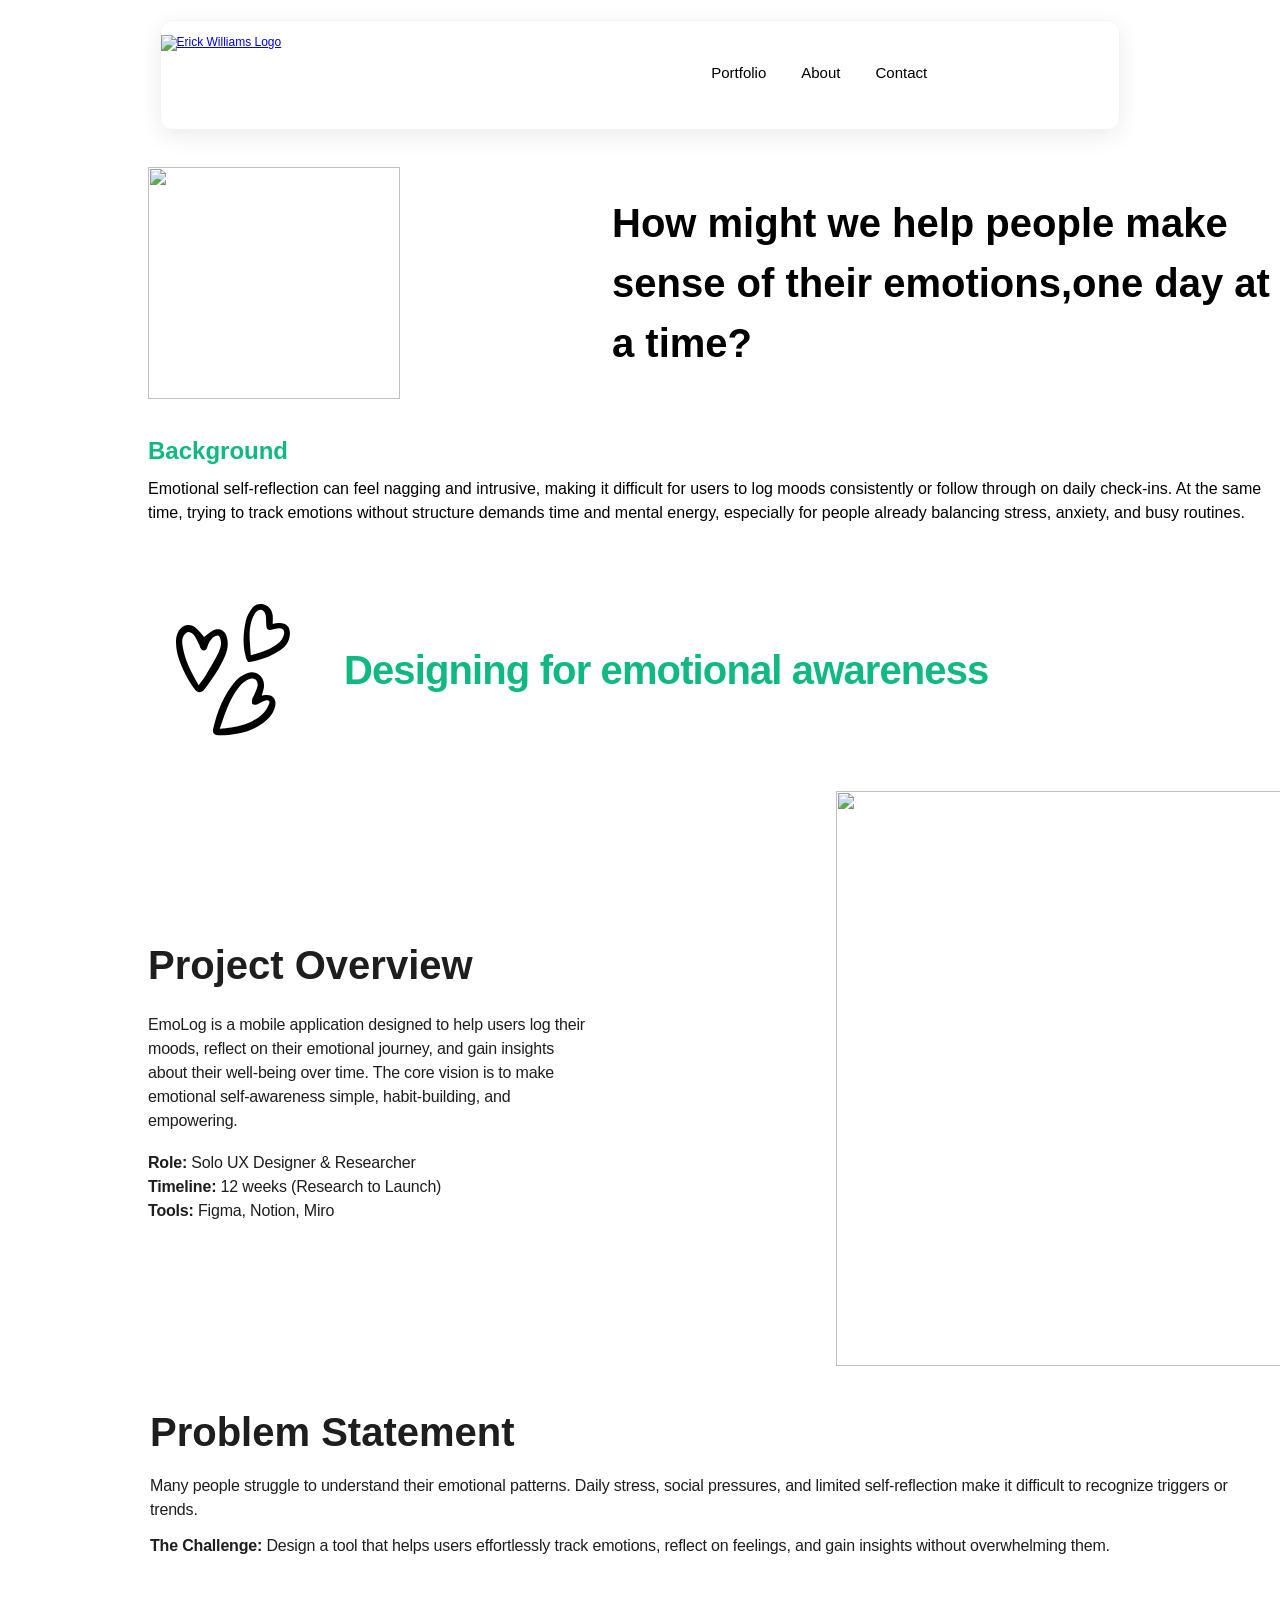
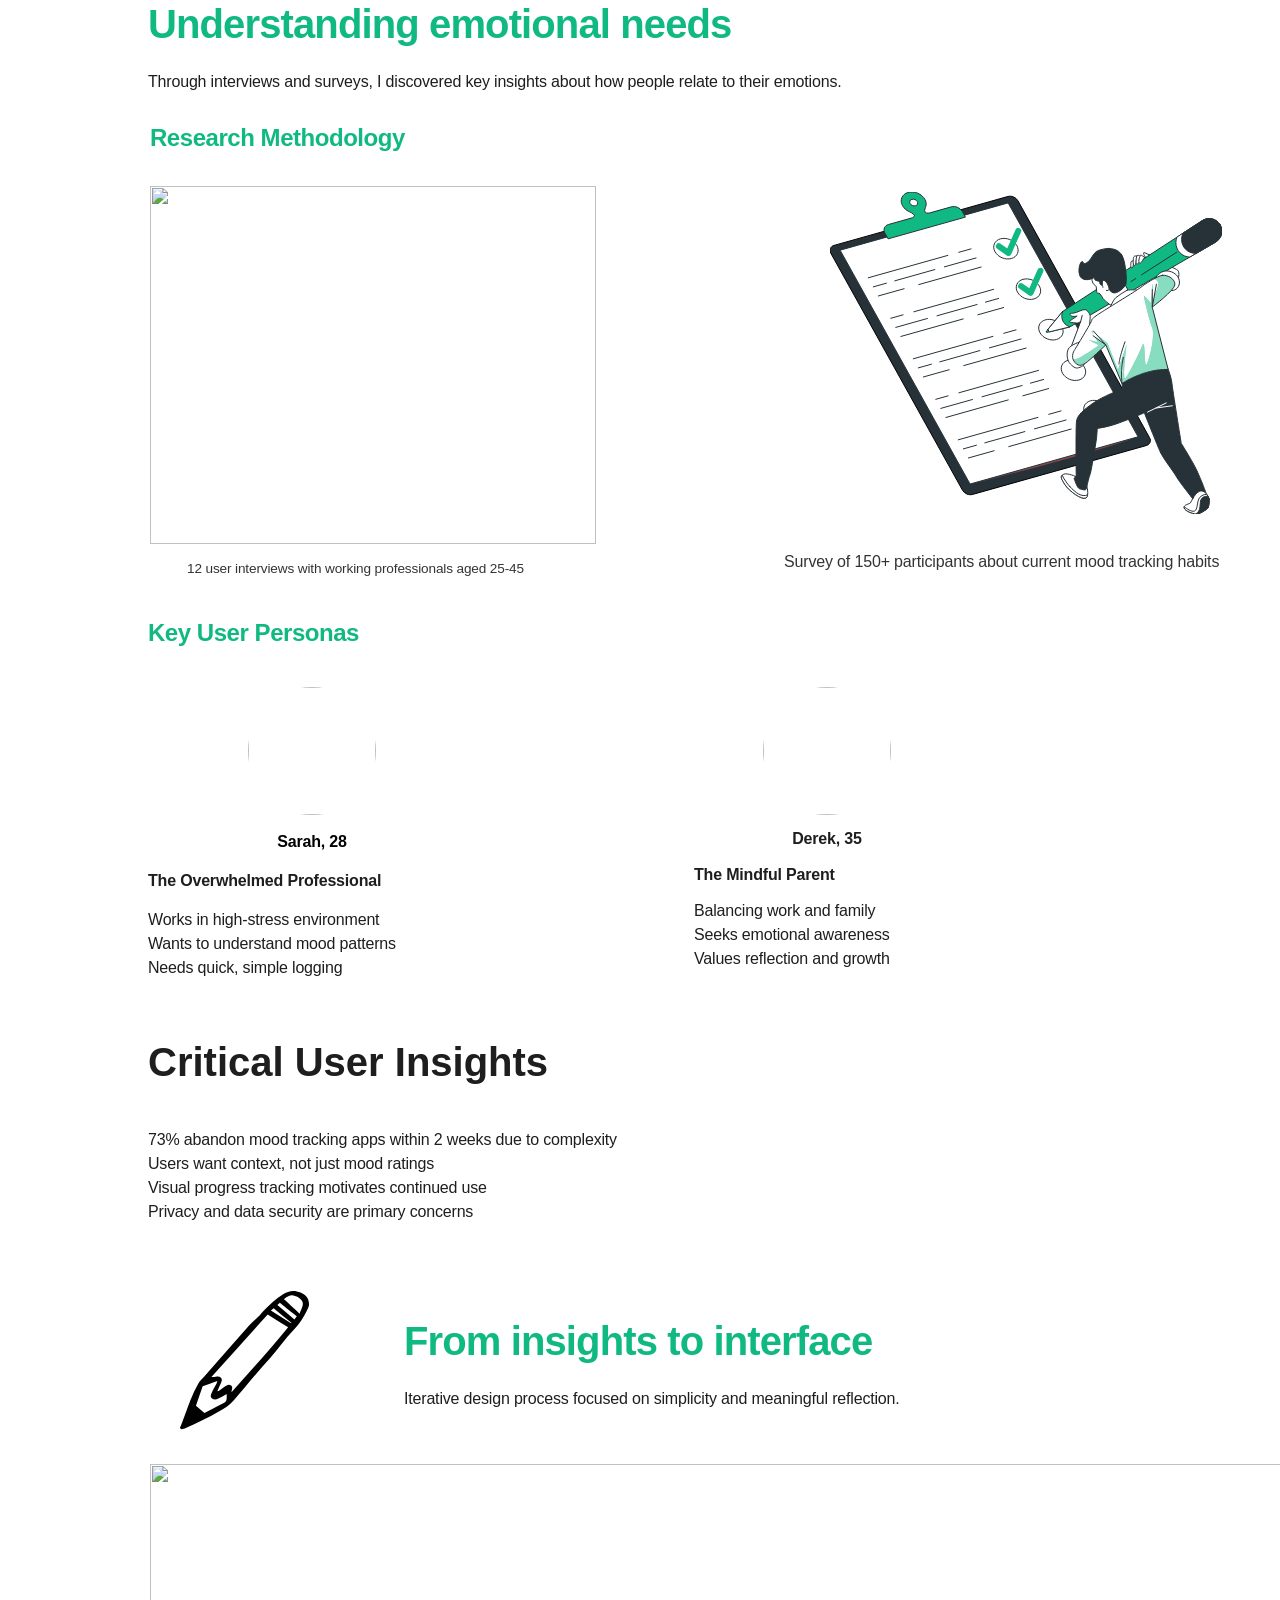
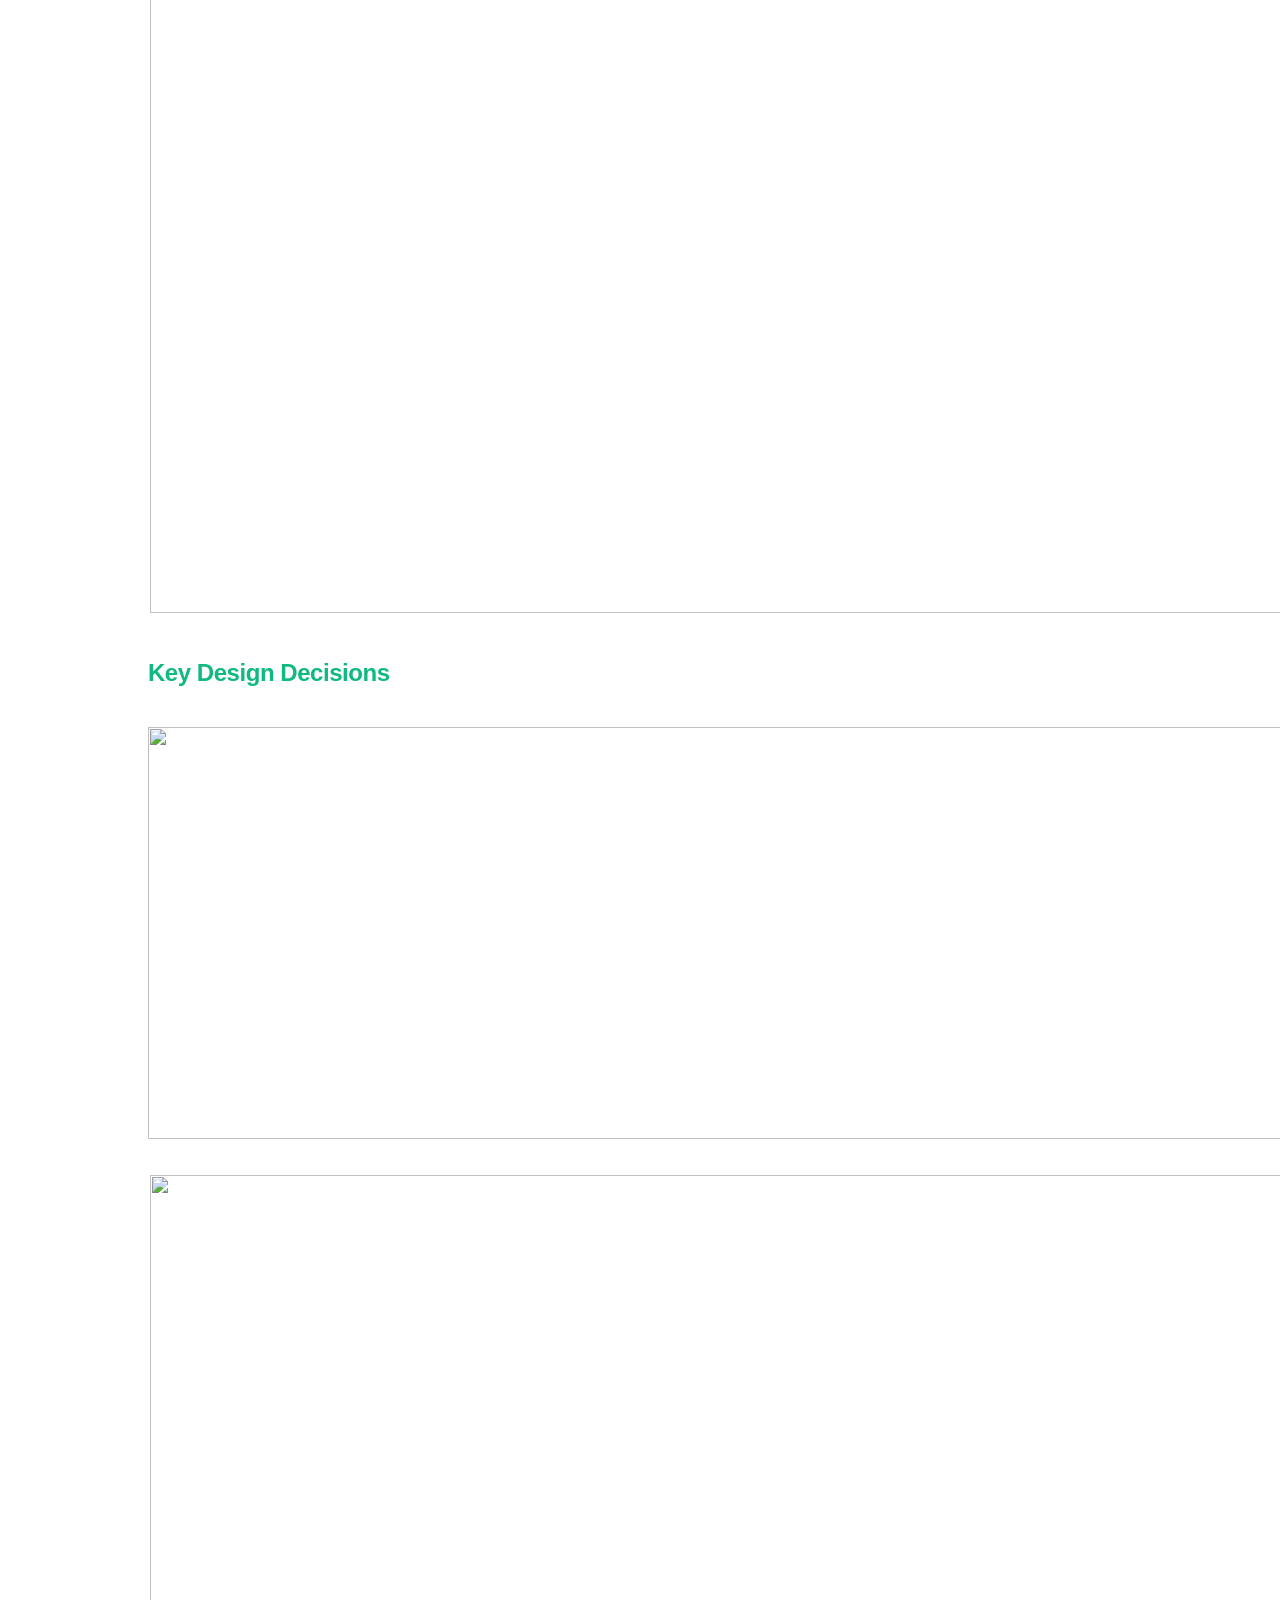
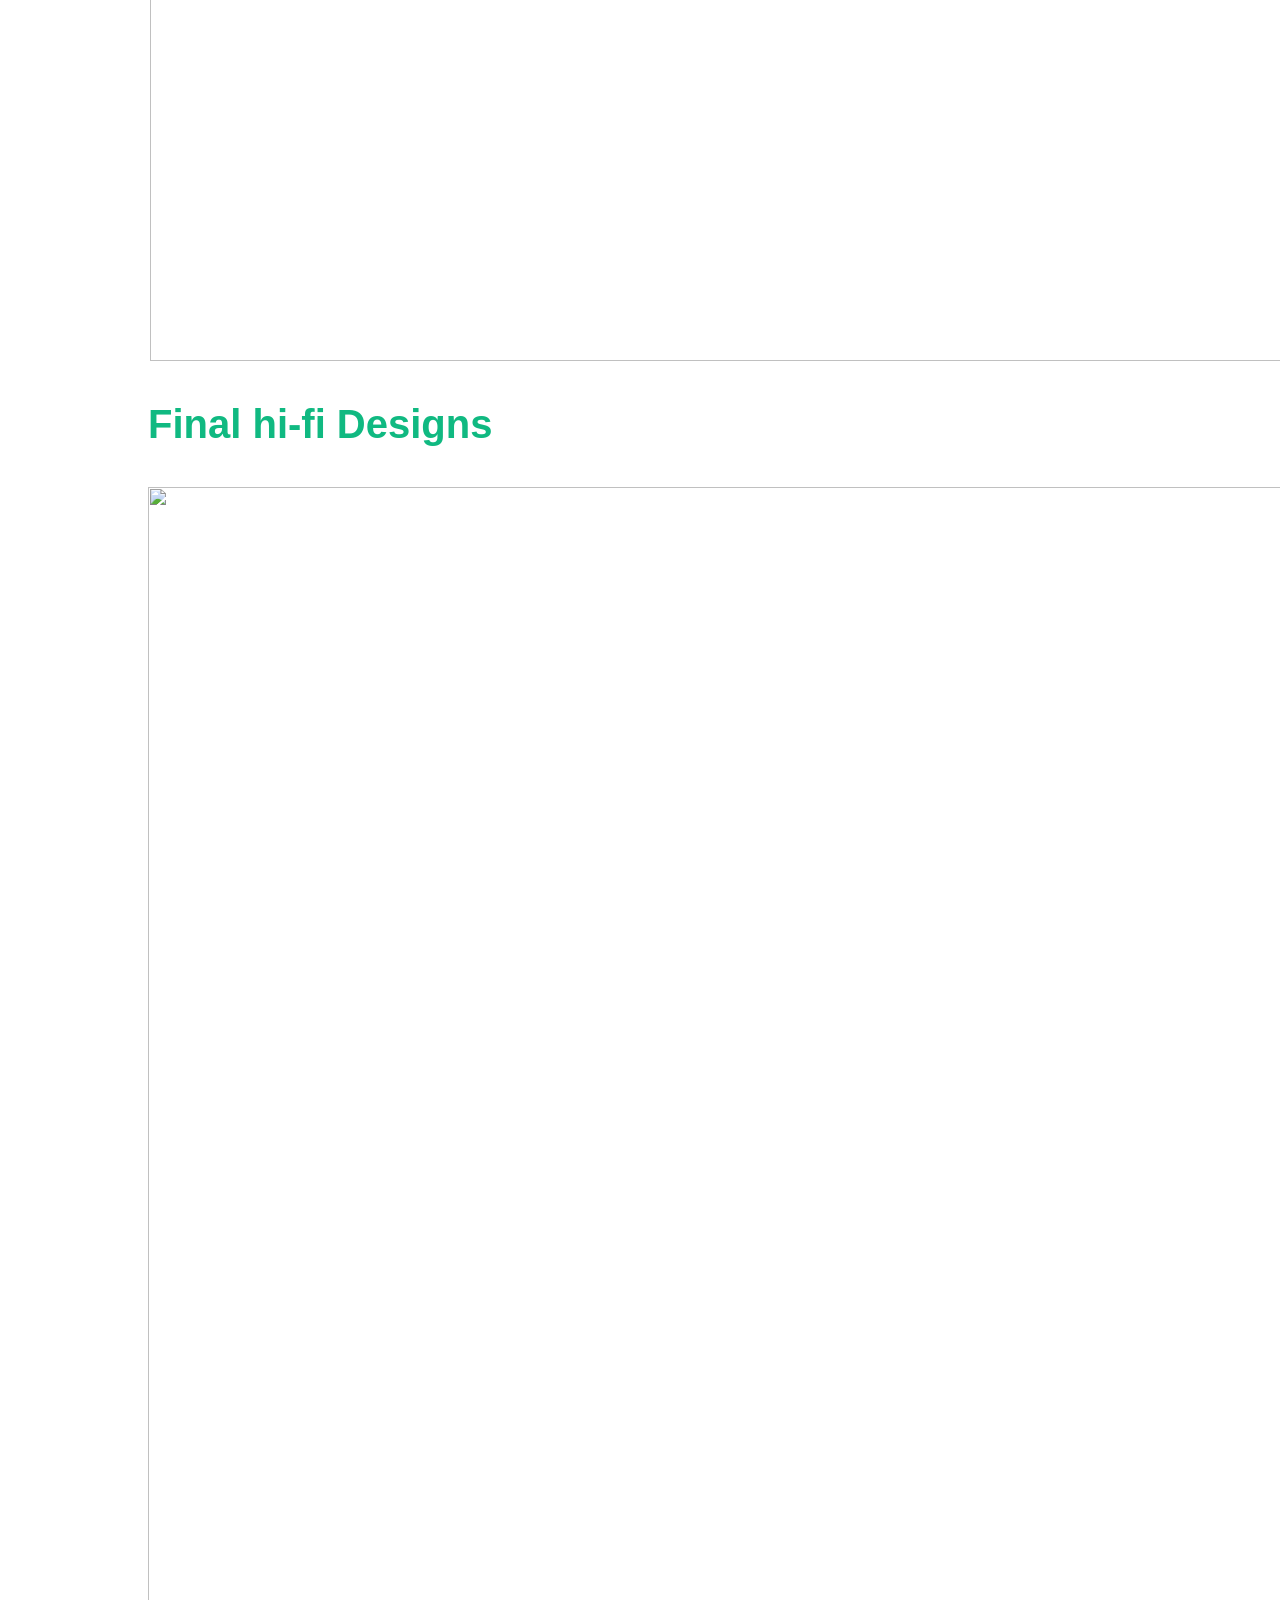
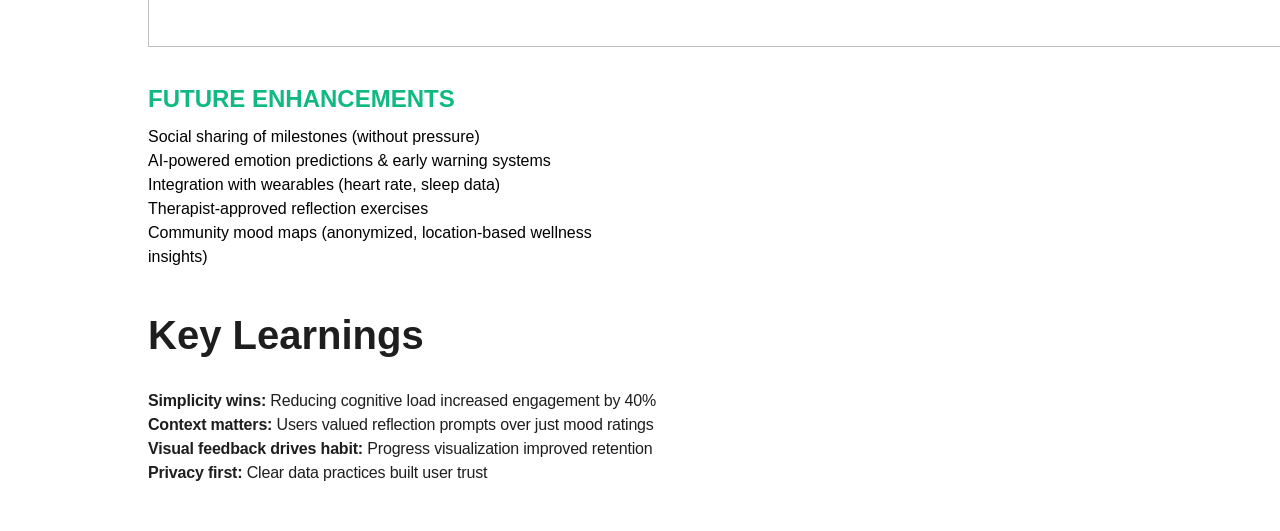
==== Emo.html @ 5cee4906 "Add files via upload" ====
<!doctype html>
<html lang="en" dir="ltr">
<head>
    <meta charset="utf-8">
    <meta name="viewport" content="width=1440">
    <meta name="generator" content="Framer af7f236">
    <title>Emolog</title>
    <meta name="description" content="Emolog">
    <meta name="framer-search-index" content="https://framerusercontent.com/sites/6wAgMSxkYLhuu4BOmdJles/searchIndex-xoBM63Dup2Z7.json">
    
    <link rel="apple-touch-icon" href="https://framerusercontent.com/sites/icons/default-touch-icon.v3.png">
    <!-- Open Graph / Facebook -->
    <meta property="og:type" content="website">
    <meta property="og:title" content="EmoLog">
    <meta property="og:description" content="">
    <!-- Twitter -->
    <meta name="twitter:card" content="summary_large_image">
    <meta name="twitter:title" content="EmoLog">
    <meta name="twitter:description" content="Emolog">
    
    <style data-framer-font-css>/* latin-ext */
@font-face {
  font-family: 'Outfit';
  font-style: normal;
  font-weight: 600;
  font-display: swap;
  src: url(https://fonts.gstatic.com/s/outfit/v15/QGYyz_MVcBeNP4NjuGObqx1XmO1I4e6yO4i0ExAo.woff2) format('woff2');
  unicode-range: U+0100-02BA, U+02BD-02C5, U+02C7-02CC, U+02CE-02D7, U+02DD-02FF, U+0304, U+0308, U+0329, U+1D00-1DBF, U+1E00-1E9F, U+1EF2-1EFF, U+2020, U+20A0-20AB, U+20AD-20C0, U+2113, U+2C60-2C7F, U+A720-A7FF;
}
/* latin */
@font-face {
  font-family: 'Outfit';
  font-style: normal;
  font-weight: 600;
  font-display: swap;
  src: url(https://fonts.gstatic.com/s/outfit/v15/QGYyz_MVcBeNP4NjuGObqx1XmO1I4e6yO4a0Ew.woff2) format('woff2');
  unicode-range: U+0000-00FF, U+0131, U+0152-0153, U+02BB-02BC, U+02C6, U+02DA, U+02DC, U+0304, U+0308, U+0329, U+2000-206F, U+20AC, U+2122, U+2191, U+2193, U+2212, U+2215, U+FEFF, U+FFFD;
}

@font-face { font-family: "Inter"; src: url("https://framerusercontent.com/assets/DpPBYI0sL4fYLgAkX8KXOPVt7c.woff2"); font-display: swap; font-style: normal; font-weight: 700; unicode-range: U+0460-052F, U+1C80-1C88, U+20B4, U+2DE0-2DFF, U+A640-A69F, U+FE2E-FE2F }
@font-face { font-family: "Inter"; src: url("https://framerusercontent.com/assets/4RAEQdEOrcnDkhHiiCbJOw92Lk.woff2"); font-display: swap; font-style: normal; font-weight: 700; unicode-range: U+0301, U+0400-045F, U+0490-0491, U+04B0-04B1, U+2116 }
@font-face { font-family: "Inter"; src: url("https://framerusercontent.com/assets/1K3W8DizY3v4emK8Mb08YHxTbs.woff2"); font-display: swap; font-style: normal; font-weight: 700; unicode-range: U+1F00-1FFF }
@font-face { font-family: "Inter"; src: url("https://framerusercontent.com/assets/tUSCtfYVM1I1IchuyCwz9gDdQ.woff2"); font-display: swap; font-style: normal; font-weight: 700; unicode-range: U+0370-03FF }
@font-face { font-family: "Inter"; src: url("https://framerusercontent.com/assets/VgYFWiwsAC5OYxAycRXXvhze58.woff2"); font-display: swap; font-style: normal; font-weight: 700; unicode-range: U+0100-024F, U+0259, U+1E00-1EFF, U+2020, U+20A0-20AB, U+20AD-20CF, U+2113, U+2C60-2C7F, U+A720-A7FF }
@font-face { font-family: "Inter"; src: url("https://framerusercontent.com/assets/syRNPWzAMIrcJ3wIlPIP43KjQs.woff2"); font-display: swap; font-style: normal; font-weight: 700; unicode-range: U+0000-00FF, U+0131, U+0152-0153, U+02BB-02BC, U+02C6, U+02DA, U+02DC, U+2000-206F, U+2070, U+2074-207E, U+2080-208E, U+20AC, U+2122, U+2191, U+2193, U+2212, U+2215, U+FEFF, U+FFFD }
@font-face { font-family: "Inter"; src: url("https://framerusercontent.com/assets/GIryZETIX4IFypco5pYZONKhJIo.woff2"); font-display: swap; font-style: normal; font-weight: 700; unicode-range: U+0102-0103, U+0110-0111, U+0128-0129, U+0168-0169, U+01A0-01A1, U+01AF-01B0, U+1EA0-1EF9, U+20AB }
@font-face { font-family: "Inter"; src: url("https://framerusercontent.com/assets/5vvr9Vy74if2I6bQbJvbw7SY1pQ.woff2"); font-display: swap; font-style: normal; font-weight: 400; unicode-range: U+0460-052F, U+1C80-1C88, U+20B4, U+2DE0-2DFF, U+A640-A69F, U+FE2E-FE2F }
@font-face { font-family: "Inter"; src: url("https://framerusercontent.com/assets/EOr0mi4hNtlgWNn9if640EZzXCo.woff2"); font-display: swap; font-style: normal; font-weight: 400; unicode-range: U+0301, U+0400-045F, U+0490-0491, U+04B0-04B1, U+2116 }
@font-face { font-family: "Inter"; src: url("https://framerusercontent.com/assets/Y9k9QrlZAqio88Klkmbd8VoMQc.woff2"); font-display: swap; font-style: normal; font-weight: 400; unicode-range: U+1F00-1FFF }
@font-face { font-family: "Inter"; src: url("https://framerusercontent.com/assets/OYrD2tBIBPvoJXiIHnLoOXnY9M.woff2"); font-display: swap; font-style: normal; font-weight: 400; unicode-range: U+0370-03FF }
@font-face { font-family: "Inter"; src: url("https://framerusercontent.com/assets/JeYwfuaPfZHQhEG8U5gtPDZ7WQ.woff2"); font-display: swap; font-style: normal; font-weight: 400; unicode-range: U+0100-024F, U+0259, U+1E00-1EFF, U+2020, U+20A0-20AB, U+20AD-20CF, U+2113, U+2C60-2C7F, U+A720-A7FF }
@font-face { font-family: "Inter"; src: url("https://framerusercontent.com/assets/GrgcKwrN6d3Uz8EwcLHZxwEfC4.woff2"); font-display: swap; font-style: normal; font-weight: 400; unicode-range: U+0000-00FF, U+0131, U+0152-0153, U+02BB-02BC, U+02C6, U+02DA, U+02DC, U+2000-206F, U+2070, U+2074-207E, U+2080-208E, U+20AC, U+2122, U+2191, U+2193, U+2212, U+2215, U+FEFF, U+FFFD }
@font-face { font-family: "Inter"; src: url("https://framerusercontent.com/assets/b6Y37FthZeALduNqHicBT6FutY.woff2"); font-display: swap; font-style: normal; font-weight: 400; unicode-range: U+0102-0103, U+0110-0111, U+0128-0129, U+0168-0169, U+01A0-01A1, U+01AF-01B0, U+1EA0-1EF9, U+20AB }
@font-face { font-family: "Inter"; src: url("https://framerusercontent.com/assets/5A3Ce6C9YYmCjpQx9M4inSaKU.woff2"); font-display: swap; font-style: normal; font-weight: 500; unicode-range: U+0460-052F, U+1C80-1C88, U+20B4, U+2DE0-2DFF, U+A640-A69F, U+FE2E-FE2F }
@font-face { font-family: "Inter"; src: url("https://framerusercontent.com/assets/Qx95Xyt0Ka3SGhinnbXIGpEIyP4.woff2"); font-display: swap; font-style: normal; font-weight: 500; unicode-range: U+0301, U+0400-045F, U+0490-0491, U+04B0-04B1, U+2116 }
@font-face { font-family: "Inter"; src: url("https://framerusercontent.com/assets/6mJuEAguuIuMog10gGvH5d3cl8.woff2"); font-display: swap; font-style: normal; font-weight: 500; unicode-range: U+1F00-1FFF }
@font-face { font-family: "Inter"; src: url("https://framerusercontent.com/assets/xYYWaj7wCU5zSQH0eXvSaS19wo.woff2"); font-display: swap; font-style: normal; font-weight: 500; unicode-range: U+0370-03FF }
@font-face { font-family: "Inter"; src: url("https://framerusercontent.com/assets/otTaNuNpVK4RbdlT7zDDdKvQBA.woff2"); font-display: swap; font-style: normal; font-weight: 500; unicode-range: U+0100-024F, U+0259, U+1E00-1EFF, U+2020, U+20A0-20AB, U+20AD-20CF, U+2113, U+2C60-2C7F, U+A720-A7FF }
@font-face { font-family: "Inter"; src: url("https://framerusercontent.com/assets/UjlFhCnUjxhNfep4oYBPqnEssyo.woff2"); font-display: swap; font-style: normal; font-weight: 500; unicode-range: U+0000-00FF, U+0131, U+0152-0153, U+02BB-02BC, U+02C6, U+02DA, U+02DC, U+2000-206F, U+2070, U+2074-207E, U+2080-208E, U+20AC, U+2122, U+2191, U+2193, U+2212, U+2215, U+FEFF, U+FFFD }
@font-face { font-family: "Inter"; src: url("https://framerusercontent.com/assets/DolVirEGb34pEXEp8t8FQBSK4.woff2"); font-display: swap; font-style: normal; font-weight: 500; unicode-range: U+0102-0103, U+0110-0111, U+0128-0129, U+0168-0169, U+01A0-01A1, U+01AF-01B0, U+1EA0-1EF9, U+20AB }
@font-face { font-family: "Inter"; src: url("https://framerusercontent.com/assets/hyOgCu0Xnghbimh0pE8QTvtt2AU.woff2"); font-display: swap; font-style: normal; font-weight: 600; unicode-range: U+0460-052F, U+1C80-1C88, U+20B4, U+2DE0-2DFF, U+A640-A69F, U+FE2E-FE2F }
@font-face { font-family: "Inter"; src: url("https://framerusercontent.com/assets/NeGmSOXrPBfEFIy5YZeHq17LEDA.woff2"); font-display: swap; font-style: normal; font-weight: 600; unicode-range: U+0301, U+0400-045F, U+0490-0491, U+04B0-04B1, U+2116 }
@font-face { font-family: "Inter"; src: url("https://framerusercontent.com/assets/oYaAX5himiTPYuN8vLWnqBbfD2s.woff2"); font-display: swap; font-style: normal; font-weight: 600; unicode-range: U+1F00-1FFF }
@font-face { font-family: "Inter"; src: url("https://framerusercontent.com/assets/lEJLP4R0yuCaMCjSXYHtJw72M.woff2"); font-display: swap; font-style: normal; font-weight: 600; unicode-range: U+0370-03FF }
@font-face { font-family: "Inter"; src: url("https://framerusercontent.com/assets/cRJyLNuTJR5jbyKzGi33wU9cqIQ.woff2"); font-display: swap; font-style: normal; font-weight: 600; unicode-range: U+0100-024F, U+0259, U+1E00-1EFF, U+2020, U+20A0-20AB, U+20AD-20CF, U+2113, U+2C60-2C7F, U+A720-A7FF }
@font-face { font-family: "Inter"; src: url("https://framerusercontent.com/assets/yDtI2UI8XcEg1W2je9XPN3Noo.woff2"); font-display: swap; font-style: normal; font-weight: 600; unicode-range: U+0000-00FF, U+0131, U+0152-0153, U+02BB-02BC, U+02C6, U+02DA, U+02DC, U+2000-206F, U+2070, U+2074-207E, U+2080-208E, U+20AC, U+2122, U+2191, U+2193, U+2212, U+2215, U+FEFF, U+FFFD }
@font-face { font-family: "Inter"; src: url("https://framerusercontent.com/assets/A0Wcc7NgXMjUuFdquHDrIZpzZw0.woff2"); font-display: swap; font-style: normal; font-weight: 600; unicode-range: U+0102-0103, U+0110-0111, U+0128-0129, U+0168-0169, U+01A0-01A1, U+01AF-01B0, U+1EA0-1EF9, U+20AB }
@font-face { font-family: "Outfit Placeholder"; src: local("Arial"); ascent-override: 99.94%; descent-override: 25.98%; line-gap-override: 0.00%; size-adjust: 100.06% }
@font-face { font-family: "Inter Placeholder"; src: local("Arial"); ascent-override: 89.79%; descent-override: 22.36%; line-gap-override: 0.00%; size-adjust: 107.89% }</style>
    <link href="https://fonts.gstatic.com" rel="preconnect" crossorigin>
    <meta name="robots" content="max-image-preview:large"><link rel="canonical" href="https://significant-choice-087292.framer.app/"><meta property="og:url" content="https://significant-choice-087292.framer.app/"><style data-framer-css-ssr-minified data-framer-components="framer-lib-cursors-host framer-5zXHu">html,body,#main{box-sizing:border-box;margin:0;padding:0}:root{-webkit-font-smoothing:antialiased;-moz-osx-font-smoothing:grayscale}*{box-sizing:border-box;-webkit-font-smoothing:inherit}h1,h2,h3,h4,h5,h6,p,figure{margin:0}body,input,textarea,select,button{font-family:sans-serif;font-size:12px}@supports (z-index:calc(infinity)){#__framer-badge-container{--infinity:infinity}}#__framer-badge-container{pointer-events:none;width:100%;z-index:calc(var(--infinity,2147480000));justify-content:flex-end;padding:20px;display:flex;position:fixed;bottom:0}body{--framer-will-change-override:none}@supports (background:-webkit-named-image(i)) and (not (grid-template-rows:subgrid)){body{--framer-will-change-override:transform}}body{--framer-will-change-filter-override:none}@supports (background:-webkit-named-image(i)) and (not (position-area:top right)){body{--framer-will-change-filter-override:filter}}[data-framer-component-type]{position:absolute}[data-framer-component-type=Text]{cursor:inherit}[data-framer-component-text-autosized] *{white-space:pre}[data-framer-component-type=Text]>*{text-align:var(--framer-text-alignment,start)}[data-framer-component-type=Text] span span,[data-framer-component-type=Text] p span,[data-framer-component-type=Text] h1 span,[data-framer-component-type=Text] h2 span,[data-framer-component-type=Text] h3 span,[data-framer-component-type=Text] h4 span,[data-framer-component-type=Text] h5 span,[data-framer-component-type=Text] h6 span{display:block}[data-framer-component-type=Text] span span span,[data-framer-component-type=Text] p span span,[data-framer-component-type=Text] h1 span span,[data-framer-component-type=Text] h2 span span,[data-framer-component-type=Text] h3 span span,[data-framer-component-type=Text] h4 span span,[data-framer-component-type=Text] h5 span span,[data-framer-component-type=Text] h6 span span{display:unset}[data-framer-component-type=Text] div div span,[data-framer-component-type=Text] a div span,[data-framer-component-type=Text] span span span,[data-framer-component-type=Text] p span span,[data-framer-component-type=Text] h1 span span,[data-framer-component-type=Text] h2 span span,[data-framer-component-type=Text] h3 span span,[data-framer-component-type=Text] h4 span span,[data-framer-component-type=Text] h5 span span,[data-framer-component-type=Text] h6 span span,[data-framer-component-type=Text] a{font-family:var(--font-family);font-style:var(--font-style);font-weight:min(calc(var(--framer-font-weight-increase,0) + var(--font-weight,400)),900);color:var(--text-color);letter-spacing:var(--letter-spacing);font-size:var(--font-size);text-transform:var(--text-transform);--text-decoration:var(--framer-text-decoration-style,solid)var(--framer-text-decoration,none)var(--framer-text-decoration-color,currentcolor)var(--framer-text-decoration-thickness,auto);--text-decoration-skip-ink:var(--framer-text-decoration-skip-ink);--text-underline-offset:var(--framer-text-decoration-offset);line-height:var(--line-height);--font-family:var(--framer-font-family);--font-style:var(--framer-font-style);--font-weight:var(--framer-font-weight);--text-color:var(--framer-text-color);--letter-spacing:var(--framer-letter-spacing);--font-size:var(--framer-font-size);--text-transform:var(--framer-text-transform);--line-height:var(--framer-line-height)}[data-framer-component-type=Text] a,[data-framer-component-type=Text] a div span,[data-framer-component-type=Text] a span span span,[data-framer-component-type=Text] a p span span,[data-framer-component-type=Text] a h1 span span,[data-framer-component-type=Text] a h2 span span,[data-framer-component-type=Text] a h3 span span,[data-framer-component-type=Text] a h4 span span,[data-framer-component-type=Text] a h5 span span,[data-framer-component-type=Text] a h6 span span{--font-family:var(--framer-link-font-family,var(--framer-font-family));--font-style:var(--framer-link-font-style,var(--framer-font-style));--font-weight:var(--framer-link-font-weight,var(--framer-font-weight));--text-color:var(--framer-link-text-color,var(--framer-text-color));--font-size:var(--framer-link-font-size,var(--framer-font-size));--text-transform:var(--framer-link-text-transform,var(--framer-text-transform));--text-decoration:var(--framer-link-text-decoration-style,var(--framer-text-decoration-style,solid))var(--framer-link-text-decoration,var(--framer-text-decoration,none))var(--framer-link-text-decoration-color,var(--framer-text-decoration-color,currentcolor))var(--framer-link-text-decoration-thickness,var(--framer-text-decoration-thickness,auto));--text-decoration-skip-ink:var(--framer-link-text-decoration-skip-ink,var(--framer-text-decoration-skip-ink));--text-underline-offset:var(--framer-link-text-decoration-offset,var(--framer-text-decoration-offset))}[data-framer-component-type=Text] a:hover,[data-framer-component-type=Text] a div span:hover,[data-framer-component-type=Text] a span span span:hover,[data-framer-component-type=Text] a p span span:hover,[data-framer-component-type=Text] a h1 span span:hover,[data-framer-component-type=Text] a h2 span span:hover,[data-framer-component-type=Text] a h3 span span:hover,[data-framer-component-type=Text] a h4 span span:hover,[data-framer-component-type=Text] a h5 span span:hover,[data-framer-component-type=Text] a h6 span span:hover{--font-family:var(--framer-link-hover-font-family,var(--framer-link-font-family,var(--framer-font-family)));--font-style:var(--framer-link-hover-font-style,var(--framer-link-font-style,var(--framer-font-style)));--font-weight:var(--framer-link-hover-font-weight,var(--framer-link-font-weight,var(--framer-font-weight)));--text-color:var(--framer-link-hover-text-color,var(--framer-link-text-color,var(--framer-text-color)));--font-size:var(--framer-link-hover-font-size,var(--framer-link-font-size,var(--framer-font-size)));--text-transform:var(--framer-link-hover-text-transform,var(--framer-link-text-transform,var(--framer-text-transform)));--text-decoration:var(--framer-link-hover-text-decoration-style,var(--framer-link-text-decoration-style,var(--framer-text-decoration-style,solid)))var(--framer-link-hover-text-decoration,var(--framer-link-text-decoration,var(--framer-text-decoration,none)))var(--framer-link-hover-text-decoration-color,var(--framer-link-text-decoration-color,var(--framer-text-decoration-color,currentcolor)))var(--framer-link-hover-text-decoration-thickness,var(--framer-link-text-decoration-thickness,var(--framer-text-decoration-thickness,auto)));--text-decoration-skip-ink:var(--framer-link-hover-text-decoration-skip-ink,var(--framer-link-text-decoration-skip-ink,var(--framer-text-decoration-skip-ink)));--text-underline-offset:var(--framer-link-hover-text-decoration-offset,var(--framer-link-text-decoration-offset,var(--framer-text-decoration-offset)))}[data-framer-component-type=Text].isCurrent a,[data-framer-component-type=Text].isCurrent a div span,[data-framer-component-type=Text].isCurrent a span span span,[data-framer-component-type=Text].isCurrent a p span span,[data-framer-component-type=Text].isCurrent a h1 span span,[data-framer-component-type=Text].isCurrent a h2 span span,[data-framer-component-type=Text].isCurrent a h3 span span,[data-framer-component-type=Text].isCurrent a h4 span span,[data-framer-component-type=Text].isCurrent a h5 span span,[data-framer-component-type=Text].isCurrent a h6 span span{--font-family:var(--framer-link-current-font-family,var(--framer-link-font-family,var(--framer-font-family)));--font-style:var(--framer-link-current-font-style,var(--framer-link-font-style,var(--framer-font-style)));--font-weight:var(--framer-link-current-font-weight,var(--framer-link-font-weight,var(--framer-font-weight)));--text-color:var(--framer-link-current-text-color,var(--framer-link-text-color,var(--framer-text-color)));--font-size:var(--framer-link-current-font-size,var(--framer-link-font-size,var(--framer-font-size)));--text-transform:var(--framer-link-current-text-transform,var(--framer-link-text-transform,var(--framer-text-transform)));--text-decoration:var(--framer-link-current-text-decoration-style,var(--framer-link-text-decoration-style,var(--framer-text-decoration-style,solid)))var(--framer-link-current-text-decoration,var(--framer-link-text-decoration,var(--framer-text-decoration,none)))var(--framer-link-current-text-decoration-color,var(--framer-link-text-decoration-color,var(--framer-text-decoration-color,currentcolor)))var(--framer-link-current-text-decoration-thickness,var(--framer-link-text-decoration-thickness,var(--framer-text-decoration-thickness,auto)));--text-decoration-skip-ink:var(--framer-link-current-text-decoration-skip-ink,var(--framer-link-text-decoration-skip-ink,var(--framer-text-decoration-skip-ink)));--text-underline-offset:var(--framer-link-current-text-decoration-offset,var(--framer-link-text-decoration-offset,var(--framer-text-decoration-offset)))}[data-framer-component-type=RichTextContainer]{outline:none;flex-direction:column;flex-shrink:0;justify-content:flex-start;display:flex}p.framer-text,div.framer-text,figure.framer-text,h1.framer-text,h2.framer-text,h3.framer-text,h4.framer-text,h5.framer-text,h6.framer-text,ol.framer-text,ul.framer-text{margin:0;padding:0}p.framer-text,div.framer-text,h1.framer-text,h2.framer-text,h3.framer-text,h4.framer-text,h5.framer-text,h6.framer-text,li.framer-text,ol.framer-text,ul.framer-text,mark.framer-text,span.framer-text:not([data-text-fill]){font-family:var(--framer-blockquote-font-family,var(--framer-font-family,Inter,Inter Placeholder,sans-serif));font-style:var(--framer-blockquote-font-style,var(--framer-font-style,normal));font-weight:var(--framer-blockquote-font-weight,var(--framer-font-weight,400));color:var(--framer-blockquote-text-color,var(--framer-text-color,#000));font-size:calc(var(--framer-blockquote-font-size,var(--framer-font-size,16px))*var(--framer-font-size-scale,1));letter-spacing:var(--framer-blockquote-letter-spacing,var(--framer-letter-spacing,0));text-transform:var(--framer-blockquote-text-transform,var(--framer-text-transform,none));-webkit-text-decoration-line:var(--framer-blockquote-text-decoration,var(--framer-text-decoration,initial));text-decoration-line:var(--framer-blockquote-text-decoration,var(--framer-text-decoration,initial));-webkit-text-decoration-style:var(--framer-blockquote-text-decoration-style,var(--framer-text-decoration-style,initial));text-decoration-style:var(--framer-blockquote-text-decoration-style,var(--framer-text-decoration-style,initial));-webkit-text-decoration-color:var(--framer-blockquote-text-decoration-color,var(--framer-text-decoration-color,initial));text-decoration-color:var(--framer-blockquote-text-decoration-color,var(--framer-text-decoration-color,initial));text-decoration-thickness:var(--framer-blockquote-text-decoration-thickness,var(--framer-text-decoration-thickness,initial));text-decoration-skip-ink:var(--framer-blockquote-text-decoration-skip-ink,var(--framer-text-decoration-skip-ink,initial));text-underline-offset:var(--framer-blockquote-text-decoration-offset,var(--framer-text-decoration-offset,initial));line-height:var(--framer-blockquote-line-height,var(--framer-line-height,1.2em));text-align:var(--framer-blockquote-text-alignment,var(--framer-text-alignment,start));-webkit-text-stroke-width:var(--framer-text-stroke-width,initial);-webkit-text-stroke-color:var(--framer-text-stroke-color,initial);-moz-font-feature-settings:var(--framer-font-open-type-features,initial);-webkit-font-feature-settings:var(--framer-font-open-type-features,initial);font-feature-settings:var(--framer-font-open-type-features,initial);font-variation-settings:var(--framer-font-variation-axes,normal);text-wrap:var(--framer-text-wrap-override,var(--framer-text-wrap))}mark.framer-text,p.framer-text,div.framer-text,h1.framer-text,h2.framer-text,h3.framer-text,h4.framer-text,h5.framer-text,h6.framer-text,li.framer-text,ol.framer-text,ul.framer-text{background-color:var(--framer-blockquote-text-background-color,var(--framer-text-background-color,initial));border-radius:var(--framer-blockquote-text-background-radius,var(--framer-text-background-radius,initial));corner-shape:var(--framer-blockquote-text-background-corner-shape,var(--framer-text-background-corner-shape,initial));padding:var(--framer-blockquote-text-background-padding,var(--framer-text-background-padding,initial))}@supports not (color:color(display-p3 1 1 1)){p.framer-text,div.framer-text,h1.framer-text,h2.framer-text,h3.framer-text,h4.framer-text,h5.framer-text,h6.framer-text,li.framer-text,ol.framer-text,ul.framer-text,span.framer-text:not([data-text-fill]){color:var(--framer-blockquote-text-color-rgb,var(--framer-blockquote-text-color,var(--framer-text-color-rgb,var(--framer-text-color,#000))));-webkit-text-stroke-color:var(--framer-text-stroke-color-rgb,var(--framer-text-stroke-color,initial))}mark.framer-text{background-color:var(--framer-blockquote-text-background-color-rgb,var(--framer-blockquote-text-background-color,var(--framer-text-background-color-rgb,var(--framer-text-background-color,initial))))}}.framer-fit-text .framer-text{white-space:nowrap;white-space-collapse:preserve}strong.framer-text{font-family:var(--framer-blockquote-font-family-bold,var(--framer-font-family-bold));font-style:var(--framer-blockquote-font-style-bold,var(--framer-font-style-bold));font-weight:var(--framer-blockquote-font-weight-bold,var(--framer-font-weight-bold,bolder));font-variation-settings:var(--framer-blockquote-font-variation-axes-bold,var(--framer-font-variation-axes-bold))}em.framer-text{font-family:var(--framer-blockquote-font-family-italic,var(--framer-font-family-italic));font-style:var(--framer-blockquote-font-style-italic,var(--framer-font-style-italic,italic));font-weight:var(--framer-blockquote-font-weight-italic,var(--framer-font-weight-italic));font-variation-settings:var(--framer-blockquote-font-variation-axes-italic,var(--framer-font-variation-axes-italic))}em.framer-text>strong.framer-text{font-family:var(--framer-blockquote-font-family-bold-italic,var(--framer-font-family-bold-italic));font-style:var(--framer-blockquote-font-style-bold-italic,var(--framer-font-style-bold-italic,italic));font-weight:var(--framer-blockquote-font-weight-bold-italic,var(--framer-font-weight-bold-italic,bolder));font-variation-settings:var(--framer-blockquote-font-variation-axes-bold-italic,var(--framer-font-variation-axes-bold-italic))}p.framer-text:not(:first-child),div.framer-text:not(:first-child),h1.framer-text:not(:first-child),h2.framer-text:not(:first-child),h3.framer-text:not(:first-child),h4.framer-text:not(:first-child),h5.framer-text:not(:first-child),h6.framer-text:not(:first-child),ol.framer-text:not(:first-child),ul.framer-text:not(:first-child),blockquote.framer-text:not(:first-child),table.framer-text:not(:first-child),figure.framer-text:not(:first-child),.framer-image.framer-text:not(:first-child){margin-top:var(--framer-blockquote-paragraph-spacing,var(--framer-paragraph-spacing,0))}li.framer-text>ul.framer-text:nth-child(2),li.framer-text>ol.framer-text:nth-child(2){margin-top:0}.framer-text[data-text-fill]{-webkit-text-fill-color:transparent;padding:max(0em,calc(calc(1.3em - var(--framer-blockquote-line-height,var(--framer-line-height,1.3em)))/2));margin:min(0em,calc(calc(1.3em - var(--framer-blockquote-line-height,var(--framer-line-height,1.3em)))/-2));-webkit-background-clip:text;background-clip:text;display:inline-block}code.framer-text,code.framer-text span.framer-text:not([data-text-fill]){font-family:var(--framer-code-font-family,var(--framer-font-family,Inter,Inter Placeholder,sans-serif));font-style:var(--framer-blockquote-font-style,var(--framer-code-font-style,var(--framer-font-style,normal)));font-weight:var(--framer-blockquote-font-weight,var(--framer-code-font-weight,var(--framer-font-weight,400)));color:var(--framer-blockquote-text-color,var(--framer-code-text-color,var(--framer-text-color,#000)));font-size:calc(var(--framer-blockquote-font-size,var(--framer-font-size,16px))*var(--framer-font-size-scale,1));letter-spacing:var(--framer-blockquote-letter-spacing,var(--framer-letter-spacing,0));line-height:var(--framer-blockquote-line-height,var(--framer-line-height,1.2em))}@supports not (color:color(display-p3 1 1 1)){code.framer-text,code.framer-text span.framer-text:not([data-text-fill]){color:var(--framer-blockquote-text-color-rgb,var(--framer-blockquote-text-color,var(--framer-code-text-color-rgb,var(--framer-code-text-color,var(--framer-text-color-rgb,var(--framer-text-color,#000))))))}}blockquote.framer-text{unicode-bidi:initial;margin-block-start:initial;margin-block-end:initial;margin-inline-start:initial;margin-inline-end:initial}a.framer-text,a.framer-text span.framer-text:not([data-text-fill]),span.framer-text[data-nested-link],span.framer-text[data-nested-link] span.framer-text:not([data-text-fill]){color:inherit;font-family:var(--framer-blockquote-font-family,var(--framer-link-font-family,var(--framer-font-family,Inter,Inter Placeholder,sans-serif)));font-style:var(--framer-blockquote-font-style,var(--framer-link-font-style,var(--framer-font-style,normal)));font-weight:var(--framer-blockquote-font-weight,var(--framer-link-font-weight,var(--framer-font-weight,400)));font-size:calc(var(--framer-blockquote-font-size,var(--framer-font-size,16px))*var(--framer-font-size-scale,1));text-transform:var(--framer-blockquote-text-transform,var(--framer-link-text-transform,var(--framer-text-transform,none)));cursor:var(--framer-custom-cursors,pointer);background-color:initial;border-radius:var(--framer-link-text-background-radius,initial);corner-shape:var(--framer-link-text-background-corner-shape,initial);padding:var(--framer-link-text-background-padding,initial)}a.framer-text,span.framer-text[data-nested-link]{color:var(--framer-blockquote-text-color,var(--framer-link-text-color,var(--framer-text-color,#000)));-webkit-text-decoration-line:var(--framer-blockquote-text-decoration,var(--framer-link-text-decoration,var(--framer-text-decoration,initial)));text-decoration-line:var(--framer-blockquote-text-decoration,var(--framer-link-text-decoration,var(--framer-text-decoration,initial)));-webkit-text-decoration-style:var(--framer-blockquote-text-decoration-style,var(--framer-link-text-decoration-style,var(--framer-text-decoration-style,initial)));text-decoration-style:var(--framer-blockquote-text-decoration-style,var(--framer-link-text-decoration-style,var(--framer-text-decoration-style,initial)));-webkit-text-decoration-color:var(--framer-blockquote-text-decoration-color,var(--framer-link-text-decoration-color,var(--framer-text-decoration-color,initial)));text-decoration-color:var(--framer-blockquote-text-decoration-color,var(--framer-link-text-decoration-color,var(--framer-text-decoration-color,initial)));text-decoration-thickness:var(--framer-blockquote-text-decoration-thickness,var(--framer-link-text-decoration-thickness,var(--framer-text-decoration-thickness,initial)));text-decoration-skip-ink:var(--framer-blockquote-text-decoration-skip-ink,var(--framer-link-text-decoration-skip-ink,var(--framer-text-decoration-skip-ink,initial)));text-underline-offset:var(--framer-blockquote-text-decoration-offset,var(--framer-link-text-decoration-offset,var(--framer-text-decoration-offset,initial)));background-color:var(--framer-link-text-background-color,initial)}@supports not (color:color(display-p3 1 1 1)){a.framer-text,span.framer-text[data-nested-link]{color:var(--framer-blockquote-text-color-rgb,var(--framer-blockquote-text-color,var(--framer-link-text-color-rgb,var(--framer-link-text-color,var(--framer-text-color-rgb,var(--framer-text-color,#000))))));background-color:var(--framer-link-text-background-color-rgb,var(--framer-link-text-background-color,initial));-webkit-text-decoration-color:var(--framer-link-text-decoration-color-rgb,var(--framer-link-text-decoration-color,var(--framer-text-decoration-color-rgb,var(--framer-text-decoration-color,currentcolor))));text-decoration-color:var(--framer-link-text-decoration-color-rgb,var(--framer-link-text-decoration-color,var(--framer-text-decoration-color-rgb,var(--framer-text-decoration-color,currentcolor))))}}code.framer-text a.framer-text,code.framer-text a.framer-text span.framer-text:not([data-text-fill]),code.framer-text span.framer-text[data-nested-link],code.framer-text span.framer-text[data-nested-link] span.framer-text:not([data-text-fill]){font-family:var(--framer-code-font-family,var(--framer-font-family,Inter,Inter Placeholder,sans-serif));font-style:var(--framer-blockquote-font-style,var(--framer-code-font-style,var(--framer-font-style,normal)));font-weight:var(--framer-blockquote-font-weight,var(--framer-code-font-weight,var(--framer-font-weight,400)));color:inherit;font-size:calc(var(--framer-blockquote-font-size,var(--framer-font-size,16px))*var(--framer-font-size-scale,1))}code.framer-text a.framer-text,code.framer-text span.framer-text[data-nested-link]{color:var(--framer-blockquote-text-color,var(--framer-link-text-color,var(--framer-code-text-color,var(--framer-text-color,#000))))}@supports not (color:color(display-p3 1 1 1)){code.framer-text a.framer-text,code.framer-text a.framer-text span.framer-text:not([data-text-fill]),code.framer-text span.framer-text[data-nested-link],code.framer-text span.framer-text[data-nested-link] span.framer-text:not([data-text-fill]){color:var(--framer-blockquote-text-color-rgb,var(--framer-blockquote-text-color,var(--framer-link-text-color-rgb,var(--framer-link-text-color,var(--framer-code-text-color-rgb,var(--framer-code-text-color,var(--framer-text-color-rgb,var(--framer-text-color,#000))))))))}}a.framer-text:hover,a.framer-text:hover span.framer-text:not([data-text-fill]),span.framer-text[data-nested-link]:hover,span.framer-text[data-nested-link]:hover span.framer-text:not([data-text-fill]){font-family:var(--framer-link-hover-font-family,var(--framer-blockquote-font-family,var(--framer-link-font-family,var(--framer-font-family,Inter,Inter Placeholder,sans-serif))));font-style:var(--framer-link-hover-font-style,var(--framer-blockquote-font-style,var(--framer-link-font-style,var(--framer-font-style,normal))));font-weight:var(--framer-link-hover-font-weight,var(--framer-blockquote-font-weight,var(--framer-link-font-weight,var(--framer-font-weight,400))));font-size:calc(var(--framer-link-hover-font-size,var(--framer-blockquote-font-size,var(--framer-font-size,16px)))*var(--framer-font-size-scale,1));text-transform:var(--framer-link-hover-text-transform,var(--framer-blockquote-text-transform,var(--framer-link-text-transform,var(--framer-text-transform,none))));border-radius:var(--framer-link-hover-text-background-radius,var(--framer-link-text-background-radius,var(--framer-text-background-radius,initial)));corner-shape:var(--framer-link-hover-text-background-corner-shape,var(--framer-link-text-background-corner-shape,var(--framer-text-background-corner-shape,initial)));padding:var(--framer-link-hover-text-background-padding,var(--framer-link-text-background-padding,var(--framer-text-background-padding,initial)))}a.framer-text:hover,span.framer-text[data-nested-link]:hover{color:var(--framer-link-hover-text-color,var(--framer-blockquote-text-color,var(--framer-link-text-color,var(--framer-text-color,#000))));-webkit-text-decoration-line:var(--framer-link-hover-text-decoration,var(--framer-blockquote-text-decoration,var(--framer-link-text-decoration,var(--framer-text-decoration,initial))));text-decoration-line:var(--framer-link-hover-text-decoration,var(--framer-blockquote-text-decoration,var(--framer-link-text-decoration,var(--framer-text-decoration,initial))));-webkit-text-decoration-style:var(--framer-link-hover-text-decoration-style,var(--framer-blockquote-text-decoration-style,var(--framer-link-text-decoration-style,var(--framer-text-decoration-style,initial))));text-decoration-style:var(--framer-link-hover-text-decoration-style,var(--framer-blockquote-text-decoration-style,var(--framer-link-text-decoration-style,var(--framer-text-decoration-style,initial))));-webkit-text-decoration-color:var(--framer-link-hover-text-decoration-color,var(--framer-blockquote-text-decoration-color,var(--framer-link-text-decoration-color,var(--framer-text-decoration-color,initial))));text-decoration-color:var(--framer-link-hover-text-decoration-color,var(--framer-blockquote-text-decoration-color,var(--framer-link-text-decoration-color,var(--framer-text-decoration-color,initial))));text-decoration-thickness:var(--framer-link-hover-text-decoration-thickness,var(--framer-blockquote-text-decoration-thickness,var(--framer-link-text-decoration-thickness,var(--framer-text-decoration-thickness,initial))));text-decoration-skip-ink:var(--framer-link-hover-text-decoration-skip-ink,var(--framer-blockquote-text-decoration-skip-ink,var(--framer-link-text-decoration-skip-ink,var(--framer-text-decoration-skip-ink,initial))));text-underline-offset:var(--framer-link-hover-text-decoration-offset,var(--framer-blockquote-text-decoration-offset,var(--framer-link-text-decoration-offset,var(--framer-text-decoration-offset,initial))));background-color:var(--framer-link-hover-text-background-color,var(--framer-link-text-background-color,var(--framer-text-background-color,initial)))}@supports not (color:color(display-p3 1 1 1)){a.framer-text:hover,span.framer-text[data-nested-link]:hover{color:var(--framer-link-hover-text-color-rgb,var(--framer-link-hover-text-color,var(--framer-blockquote-text-color-rgb,var(--framer-blockquote-text-color,var(--framer-link-text-color-rgb,var(--framer-link-text-color,var(--framer-text-color-rgb,var(--framer-text-color,#000))))))));background-color:var(--framer-link-hover-text-background-color-rgb,var(--framer-link-hover-text-background-color,var(--framer-link-text-background-color-rgb,var(--framer-link-text-background-color,var(--framer-text-background-color-rgb,var(--framer-text-background-color,initial))))));-webkit-text-decoration-color:var(--framer-link-hover-text-decoration-color-rgb,var(--framer-link-hover-text-decoration-color,var(--framer-link-text-decoration-color-rgb,var(--framer-link-text-decoration-color,var(--framer-text-decoration-color-rgb,var(--framer-text-decoration-color,currentcolor))))));text-decoration-color:var(--framer-link-hover-text-decoration-color-rgb,var(--framer-link-hover-text-decoration-color,var(--framer-link-text-decoration-color-rgb,var(--framer-link-text-decoration-color,var(--framer-text-decoration-color-rgb,var(--framer-text-decoration-color,currentcolor))))))}}code.framer-text a.framer-text:hover,code.framer-text span.framer-text[data-nested-link]:hover{color:var(--framer-link-hover-text-color,var(--framer-blockquote-text-color,var(--framer-link-text-color,var(--framer-code-text-color,var(--framer-text-color,#000)))))}@supports not (color:color(display-p3 1 1 1)){code.framer-text a.framer-text:hover,code.framer-text span.framer-text[data-nested-link]:hover{color:var(--framer-link-hover-text-color-rgb,var(--framer-link-hover-text-color,var(--framer-blockquote-text-color-rgb,var(--framer-blockquote-text-color,var(--framer-link-text-color-rgb,var(--framer-link-text-color,var(--framer-code-text-color-rgb,var(--framer-code-text-color,var(--framer-text-color-rgb,var(--framer-text-color,#000))))))))))}}a.framer-text[data-framer-page-link-current],a.framer-text[data-framer-page-link-current] span.framer-text:not([data-text-fill]),span.framer-text[data-framer-page-link-current],span.framer-text[data-framer-page-link-current] span.framer-text:not([data-text-fill]){font-family:var(--framer-link-current-font-family,var(--framer-link-font-family,var(--framer-font-family,Inter,Inter Placeholder,sans-serif)));font-style:var(--framer-link-current-font-style,var(--framer-link-font-style,var(--framer-font-style,normal)));font-weight:var(--framer-link-current-font-weight,var(--framer-link-font-weight,var(--framer-font-weight,400)));font-size:calc(var(--framer-link-current-font-size,var(--framer-link-font-size,var(--framer-font-size,16px)))*var(--framer-font-size-scale,1));text-transform:var(--framer-link-current-text-transform,var(--framer-link-text-transform,var(--framer-text-transform,none)));border-radius:var(--framer-link-current-text-background-radius,var(--framer-link-text-background-radius,initial));corner-shape:var(--framer-link-current-text-background-corner-shape,var(--framer-link-text-background-corner-shape,initial));padding:var(--framer-link-current-text-background-padding,var(--framer-link-text-background-padding,initial))}a.framer-text[data-framer-page-link-current],span.framer-text[data-framer-page-link-current]{color:var(--framer-link-current-text-color,var(--framer-link-text-color,var(--framer-text-color,#000)));-webkit-text-decoration-line:var(--framer-link-current-text-decoration,var(--framer-link-text-decoration,var(--framer-text-decoration,initial)));text-decoration-line:var(--framer-link-current-text-decoration,var(--framer-link-text-decoration,var(--framer-text-decoration,initial)));-webkit-text-decoration-style:var(--framer-link-current-text-decoration-style,var(--framer-link-text-decoration-style,var(--framer-text-decoration-style,initial)));text-decoration-style:var(--framer-link-current-text-decoration-style,var(--framer-link-text-decoration-style,var(--framer-text-decoration-style,initial)));-webkit-text-decoration-color:var(--framer-link-current-text-decoration-color,var(--framer-link-text-decoration-color,var(--framer-text-decoration-color,initial)));text-decoration-color:var(--framer-link-current-text-decoration-color,var(--framer-link-text-decoration-color,var(--framer-text-decoration-color,initial)));text-decoration-thickness:var(--framer-link-current-text-decoration-thickness,var(--framer-link-text-decoration-thickness,var(--framer-text-decoration-thickness,initial)));text-decoration-skip-ink:var(--framer-link-current-text-decoration-skip-ink,var(--framer-link-text-decoration-skip-ink,var(--framer-text-decoration-skip-ink,initial)));text-underline-offset:var(--framer-link-current-text-decoration-offset,var(--framer-link-text-decoration-offset,var(--framer-text-decoration-offset,initial)));background-color:var(--framer-link-current-text-background-color,var(--framer-link-text-background-color,var(--framer-text-background-color,initial)))}@supports not (color:color(display-p3 1 1 1)){a.framer-text[data-framer-page-link-current],span.framer-text[data-framer-page-link-current]{color:var(--framer-link-current-text-color-rgb,var(--framer-link-current-text-color,var(--framer-link-text-color-rgb,var(--framer-link-text-color,var(--framer-text-color-rgb,var(--framer-text-color,#000))))));background-color:var(--framer-link-current-text-background-color-rgb,var(--framer-link-current-text-background-color,var(--framer-link-text-background-color-rgb,var(--framer-link-text-background-color,var(--framer-text-background-color-rgb,var(--framer-text-background-color,initial))))));-webkit-text-decoration-color:var(--framer-link-current-text-decoration-color-rgb,var(--framer-link-current-text-decoration-color,var(--framer-link-text-decoration-color-rgb,var(--framer-link-text-decoration-color,var(--framer-text-decoration-color-rgb,var(--framer-text-decoration-color,currentcolor))))));text-decoration-color:var(--framer-link-current-text-decoration-color-rgb,var(--framer-link-current-text-decoration-color,var(--framer-link-text-decoration-color-rgb,var(--framer-link-text-decoration-color,var(--framer-text-decoration-color-rgb,var(--framer-text-decoration-color,currentcolor))))))}}code.framer-text a.framer-text[data-framer-page-link-current],code.framer-text a.framer-text[data-framer-page-link-current] span.framer-text:not([data-text-fill]),code.framer-text span.framer-text[data-framer-page-link-current],code.framer-text span.framer-text[data-framer-page-link-current] span.framer-text:not([data-text-fill]){font-family:var(--framer-code-font-family,var(--framer-font-family,Inter,Inter Placeholder,sans-serif));font-style:var(--framer-code-font-style,var(--framer-font-style,normal));font-weight:var(--framer-code-font-weight,var(--framer-font-weight,400));color:inherit;font-size:calc(var(--framer-link-current-font-size,var(--framer-link-font-size,var(--framer-font-size,16px)))*var(--framer-font-size-scale,1))}code.framer-text a.framer-text[data-framer-page-link-current],code.framer-text span.framer-text[data-framer-page-link-current]{color:var(--framer-link-current-text-color,var(--framer-link-text-color,var(--framer-code-text-color,var(--framer-text-color,#000))))}@supports not (color:color(display-p3 1 1 1)){code.framer-text a.framer-text[data-framer-page-link-current],code.framer-text a.framer-text[data-framer-page-link-current] span.framer-text:not([data-text-fill]),code.framer-text span.framer-text[data-framer-page-link-current],code.framer-text span.framer-text[data-framer-page-link-current] span.framer-text:not([data-text-fill]){color:var(--framer-link-current-text-color-rgb,var(--framer-link-current-text-color,var(--framer-link-text-color-rgb,var(--framer-link-text-color,var(--framer-code-text-color-rgb,var(--framer-code-text-color,var(--framer-text-color-rgb,var(--framer-text-color,#000))))))));background-color:var(--framer-link-current-text-background-color-rgb,var(--framer-link-current-text-background-color,var(--framer-link-text-background-color-rgb,var(--framer-link-text-background-color,var(--framer-text-background-color-rgb,var(--framer-text-background-color,initial))))))}}a.framer-text[data-framer-page-link-current]:hover,a.framer-text[data-framer-page-link-current]:hover span.framer-text:not([data-text-fill]),span.framer-text[data-framer-page-link-current]:hover,span.framer-text[data-framer-page-link-current]:hover span.framer-text:not([data-text-fill]){color:inherit;font-family:var(--framer-link-hover-font-family,var(--framer-link-current-font-family,var(--framer-link-font-family,var(--framer-font-family,Inter,Inter Placeholder,sans-serif))));font-style:var(--framer-link-hover-font-style,var(--framer-link-current-font-style,var(--framer-link-font-style,var(--framer-font-style,normal))));font-weight:var(--framer-link-hover-font-weight,var(--framer-link-current-font-weight,var(--framer-link-font-weight,var(--framer-font-weight,400))));font-size:calc(var(--framer-link-hover-font-size,var(--framer-link-current-font-size,var(--framer-link-font-size,var(--framer-font-size,16px))))*var(--framer-font-size-scale,1));text-transform:var(--framer-link-hover-text-transform,var(--framer-link-current-text-transform,var(--framer-link-text-transform,var(--framer-text-transform,none))));border-radius:var(--framer-link-hover-text-background-radius,var(--framer-link-current-text-background-radius,var(--framer-link-text-background-radius,initial)));corner-shape:var(--framer-link-hover-text-background-corner-shape,var(--framer-link-current-text-background-corner-shape,var(--framer-link-text-background-corner-shape,initial)));padding:var(--framer-link-hover-text-background-padding,var(--framer-link-current-text-background-padding,var(--framer-link-text-background-padding,initial)))}a.framer-text[data-framer-page-link-current]:hover,span.framer-text[data-framer-page-link-current]:hover{color:var(--framer-link-hover-text-color,var(--framer-link-current-text-color,var(--framer-link-text-color,var(--framer-text-color,#000))));-webkit-text-decoration-line:var(--framer-link-hover-text-decoration,var(--framer-link-current-text-decoration,var(--framer-link-text-decoration,var(--framer-text-decoration,initial))));text-decoration-line:var(--framer-link-hover-text-decoration,var(--framer-link-current-text-decoration,var(--framer-link-text-decoration,var(--framer-text-decoration,initial))));-webkit-text-decoration-style:var(--framer-link-hover-text-decoration-style,var(--framer-link-current-text-decoration-style,var(--framer-link-text-decoration-style,var(--framer-text-decoration-style,initial))));text-decoration-style:var(--framer-link-hover-text-decoration-style,var(--framer-link-current-text-decoration-style,var(--framer-link-text-decoration-style,var(--framer-text-decoration-style,initial))));-webkit-text-decoration-color:var(--framer-link-hover-text-decoration-color,var(--framer-link-current-text-decoration-color,var(--framer-link-text-decoration-color,var(--framer-text-decoration-color,initial))));text-decoration-color:var(--framer-link-hover-text-decoration-color,var(--framer-link-current-text-decoration-color,var(--framer-link-text-decoration-color,var(--framer-text-decoration-color,initial))));text-decoration-thickness:var(--framer-link-hover-text-decoration-thickness,var(--framer-link-current-text-decoration-thickness,var(--framer-link-text-decoration-thickness,var(--framer-text-decoration-thickness,initial))));text-decoration-skip-ink:var(--framer-link-hover-text-decoration-skip-ink,var(--framer-link-current-text-decoration-skip-ink,var(--framer-link-text-decoration-skip-ink,var(--framer-text-decoration-skip-ink,initial))));text-underline-offset:var(--framer-link-hover-text-decoration-offset,var(--framer-link-current-text-decoration-offset,var(--framer-link-text-decoration-offset,var(--framer-text-decoration-offset,initial))));background-color:var(--framer-link-hover-text-background-color,var(--framer-link-current-text-background-color,var(--framer-link-text-background-color,initial)))}@supports not (color:color(display-p3 1 1 1)){a.framer-text[data-framer-page-link-current]:hover,span.framer-text[data-framer-page-link-current]:hover{color:var(--framer-link-hover-text-color-rgb,var(--framer-link-hover-text-color,var(--framer-link-current-text-color-rgb,var(--framer-link-current-text-color,var(--framer-link-text-color-rgb,var(--framer-link-text-color,var(--framer-code-text-color-rgb,var(--framer-code-text-color,var(--framer-text-color-rgb,var(--framer-text-color,#000))))))))));background-color:var(--framer-link-hover-text-background-color-rgb,var(--framer-link-hover-text-background-color,var(--framer-link-current-text-background-color-rgb,var(--framer-link-current-text-background-color,var(--framer-link-text-background-color-rgb,var(--framer-link-text-background-color,initial))))));-webkit-text-decoration-color:var(--framer-link-hover-text-decoration-color-rgb,var(--framer-link-hover-text-decoration-color,var(--framer-link-current-text-decoration-color-rgb,var(--framer-link-current-text-decoration-color,var(--framer-link-text-decoration-color-rgb,var(--framer-link-text-decoration-color,var(--framer-text-decoration-color-rgb,var(--framer-text-decoration-color,currentcolor))))))));text-decoration-color:var(--framer-link-hover-text-decoration-color-rgb,var(--framer-link-hover-text-decoration-color,var(--framer-link-current-text-decoration-color-rgb,var(--framer-link-current-text-decoration-color,var(--framer-link-text-decoration-color-rgb,var(--framer-link-text-decoration-color,var(--framer-text-decoration-color-rgb,var(--framer-text-decoration-color,currentcolor))))))))}}code.framer-text a.framer-text[data-framer-page-link-current]:hover,code.framer-text span.framer-text[data-framer-page-link-current]:hover{color:var(--framer-link-hover-text-color,var(--framer-link-current-text-color,var(--framer-link-text-color,var(--framer-code-text-color,var(--framer-text-color,#000)))))}@supports not (color:color(display-p3 1 1 1)){code.framer-text a.framer-text[data-framer-page-link-current]:hover,code.framer-text a.framer-text[data-framer-page-link-current]:hover span.framer-text:not([data-text-fill]),code.framer-text span.framer-text[data-framer-page-link-current]:hover,code.framer-text span.framer-text[data-framer-page-link-current]:hover span.framer-text:not([data-text-fill]){color:var(--framer-link-hover-text-color-rgb,var(--framer-link-hover-text-color,var(--framer-link-current-text-color-rgb,var(--framer-link-current-text-color,var(--framer-link-text-color-rgb,var(--framer-link-text-color,var(--framer-code-text-color-rgb,var(--framer-code-text-color,var(--framer-text-color-rgb,var(--framer-text-color,#000))))))))));background-color:var(--framer-link-hover-text-background-color-rgb,var(--framer-link-hover-text-background-color,var(--framer-link-current-text-background-color-rgb,var(--framer-link-current-text-background-color,var(--framer-link-text-background-color-rgb,var(--framer-link-text-background-color,initial))))))}}.framer-image.framer-text{max-width:100%;height:auto;display:block}.text-styles-preset-reset.framer-text{--framer-font-family:Inter,Inter Placeholder,sans-serif;--framer-font-style:normal;--framer-font-weight:500;--framer-text-color:#000;--framer-font-size:16px;--framer-letter-spacing:0;--framer-text-transform:none;--framer-text-decoration:none;--framer-text-decoration-style:none;--framer-text-decoration-color:none;--framer-text-decoration-thickness:none;--framer-text-decoration-skip-ink:none;--framer-text-decoration-offset:none;--framer-line-height:1.2em;--framer-text-alignment:start;--framer-font-open-type-features:normal;--framer-text-background-color:initial;--framer-text-background-radius:initial;--framer-text-background-corner-shape:initial;--framer-text-background-padding:initial}ol.framer-text{--list-style-type:decimal}ul.framer-text,ol.framer-text{padding-inline-start:0;position:relative}li.framer-text{counter-increment:list-item;padding-inline-start:2ch;list-style:none}ol.framer-text>li.framer-text:before{content:counter(list-item,var(--list-style-type))".";font-variant-numeric:tabular-nums;position:absolute;inset-inline-start:0}ol.framer-text>li.framer-text:nth-last-child(n+10),ol.framer-text>li.framer-text:nth-last-child(n+10)~li{padding-inline-start:3ch}ol.framer-text>li.framer-text:nth-last-child(n+100),ol.framer-text>li.framer-text:nth-last-child(n+100)~li{padding-inline-start:4ch}ol.framer-text>li.framer-text:nth-last-child(n+1000),ol.framer-text>li.framer-text:nth-last-child(n+1000)~li{padding-inline-start:5ch}ol.framer-text>li.framer-text:nth-last-child(n+10000),ol.framer-text>li.framer-text:nth-last-child(n+10000)~li{padding-inline-start:6ch}ol.framer-text>li.framer-text:nth-last-child(n+100000),ol.framer-text>li.framer-text:nth-last-child(n+100000)~li{padding-inline-start:7ch}ol.framer-text>li.framer-text:nth-last-child(n+1000000),ol.framer-text>li.framer-text:nth-last-child(n+1000000)~li{padding-inline-start:8ch}ul.framer-text>li.framer-text:before{content:"•";position:absolute;inset-inline-start:0}.framer-table-wrapper{overflow-x:auto}table.framer-text,.framer-table-wrapper table.framer-text{border-collapse:separate;border-spacing:0;table-layout:auto;word-break:normal;width:100%}td.framer-text,th.framer-text{vertical-align:top;min-width:16ch}.framer-text-module[data-width=fill]>:first-child,.framer-text-module:not([data-width=fit])[style*=aspect-ratio]>:first-child{width:100%}@supports not (aspect-ratio:1){.framer-text-module:not([data-width=fit])[style*=aspect-ratio]{position:relative}.framer-text-module:not([data-width=fit])[style*=aspect-ratio]:before{content:"";padding-bottom:calc(100%/calc(var(--aspect-ratio)));display:block}.framer-text-module[data-width=fill]>:first-child,.framer-text-module:not([data-width=fit])[style*=aspect-ratio]>:first-child{height:100%;position:absolute;top:0;left:0}}[data-framer-component-type=DeprecatedRichText]{cursor:inherit}[data-framer-component-type=DeprecatedRichText] .text-styles-preset-reset{--framer-font-family:Inter,Inter Placeholder,sans-serif;--framer-font-style:normal;--framer-font-weight:500;--framer-text-color:#000;--framer-font-size:16px;--framer-letter-spacing:0;--framer-text-transform:none;--framer-text-decoration:none;--framer-line-height:1.2em;--framer-text-alignment:start;--framer-font-open-type-features:normal;--font-variation-settings:normal}[data-framer-component-type=DeprecatedRichText] p,[data-framer-component-type=DeprecatedRichText] div,[data-framer-component-type=DeprecatedRichText] h1,[data-framer-component-type=DeprecatedRichText] h2,[data-framer-component-type=DeprecatedRichText] h3,[data-framer-component-type=DeprecatedRichText] h4,[data-framer-component-type=DeprecatedRichText] h5,[data-framer-component-type=DeprecatedRichText] h6{margin:0;padding:0}[data-framer-component-type=DeprecatedRichText] p,[data-framer-component-type=DeprecatedRichText] div,[data-framer-component-type=DeprecatedRichText] h1,[data-framer-component-type=DeprecatedRichText] h2,[data-framer-component-type=DeprecatedRichText] h3,[data-framer-component-type=DeprecatedRichText] h4,[data-framer-component-type=DeprecatedRichText] h5,[data-framer-component-type=DeprecatedRichText] h6,[data-framer-component-type=DeprecatedRichText] li,[data-framer-component-type=DeprecatedRichText] ol,[data-framer-component-type=DeprecatedRichText] ul,[data-framer-component-type=DeprecatedRichText] span:not([data-text-fill]){font-family:var(--framer-font-family,Inter,Inter Placeholder,sans-serif);font-style:var(--framer-font-style,normal);font-weight:var(--framer-font-weight,400);color:var(--framer-text-color,#000);font-size:var(--framer-font-size,16px);letter-spacing:var(--framer-letter-spacing,0);text-transform:var(--framer-text-transform,none);-webkit-text-decoration:var(--framer-text-decoration,none);text-decoration:var(--framer-text-decoration,none);line-height:var(--framer-line-height,1.2em);text-align:var(--framer-text-alignment,start)}[data-framer-component-type=DeprecatedRichText] p:not(:first-child),[data-framer-component-type=DeprecatedRichText] div:not(:first-child),[data-framer-component-type=DeprecatedRichText] h1:not(:first-child),[data-framer-component-type=DeprecatedRichText] h2:not(:first-child),[data-framer-component-type=DeprecatedRichText] h3:not(:first-child),[data-framer-component-type=DeprecatedRichText] h4:not(:first-child),[data-framer-component-type=DeprecatedRichText] h5:not(:first-child),[data-framer-component-type=DeprecatedRichText] h6:not(:first-child),[data-framer-component-type=DeprecatedRichText] ol:not(:first-child),[data-framer-component-type=DeprecatedRichText] ul:not(:first-child),[data-framer-component-type=DeprecatedRichText] .framer-image:not(:first-child){margin-top:var(--framer-paragraph-spacing,0)}[data-framer-component-type=DeprecatedRichText] span[data-text-fill]{-webkit-text-fill-color:transparent;-webkit-background-clip:text;background-clip:text;display:inline-block}[data-framer-component-type=DeprecatedRichText] a,[data-framer-component-type=DeprecatedRichText] a span:not([data-text-fill]){font-family:var(--framer-link-font-family,var(--framer-font-family,Inter,Inter Placeholder,sans-serif));font-style:var(--framer-link-font-style,var(--framer-font-style,normal));font-weight:var(--framer-link-font-weight,var(--framer-font-weight,400));color:var(--framer-link-text-color,var(--framer-text-color,#000));font-size:var(--framer-link-font-size,var(--framer-font-size,16px));text-transform:var(--framer-link-text-transform,var(--framer-text-transform,none));-webkit-text-decoration:var(--framer-link-text-decoration,var(--framer-text-decoration,none));text-decoration:var(--framer-link-text-decoration,var(--framer-text-decoration,none))}[data-framer-component-type=DeprecatedRichText] a:hover,[data-framer-component-type=DeprecatedRichText] a:hover span:not([data-text-fill]){font-family:var(--framer-link-hover-font-family,var(--framer-link-font-family,var(--framer-font-family,Inter,Inter Placeholder,sans-serif)));font-style:var(--framer-link-hover-font-style,var(--framer-link-font-style,var(--framer-font-style,normal)));font-weight:var(--framer-link-hover-font-weight,var(--framer-link-font-weight,var(--framer-font-weight,400)));color:var(--framer-link-hover-text-color,var(--framer-link-text-color,var(--framer-text-color,#000)));font-size:var(--framer-link-hover-font-size,var(--framer-link-font-size,var(--framer-font-size,16px)));text-transform:var(--framer-link-hover-text-transform,var(--framer-link-text-transform,var(--framer-text-transform,none)));-webkit-text-decoration:var(--framer-link-hover-text-decoration,var(--framer-link-text-decoration,var(--framer-text-decoration,none)));text-decoration:var(--framer-link-hover-text-decoration,var(--framer-link-text-decoration,var(--framer-text-decoration,none)))}[data-framer-component-type=DeprecatedRichText] a[data-framer-page-link-current],[data-framer-component-type=DeprecatedRichText] a[data-framer-page-link-current] span:not([data-text-fill]):not([data-nested-link]){font-family:var(--framer-link-current-font-family,var(--framer-link-font-family,var(--framer-font-family,Inter,Inter Placeholder,sans-serif)));font-style:var(--framer-link-current-font-style,var(--framer-link-font-style,var(--framer-font-style,normal)));font-weight:var(--framer-link-current-font-weight,var(--framer-link-font-weight,var(--framer-font-weight,400)));color:var(--framer-link-current-text-color,var(--framer-link-text-color,var(--framer-text-color,#000)));font-size:var(--framer-link-current-font-size,var(--framer-link-font-size,var(--framer-font-size,16px)));text-transform:var(--framer-link-current-text-transform,var(--framer-link-text-transform,var(--framer-text-transform,none)));-webkit-text-decoration:var(--framer-link-current-text-decoration,var(--framer-link-text-decoration,var(--framer-text-decoration,none)));text-decoration:var(--framer-link-current-text-decoration,var(--framer-link-text-decoration,var(--framer-text-decoration,none)))}[data-framer-component-type=DeprecatedRichText] a[data-framer-page-link-current]:hover,[data-framer-component-type=DeprecatedRichText] a[data-framer-page-link-current]:hover span:not([data-text-fill]):not([data-nested-link]){font-family:var(--framer-link-hover-font-family,var(--framer-link-current-font-family,var(--framer-link-font-family,var(--framer-font-family,Inter,Inter Placeholder,sans-serif))));font-style:var(--framer-link-hover-font-style,var(--framer-link-current-font-style,var(--framer-link-font-style,var(--framer-font-style,normal))));font-weight:var(--framer-link-hover-font-weight,var(--framer-link-current-font-weight,var(--framer-link-font-weight,var(--framer-font-weight,400))));color:var(--framer-link-hover-text-color,var(--framer-link-current-text-color,var(--framer-link-text-color,var(--framer-text-color,#000))));font-size:var(--framer-link-hover-font-size,var(--framer-link-current-font-size,var(--framer-link-font-size,var(--framer-font-size,16px))));text-transform:var(--framer-link-hover-text-transform,var(--framer-link-current-text-transform,var(--framer-link-text-transform,var(--framer-text-transform,none))));-webkit-text-decoration:var(--framer-link-hover-text-decoration,var(--framer-link-current-text-decoration,var(--framer-link-text-decoration,var(--framer-text-decoration,none))));text-decoration:var(--framer-link-hover-text-decoration,var(--framer-link-current-text-decoration,var(--framer-link-text-decoration,var(--framer-text-decoration,none))))}[data-framer-component-type=DeprecatedRichText] strong{font-weight:bolder}[data-framer-component-type=DeprecatedRichText] em{font-style:italic}[data-framer-component-type=DeprecatedRichText] .framer-image{max-width:100%;height:auto;display:block}[data-framer-component-type=DeprecatedRichText] ul,[data-framer-component-type=DeprecatedRichText] ol{width:100%;margin:0;padding-left:0;display:table}[data-framer-component-type=DeprecatedRichText] li{counter-increment:list-item;list-style:none;display:table-row}[data-framer-component-type=DeprecatedRichText] ol>li:before{box-sizing:border-box;content:counter(list-item)".";white-space:nowrap;width:2.25ch;padding-right:.75ch;display:table-cell}[data-framer-component-type=DeprecatedRichText] ul>li:before{box-sizing:border-box;content:"•";width:2.25ch;padding-right:.75ch;display:table-cell}:not([data-framer-generated])>[data-framer-stack-content-wrapper]>*,:not([data-framer-generated])>[data-framer-stack-content-wrapper]>[data-framer-component-type],:not([data-framer-generated])>[data-framer-stack-content-wrapper]>[data-framer-legacy-stack-gap-enabled]>*,:not([data-framer-generated])>[data-framer-stack-content-wrapper]>[data-framer-legacy-stack-gap-enabled]>[data-framer-component-type]{position:relative}.flexbox-gap-not-supported [data-framer-legacy-stack-gap-enabled=true]>*,[data-framer-legacy-stack-gap-enabled=true][data-framer-stack-flexbox-gap=false]{margin-top:calc(var(--stack-gap-y)/2);margin-bottom:calc(var(--stack-gap-y)/2);margin-right:calc(var(--stack-gap-x)/2);margin-left:calc(var(--stack-gap-x)/2)}[data-framer-stack-content-wrapper][data-framer-stack-gap-enabled=true]{row-gap:var(--stack-native-row-gap);column-gap:var(--stack-native-column-gap)}.flexbox-gap-not-supported [data-framer-stack-content-wrapper][data-framer-stack-gap-enabled=true]{row-gap:unset;column-gap:unset}.flexbox-gap-not-supported [data-framer-stack-direction-reverse=false] [data-framer-legacy-stack-gap-enabled=true]>:first-child,[data-framer-stack-direction-reverse=false] [data-framer-legacy-stack-gap-enabled=true][data-framer-stack-flexbox-gap=false]>:first-child,.flexbox-gap-not-supported [data-framer-stack-direction-reverse=true] [data-framer-legacy-stack-gap-enabled=true]>:last-child,[data-framer-stack-direction-reverse=true] [data-framer-legacy-stack-gap-enabled=true][data-framer-stack-flexbox-gap=false]>:last-child{margin-top:0;margin-left:0}.flexbox-gap-not-supported [data-framer-stack-direction-reverse=false] [data-framer-legacy-stack-gap-enabled=true]>:last-child,[data-framer-stack-direction-reverse=false] [data-framer-legacy-stack-gap-enabled=true][data-framer-stack-flexbox-gap=false]>:last-child,.flexbox-gap-not-supported [data-framer-stack-direction-reverse=true] [data-framer-legacy-stack-gap-enabled=true]>:first-child,[data-framer-stack-direction-reverse=true] [data-framer-legacy-stack-gap-enabled=true][data-framer-stack-flexbox-gap=false]>:first-child{margin-bottom:0;margin-right:0}NavigationContainer [data-framer-component-type=NavigationContainer]>*,[data-framer-component-type=NavigationContainer]>[data-framer-component-type]{position:relative}[data-framer-component-type=Scroll]::-webkit-scrollbar{display:none}[data-framer-component-type=ScrollContentWrapper]>*{position:relative}[data-framer-component-type=NativeScroll]{-webkit-overflow-scrolling:touch}[data-framer-component-type=NativeScroll]>*{position:relative}[data-framer-component-type=NativeScroll].direction-both{overflow:auto}[data-framer-component-type=NativeScroll].direction-vertical{overflow:hidden auto}[data-framer-component-type=NativeScroll].direction-horizontal{overflow:auto hidden}[data-framer-component-type=NativeScroll].direction-vertical>*{width:100%!important}[data-framer-component-type=NativeScroll].direction-horizontal>*{height:100%!important}[data-framer-component-type=NativeScroll].scrollbar-hidden::-webkit-scrollbar{display:none}[data-framer-component-type=PageContentWrapper]>*,[data-framer-component-type=PageContentWrapper]>[data-framer-component-type]{position:relative}[data-framer-component-type=DeviceComponent].no-device>*{width:100%!important;height:100%!important}[data-is-present=false],[data-is-present=false] *{pointer-events:none!important}[data-framer-cursor=pointer]{cursor:pointer}[data-framer-cursor=grab]{cursor:grab}[data-framer-cursor=grab]:active{cursor:grabbing}[data-framer-component-type=Frame] *,[data-framer-component-type=Stack] *{pointer-events:auto}[data-framer-generated] *{pointer-events:unset}.svgContainer svg{display:block}[data-reset=button]{background:0 0;border-width:0;padding:0}[data-hide-scrollbars=true]::-webkit-scrollbar{width:0;height:0}[data-hide-scrollbars=true]::-webkit-scrollbar-thumb{background:0 0}[data-hide-scrollbars=true]{scrollbar-width:none}@supports not (overflow:clip){:root{--overflow-clip-fallback:hidden}}.framer-lightbox-container{opacity:1!important;pointer-events:auto!important}@supports (background:-webkit-named-image(i)) and (not (contain-intrinsic-size:inherit)){div.framer-text,p.framer-text,h1.framer-text,h2.framer-text,h3.framer-text,h4.framer-text,h5.framer-text,h6.framer-text,ol.framer-text,ul.framer-text,li.framer-text,blockquote.framer-text,.framer-text.framer-image{display:var(--text-truncation-display-inline-for-safari-16,revert)}div.framer-text:after,p.framer-text:after,h1.framer-text:after,h2.framer-text:after,h3.framer-text:after,h4.framer-text:after,h5.framer-text:after,h6.framer-text:after,ol.framer-text:after,ul.framer-text:after,li.framer-text:after,blockquote.framer-text:after,.framer-text.framer-image:after{content:var(--text-truncation-line-break-for-safari-16);white-space:pre}.framer-text.framer-text-module,.framer-text.framer-table-wrapper{display:var(--text-truncation-display-none-for-safari-16,revert)}p.framer-text[data-text-fill]{display:var(--text-truncation-display-inline-for-safari-16,inline-block)}}.framer-cursor-none,.framer-cursor-none *{cursor:none!important}.framer-pointer-events-none,.framer-pointer-events-none *{pointer-events:none!important}@supports (aspect-ratio:1){body{--framer-aspect-ratio-supported:auto}}.framer-5zXHu.framer-lux5qc,.framer-5zXHu .framer-lux5qc{display:block}.framer-5zXHu.framer-72rtr7{height:6924px;overflow:var(--overflow-clip-fallback,clip);background-color:#fff;width:1440px;position:relative}.framer-5zXHu .framer-13kuyot{background-color:#fff;flex:none;gap:0;width:1440px;height:6922px;position:absolute;top:0;left:0;overflow:hidden}.framer-5zXHu .framer-hukw5u{flex-flow:row;flex:none;place-content:center flex-start;align-items:center;gap:26px;width:1144px;height:min-content;padding:0;display:flex;position:absolute;top:585px;left:148px;overflow:visible}.framer-5zXHu .framer-i5z5eb{flex:none;gap:0;width:170px;height:170px;position:relative;overflow:visible}.framer-5zXHu .framer-1b2h255,.framer-5zXHu .framer-1xg4fx6{flex:none;gap:0;position:absolute;inset:0;overflow:hidden}.framer-5zXHu .framer-11bg7kv{flex:none;width:114px;height:132px;position:absolute;top:19px;left:28px}.framer-5zXHu .framer-1x6o8js{--framer-paragraph-spacing:0px;white-space:pre-wrap;word-break:break-word;word-wrap:break-word;flex:none;width:662px;height:auto;position:relative}.framer-5zXHu .framer-o5we0c{flex-flow:column;flex:none;place-content:flex-start;align-items:flex-start;gap:10px;width:1144px;height:min-content;padding:0;display:flex;position:absolute;top:435px;left:148px;overflow:visible}.framer-5zXHu .framer-19urfnc,.framer-5zXHu .framer-uywpmq,.framer-5zXHu .framer-iwtj08,.framer-5zXHu .framer-1srm2yw,.framer-5zXHu .framer-iblcd{--framer-paragraph-spacing:0px;white-space:pre-wrap;word-break:break-word;word-wrap:break-word;flex:none;width:1144px;height:auto;position:relative}.framer-5zXHu .framer-1j5gj6{flex-flow:row;flex:none;place-content:center space-between;align-items:center;width:1144px;height:min-content;padding:0;display:flex;position:absolute;top:167px;left:148px;overflow:visible}.framer-5zXHu .framer-yyuxtw{flex:none;width:252px;height:232px;position:relative}.framer-5zXHu .framer-ywsj37{--framer-paragraph-spacing:0px;white-space:pre-wrap;word-break:break-word;word-wrap:break-word;flex:none;width:680px;height:auto;position:relative}.framer-5zXHu .framer-cfetxy{flex-flow:row;flex:none;place-content:center space-between;align-items:center;width:1144px;height:min-content;padding:0;display:flex;position:absolute;top:791px;left:148px;overflow:visible}.framer-5zXHu .framer-1hlc0zo{flex-flow:column;flex:none;place-content:flex-start;align-items:flex-start;gap:18px;width:448px;height:min-content;padding:0;display:flex;position:relative;overflow:visible}.framer-5zXHu .framer-1oz67el,.framer-5zXHu .framer-m2uote{--framer-paragraph-spacing:0px;white-space:pre-wrap;word-break:break-word;word-wrap:break-word;flex:none;width:448px;height:auto;position:relative}.framer-5zXHu .framer-t2n3st{--framer-paragraph-spacing:0px;white-space:pre-wrap;word-break:break-word;word-wrap:break-word;flex:none;width:332px;height:auto;position:relative}.framer-5zXHu .framer-f54s7r{aspect-ratio:.793044;height:var(--framer-aspect-ratio-supported,575px);flex:none;width:456px;position:relative}.framer-5zXHu .framer-1wsrq4p{flex-flow:column;flex:none;place-content:flex-start;align-items:flex-start;gap:12px;width:1144px;height:min-content;padding:0;display:flex;position:absolute;top:1402px;left:150px;overflow:visible}.framer-5zXHu .framer-fc3qii{--framer-paragraph-spacing:0px;white-space:pre-wrap;word-break:break-word;word-wrap:break-word;flex:none;width:1097px;height:auto;position:relative}.framer-5zXHu .framer-ruvgmj{--framer-paragraph-spacing:0px;white-space:pre-wrap;word-break:break-word;word-wrap:break-word;flex:none;width:1120px;height:auto;position:absolute;top:1594px;left:148px}.framer-5zXHu .framer-ed3rkc{--framer-paragraph-spacing:0px;white-space:pre-wrap;word-break:break-word;word-wrap:break-word;flex:none;width:762px;height:auto;position:absolute;top:1670px;left:148px}.framer-5zXHu .framer-1xmxig6{flex-flow:column;flex:none;place-content:flex-start;align-items:flex-start;gap:30px;width:1118px;height:min-content;padding:0;display:flex;position:absolute;top:1720px;left:150px;overflow:visible}.framer-5zXHu .framer-4npqmi{--framer-paragraph-spacing:0px;white-space:pre-wrap;word-break:break-word;word-wrap:break-word;flex:none;width:1118px;height:auto;position:relative}.framer-5zXHu .framer-c7t6ru{flex-flow:row;flex:none;place-content:center flex-start;align-items:center;gap:188px;width:100%;height:min-content;padding:0;display:flex;position:relative;overflow:visible}.framer-5zXHu .framer-tnd690{flex:none;width:446px;height:393px;position:relative;overflow:visible}.framer-5zXHu .framer-192nsbv{--framer-paragraph-spacing:0px;white-space:pre-wrap;word-break:break-word;word-wrap:break-word;flex:none;width:371px;height:auto;position:absolute;top:373px;left:37px}.framer-5zXHu .framer-1c0xjy1{flex:none;width:446px;height:358px;position:absolute;top:0;left:0}.framer-5zXHu .framer-19zqdw6{flex:none;width:484px;height:382px;position:relative;overflow:visible}.framer-5zXHu .framer-1ilsqpj{flex:none;width:392px;height:322px;position:absolute;top:0;left:46px}.framer-5zXHu .framer-q0wqlk{flex:none;width:484px;height:24px;position:absolute;top:358px;left:0;overflow:visible}.framer-5zXHu .framer-1texz0c{--framer-paragraph-spacing:0px;white-space:pre-wrap;word-break:break-word;word-wrap:break-word;flex:none;width:484px;height:auto;position:absolute;top:0;left:0}.framer-5zXHu .framer-sa44k2{flex-flow:column;flex:none;place-content:center;align-items:center;gap:10px;width:501px;height:min-content;padding:0;display:flex;position:absolute;top:6483px;left:148px;overflow:visible}.framer-5zXHu .framer-cssb24,.framer-5zXHu .framer-jzms09{--framer-paragraph-spacing:0px;white-space:pre-wrap;word-break:break-word;word-wrap:break-word;flex:none;width:501px;height:auto;position:relative}.framer-5zXHu .framer-ikg0gh{flex-flow:column;flex:none;place-content:flex-start;align-items:flex-start;gap:36px;width:812px;height:min-content;padding:0;display:flex;position:absolute;top:2215px;left:148px;overflow:visible}.framer-5zXHu .framer-hv54t4{--framer-paragraph-spacing:0px;white-space:pre-wrap;word-break:break-word;word-wrap:break-word;flex:none;width:812px;height:auto;position:relative}.framer-5zXHu .framer-2hsnsa{flex-flow:row;flex:none;place-content:flex-start space-between;align-items:flex-start;width:100%;height:min-content;padding:0;display:flex;position:relative;overflow:visible}.framer-5zXHu .framer-pzz6ju{flex-flow:column;flex:none;place-content:center;align-items:center;gap:15px;width:328px;height:min-content;padding:0;display:flex;position:relative;overflow:visible}.framer-5zXHu .framer-paofj1,.framer-5zXHu .framer-1j3ndah{border-radius:100%;flex:none;width:128px;height:128px;position:relative}.framer-5zXHu .framer-14eigpa,.framer-5zXHu .framer-zqqf0q,.framer-5zXHu .framer-10c1fmh{--framer-paragraph-spacing:0px;white-space:pre-wrap;word-break:break-word;word-wrap:break-word;flex:none;width:328px;height:auto;position:relative}.framer-5zXHu .framer-oqezdb{flex-flow:column;flex:none;place-content:center;align-items:center;gap:12px;width:266px;height:min-content;padding:0;display:flex;position:relative;overflow:visible}.framer-5zXHu .framer-jqrm4z,.framer-5zXHu .framer-6ejs1r,.framer-5zXHu .framer-1qoqmz2{--framer-paragraph-spacing:0px;white-space:pre-wrap;word-break:break-word;word-wrap:break-word;flex:none;width:266px;height:auto;position:relative}.framer-5zXHu .framer-4fxvjb{flex-flow:column;flex:none;place-content:center flex-start;align-items:center;gap:36px;width:817px;height:min-content;padding:0;display:flex;position:absolute;top:2632px;left:148px;overflow:visible}.framer-5zXHu .framer-1u0v8r8,.framer-5zXHu .framer-12yx3fm{--framer-paragraph-spacing:0px;white-space:pre-wrap;word-break:break-word;word-wrap:break-word;flex:none;width:817px;height:auto;position:relative}.framer-5zXHu .framer-ulhd56{flex-flow:row;flex:none;place-content:center flex-start;align-items:center;gap:63px;width:810px;height:min-content;padding:0;display:flex;position:absolute;top:2876px;left:150px;overflow:visible}.framer-5zXHu .framer-119s60k{flex:none;gap:0;width:191px;height:170px;position:relative;overflow:visible}.framer-5zXHu .framer-ebt6oh{flex:none;width:130px;height:139px;position:absolute;top:15px;left:30px}.framer-5zXHu .framer-z2785i{flex-flow:column;flex:none;place-content:flex-start;align-items:flex-start;gap:16px;width:556px;height:min-content;padding:0;display:flex;position:relative;overflow:visible}.framer-5zXHu .framer-1fabejy{--framer-paragraph-spacing:0px;white-space:pre-wrap;word-break:break-word;word-wrap:break-word;flex:none;width:480px;height:auto;position:relative}.framer-5zXHu .framer-syiscs{--framer-paragraph-spacing:0px;white-space:pre-wrap;word-break:break-word;word-wrap:break-word;flex:none;width:556px;height:auto;position:relative}.framer-5zXHu .framer-htlnan{flex-flow:column;flex:none;place-content:flex-start;align-items:flex-start;gap:36px;width:1144px;height:min-content;padding:0;display:flex;position:absolute;top:3855px;left:148px;overflow:visible}.framer-5zXHu .framer-swjysw{flex:none;width:1144px;height:412px;position:relative}.framer-5zXHu .framer-pzu38t{aspect-ratio:1.5247;height:var(--framer-aspect-ratio-supported,749px);flex:none;width:1142px;position:absolute;top:3064px;left:150px}.framer-5zXHu .framer-qcncst{aspect-ratio:1.45038;height:var(--framer-aspect-ratio-supported,786px);flex:none;width:1140px;position:absolute;top:4375px;left:150px}.framer-5zXHu .framer-1nuc6me{flex-flow:column;flex:none;place-content:flex-start;align-items:flex-start;gap:36px;width:1142px;height:min-content;padding:0;display:flex;position:absolute;top:5197px;left:148px;overflow:visible}.framer-5zXHu .framer-189kz7a{flex-flow:column;flex:none;place-content:center;align-items:center;gap:10px;width:388px;height:min-content;padding:0;display:flex;position:relative;overflow:visible}.framer-5zXHu .framer-3f9xjk{--framer-paragraph-spacing:0px;white-space:pre-wrap;word-break:break-word;word-wrap:break-word;flex:none;width:388px;height:auto;position:relative}.framer-5zXHu .framer-72fu2w{aspect-ratio:.984483;height:var(--framer-aspect-ratio-supported,1160px);flex:none;width:100%;position:relative}.framer-5zXHu .framer-1mg2k6b{flex-flow:column;flex:none;place-content:flex-start;align-items:flex-start;gap:24px;width:580px;height:min-content;padding:0;display:flex;position:absolute;top:6705px;left:148px;overflow:visible}.framer-5zXHu .framer-167i793,.framer-5zXHu .framer-ldu3rv{--framer-paragraph-spacing:0px;white-space:pre-wrap;word-break:break-word;word-wrap:break-word;flex:none;width:580px;height:auto;position:relative}</style><!-- Start of headEnd -->
    
    <!-- ⭐ NAV MENU HTML -->
<header class="header">
  <div class="container">
    <div class="nav-wrapper">

      <a href="/" class="logo">
        <img src="/images/elogo.png" alt="Erick Williams Logo">
      </a>

      <nav class="nav-menu">
        <a href="index.html" class="nav-link">Portfolio</a>
        <a href="#about" class="nav-link">About</a>
        <a href="#contact" class="nav-link">Contact</a>
        <a href="#contact" class="btn-cta">Work With Me!</a>
      </nav>

      <button class="mobile-menu-toggle" aria-label="Toggle menu">
        <span></span>
        <span></span>
        <span></span>
      </button>

    </div>
  </div>
</header>

<!-- ⭐ NAV MENU CSS -->
<style>
  .header {
    position: fixed;
    top: 20px;
    left: 50%;
    transform: translateX(-50%);
    width: 75%;
    max-width: 1400px;
    z-index: 1000;
    background: var(--color-light-gray);
    backdrop-filter: blur(10px);
    padding: 14px 0;
    border-radius: 12px;
    border: 1px solid rgba(0, 0, 0, 0.05);
    box-shadow: 0 6px 24px rgba(0, 0, 0, 0.08);
  }

  .nav-wrapper {
    display: flex;
    align-items: center;
    justify-content: space-between;
    gap: 20px;
  }

  .logo {
    flex: 0 0 auto;
    display: flex;
    align-items: center;
  }

  .logo img {
    height: 80px;
    width: auto;
    object-fit: contain;
  }

  .nav-menu {
    display: flex;
    align-items: center;
    gap: 35px;
    margin-left: auto;
    justify-content: flex-end;
    flex: 0 0 auto;
  }

  .nav-link {
    color: var(--color-dark);
    text-decoration: none;
    font-weight: 500;
    font-size: 15px;
    transition: all 0.3s;
    background: none;
    border: none;
    cursor: pointer;
    border-bottom: 2px solid transparent;
    padding-bottom: 3px;
  }

  .nav-link:hover {
    color: var(--color-gold);
    border-bottom-color: var(--color-gold);
  }

  .nav-link.active {
    color: var(--color-gold);
    border-bottom-color: var(--color-gold);
  }

  .btn-cta {
    background: var(--color-dark);
    color: white;
    padding: 12px 30px;
    border-radius: 8px;
    text-decoration: none;
    font-weight: 600;
    font-size: 14px;
    transition: all 0.3s;
    white-space: nowrap;
    border: none;
    cursor: pointer;
  }

  .btn-cta:hover {
    background: var(--color-gold);
    transform: translateY(-2px);
  }

  .mobile-menu-toggle {
    display: none;
    flex-direction: column;
    gap: 5px;
    background: none;
    border: none;
    cursor: pointer;
    padding: 5px;
  }

  .mobile-menu-toggle span {
    width: 25px;
    height: 3px;
    background: var(--color-dark);
    border-radius: 2px;
    transition: all 0.3s;
  }

  .mobile-menu-toggle.active span:nth-child(1) {
    transform: rotate(45deg) translate(5px, 5px);
  }

  .mobile-menu-toggle.active span:nth-child(2) {
    opacity: 0;
  }

  .mobile-menu-toggle.active span:nth-child(3) {
    transform: rotate(-45deg) translate(7px, -6px);
  }

  .nav-menu.active {
    display: flex !important;
  }

  /* Responsive */
  @media (max-width: 768px) {
    .nav-menu {
      display: none;
    }

    .mobile-menu-toggle {
      display: flex;
    }

    .btn-cta {
      display: none;
    }
  }

  @media (max-width: 640px) {
    .header {
      width: 90%;
    }
  }
</style>




    <!-- End of headEnd -->
</head>
<body>
    <script async src="https://events.framer.com/script?v=2" data-fid="28cb72af2056f646e088f11ac7de6391e58cc8ac8a5b25436dbc856d50a7558e" data-no-nt></script>
    <!-- Start of bodyStart -->
    
    <!-- End of bodyStart -->
    
    <div id="main" data-framer-hydrate-v2="{&quot;routeId&quot;:&quot;augiA20Il&quot;,&quot;localeId&quot;:&quot;default&quot;,&quot;breakpoints&quot;:[{&quot;hash&quot;:&quot;72rtr7&quot;}]}" data-framer-ssr-released-at="2025-12-05T19:06:22.813Z" data-framer-page-optimized-at="2025-12-06T03:18:20.241Z" data-framer-generated-page><!--$--><style data-framer-html-style>html body { background: rgb(255, 255, 255); }</style><div data-framer-root class="framer-5zXHu framer-72rtr7" style="min-height:100vh;width:auto"><div class="framer-13kuyot" data-framer-name="Emo"><div class="framer-hukw5u" data-framer-name="Frame 400"><div class="framer-i5z5eb" data-framer-name="Hearts"><div class="framer-1b2h255" data-framer-name="Hearts"><div data-framer-component-type="SVG" data-framer-name="Group" parentsize="0" _constraints="[object Object]" rotation="0" shadows class="framer-11bg7kv" aria-hidden="true" style="image-rendering:pixelated;flex-shrink:0;fill:rgba(0,0,0,1);color:rgba(0,0,0,1)"><div class="svgContainer" style="width:100%;height:100%;aspect-ratio:inherit"><svg style="width:100%;height:100%;" viewBox="0 0 114 132"><use href="#svg1720064027_3233"/></svg></div></div></div></div><div class="framer-1x6o8js" data-framer-name="Designing for emotional awareness" data-framer-component-type="RichTextContainer" style="transform:none"><p style="--font-selector:SW50ZXItQm9sZA==;--framer-font-size:40px;--framer-font-weight:700;--framer-letter-spacing:-0.88px;--framer-line-height:150%;--framer-text-color:rgb(16, 185, 129)" class="framer-text">Designing for emotional awareness</p></div></div><div class="framer-o5we0c" data-framer-name="Frame 392"><div class="framer-19urfnc" data-framer-name="Background" data-framer-component-type="RichTextContainer" style="transform:none"><p style="--font-selector:R0Y7T3V0Zml0LTYwMA==;--framer-font-family:&quot;Outfit&quot;, &quot;Outfit Placeholder&quot;, sans-serif;--framer-font-size:24px;--framer-font-weight:600;--framer-letter-spacing:0px;--framer-line-height:135%;--framer-text-color:rgb(16, 185, 129)" class="framer-text">Background</p></div><div class="framer-uywpmq" data-framer-name="Emotional self-reflection can feel nagging and intrusive, making it difficult for users to log moods consistently or follow through on daily check-ins. At the same time, trying to track emotions without structure demands time and mental energy, especially for people already balancing stress, anxiety, and busy routines." data-framer-component-type="RichTextContainer" style="justify-content:center;transform:none"><p style="--framer-letter-spacing:0px;--framer-line-height:150%" class="framer-text">Emotional self-reflection can feel nagging and intrusive, making it difficult for users to log moods consistently or follow through on daily check-ins. At the same time, trying to track emotions without structure demands time and mental energy, especially for people already balancing stress, anxiety, and busy routines. </p></div></div><div class="framer-1j5gj6" data-framer-name="Frame 395"><div class="framer-yyuxtw" data-framer-name="critical-thinking/bro"><div style="position:absolute;border-radius:inherit;corner-shape:inherit;top:0;right:0;bottom:0;left:0" data-framer-background-image-wrapper="true"><img decoding="async" width="252" height="232" src="https://framerusercontent.com/images/VDXbFYRERoQACCpuwtxoFbCqOE.svg?width=252&amp;height=232" alt style="display:block;width:100%;height:100%;border-radius:inherit;corner-shape:inherit;object-position:center;object-fit:contain"></div></div><div class="framer-ywsj37" data-framer-name="How might we help people make sense of their emotions,one day at a time?" data-framer-component-type="RichTextContainer" style="justify-content:center;transform:none"><p style="--font-selector:R0Y7RmlnbWEgSGFuZC03MDA=;--framer-font-family:&quot;Figma Hand&quot;, &quot;Figma Hand Placeholder&quot;, sans-serif;--framer-font-size:40px;--framer-font-weight:700;--framer-letter-spacing:0px;--framer-line-height:150%" class="framer-text">How might we help people make sense of their emotions,one day at a time?</p></div></div><div class="framer-cfetxy" data-framer-name="Frame 398"><div class="framer-1hlc0zo" data-framer-name="Frame 397"><div class="framer-1oz67el" data-framer-name="Project Overview" data-framer-component-type="RichTextContainer" style="transform:none"><p style="--font-selector:R0Y7RmlnbWEgSGFuZC03MDA=;--framer-font-family:&quot;Figma Hand&quot;, &quot;Figma Hand Placeholder&quot;, sans-serif;--framer-font-size:40px;--framer-font-weight:700;--framer-letter-spacing:0px;--framer-line-height:150%;--framer-text-color:rgb(30, 30, 30)" class="framer-text">Project Overview</p></div><div class="framer-m2uote" data-framer-name="EmoLog is a mobile application designed to help users log their moods, reflect on their emotional journey, and gain insights about their well-being over time. The core vision is to make emotional self-awareness simple, habit-building, and empowering." data-framer-component-type="RichTextContainer" style="transform:none"><p style="--font-selector:SW50ZXItTWVkaXVt;--framer-font-weight:500;--framer-letter-spacing:-0.18px;--framer-line-height:150%;--framer-text-color:rgb(30, 30, 30)" class="framer-text">EmoLog is a mobile application designed to help users log their moods, reflect on their emotional journey, and gain insights about their well-being over time. The core vision is to make emotional self-awareness simple, habit-building, and empowering.</p></div><div class="framer-t2n3st" data-framer-name="Role: Solo UX Designer &amp; Researcher Timeline: 12 weeks (Research to Launch) Tools: Figma, Notion, Miro" data-framer-component-type="RichTextContainer" style="justify-content:center;transform:none"><p style="--font-selector:SW50ZXItTWVkaXVt;--framer-font-weight:500;--framer-letter-spacing:-0.18px;--framer-line-height:150%;--framer-text-color:rgb(30, 30, 30)" class="framer-text"><span style="--font-selector:SW50ZXItQm9sZA==;--framer-font-weight:700" class="framer-text">Role:</span> Solo UX Designer &amp; Researcher</p><p style="--font-selector:SW50ZXItTWVkaXVt;--framer-font-weight:500;--framer-letter-spacing:-0.18px;--framer-line-height:150%;--framer-text-color:rgb(30, 30, 30)" class="framer-text"><span style="--font-selector:SW50ZXItQm9sZA==;--framer-font-weight:700" class="framer-text">Timeline:</span> 12 weeks (Research to Launch)</p><p style="--font-selector:SW50ZXItTWVkaXVt;--framer-font-weight:500;--framer-letter-spacing:-0.18px;--framer-line-height:150%;--framer-text-color:rgb(30, 30, 30)" class="framer-text"><span style="--font-selector:SW50ZXItQm9sZA==;--framer-font-weight:700" class="framer-text">Tools:</span> Figma, Notion, Miro</p></div></div><div class="framer-f54s7r" data-framer-name="iPhone 16 Pro 1"><div style="position:absolute;border-radius:inherit;corner-shape:inherit;top:0;right:0;bottom:0;left:0" data-framer-background-image-wrapper="true"><img decoding="async" width="801" height="1010" sizes="456px" srcset="https://framerusercontent.com/images/HsnVw6je08oSeyg0oQZojx90.png?width=801&amp;height=1010 801w" src="https://framerusercontent.com/images/HsnVw6je08oSeyg0oQZojx90.png?width=801&amp;height=1010" alt style="display:block;width:100%;height:100%;border-radius:inherit;corner-shape:inherit;object-position:center;object-fit:cover"></div></div></div><div class="framer-1wsrq4p" data-framer-name="Frame 399"><div class="framer-iwtj08" data-framer-name="Problem Statement" data-framer-component-type="RichTextContainer" style="transform:none"><p style="--font-selector:R0Y7RmlnbWEgSGFuZC03MDA=;--framer-font-family:&quot;Figma Hand&quot;, &quot;Figma Hand Placeholder&quot;, sans-serif;--framer-font-size:40px;--framer-font-weight:700;--framer-letter-spacing:0px;--framer-line-height:150%;--framer-text-color:rgb(30, 30, 30)" class="framer-text">Problem Statement</p></div><div class="framer-fc3qii" data-framer-name="Many people struggle to understand their emotional patterns. Daily stress, social pressures, and limited self-reflection make it difficult to recognize triggers or trends." data-framer-component-type="RichTextContainer" style="transform:none"><p style="--font-selector:SW50ZXItTWVkaXVt;--framer-font-weight:500;--framer-letter-spacing:-0.18px;--framer-line-height:150%;--framer-text-color:rgb(30, 30, 30)" class="framer-text">Many people struggle to understand their emotional patterns. Daily stress, social pressures, and limited self-reflection make it difficult to recognize triggers or trends.</p></div><div class="framer-1srm2yw" data-framer-name="The Challenge: Design a tool that helps users effortlessly track emotions, reflect on feelings, and gain insights without overwhelming them." data-framer-component-type="RichTextContainer" style="transform:none"><p style="--font-selector:SW50ZXItTWVkaXVt;--framer-font-weight:500;--framer-letter-spacing:-0.18px;--framer-line-height:150%;--framer-text-color:rgb(30, 30, 30)" class="framer-text"><span style="--font-selector:SW50ZXItQm9sZA==;--framer-font-weight:700" class="framer-text">The Challenge:</span> Design a tool that helps users effortlessly track emotions, reflect on feelings, and gain insights without overwhelming them.</p></div></div><div class="framer-ruvgmj" data-framer-name="Understanding emotional needs" data-framer-component-type="RichTextContainer" style="transform:none"><p style="--font-selector:SW50ZXItQm9sZA==;--framer-font-size:40px;--framer-font-weight:700;--framer-letter-spacing:-0.88px;--framer-line-height:150%;--framer-text-color:rgb(16, 185, 129)" class="framer-text">Understanding emotional needs</p></div><div class="framer-ed3rkc" data-framer-name="Through interviews and surveys, I discovered key insights about how people relate to their emotions." data-framer-component-type="RichTextContainer" style="transform:none"><p style="--font-selector:SW50ZXItTWVkaXVt;--framer-font-weight:500;--framer-letter-spacing:-0.18px;--framer-line-height:150%;--framer-text-color:rgb(30, 30, 30)" class="framer-text">Through interviews and surveys, I discovered key insights about how people relate to their emotions.</p></div><div class="framer-1xmxig6" data-framer-name="Frame 409"><div class="framer-4npqmi" data-framer-name="Research Methodology" data-framer-component-type="RichTextContainer" style="transform:none"><p style="--font-selector:SW50ZXItQm9sZA==;--framer-font-size:24px;--framer-font-weight:700;--framer-letter-spacing:-0.46px;--framer-line-height:150%;--framer-text-color:rgb(16, 185, 129)" class="framer-text">Research Methodology</p></div><div class="framer-c7t6ru" data-framer-name="Frame 408"><div class="framer-tnd690" data-framer-name="Group 272"><div class="framer-192nsbv" data-framer-name="Text" data-framer-component-type="RichTextContainer" style="justify-content:center;transform:none"><p style="--font-selector:SW50ZXItTWVkaXVt;--framer-font-size:13.6px;--framer-font-weight:500;--framer-letter-spacing:-0.01em;--framer-line-height:150%;--framer-text-color:rgba(0, 0, 0, 0.8)" class="framer-text">12 user interviews with working professionals aged 25-45</p></div><div class="framer-1c0xjy1" data-framer-name="taking-notes/pana"><div style="position:absolute;border-radius:inherit;corner-shape:inherit;top:0;right:0;bottom:0;left:0" data-framer-background-image-wrapper="true"><img decoding="async" loading="lazy" width="446" height="358" src="https://framerusercontent.com/images/1sg8GIWuW2YwWt3b4Ew9zodKrc.svg?width=446&amp;height=358" alt style="display:block;width:100%;height:100%;border-radius:inherit;corner-shape:inherit;object-position:center;object-fit:contain"></div></div></div><div class="framer-19zqdw6" data-framer-name="Group 274"><div data-framer-component-type="SVG" data-framer-name="checklist/bro" parentsize="0" _constraints="[object Object]" rotation="0" shadows class="framer-1ilsqpj" aria-hidden="true" style="image-rendering:pixelated;flex-shrink:0;fill:rgba(0,0,0,1);color:rgba(0,0,0,1)"><div class="svgContainer" style="width:100%;height:100%;aspect-ratio:inherit"><svg style="width:100%;height:100%;" viewBox="0 0 392 322"><use href="#svg-205960159_24245"/></svg></div></div><div class="framer-q0wqlk" data-framer-name="Group 273"><div class="framer-1texz0c" data-framer-name="Text" data-framer-component-type="RichTextContainer" style="transform:none"><p style="--font-selector:SW50ZXItTWVkaXVt;--framer-font-weight:500;--framer-letter-spacing:-0.01em;--framer-line-height:150%;--framer-text-color:rgba(0, 0, 0, 0.8)" class="framer-text">Survey of 150+ participants about current mood tracking habits</p></div></div></div></div></div><div class="framer-sa44k2" data-framer-name="Frame 402"><div class="framer-cssb24" data-framer-name="FUTURE ENHANCEMENTS" data-framer-component-type="RichTextContainer" style="transform:none"><p style="--font-selector:R0Y7T3V0Zml0LTYwMA==;--framer-font-family:&quot;Outfit&quot;, &quot;Outfit Placeholder&quot;, sans-serif;--framer-font-size:24px;--framer-font-weight:600;--framer-letter-spacing:0px;--framer-line-height:135%;--framer-text-color:rgb(16, 185, 129)" class="framer-text">FUTURE ENHANCEMENTS</p></div><div class="framer-jzms09" data-framer-name="Social sharing of milestones (without pressure) AI-powered emotion predictions &amp; early warning systems Integration with wearables (heart rate, sleep data) Therapist-approved reflection exercises Community mood maps (anonymized, location-based wellness insights)" data-framer-component-type="RichTextContainer" style="justify-content:center;transform:none"><p style="--framer-letter-spacing:0px;--framer-line-height:150%" class="framer-text">Social sharing of milestones (without pressure)</p><p style="--framer-letter-spacing:0px;--framer-line-height:150%" class="framer-text">AI-powered emotion predictions &amp; early warning systems</p><p style="--framer-letter-spacing:0px;--framer-line-height:150%" class="framer-text">Integration with wearables (heart rate, sleep data)</p><p style="--framer-letter-spacing:0px;--framer-line-height:150%" class="framer-text">Therapist-approved reflection exercises</p><p style="--framer-letter-spacing:0px;--framer-line-height:150%" class="framer-text">Community mood maps (anonymized, location-based wellness insights)</p></div></div><div class="framer-ikg0gh" data-framer-name="Frame 407"><div class="framer-hv54t4" data-framer-name="Key User Personas" data-framer-component-type="RichTextContainer" style="transform:none"><p style="--font-selector:SW50ZXItQm9sZA==;--framer-font-size:24px;--framer-font-weight:700;--framer-letter-spacing:-0.46px;--framer-line-height:150%;--framer-text-color:rgb(16, 185, 129)" class="framer-text">Key User Personas</p></div><div class="framer-2hsnsa" data-framer-name="Frame 406"><div class="framer-pzz6ju" data-framer-name="Frame 404"><div class="framer-paofj1" data-framer-name="Ellipse 79"><div style="position:absolute;border-radius:inherit;corner-shape:inherit;top:0;right:0;bottom:0;left:0" data-framer-background-image-wrapper="true"><img decoding="async" loading="lazy" width="512" height="512" src="https://framerusercontent.com/images/XQDs5fPVDIfTnESJMzTvVenwQ.png?width=512&amp;height=512" alt style="display:block;width:100%;height:100%;border-radius:inherit;corner-shape:inherit;object-position:center;object-fit:fill"></div></div><div class="framer-14eigpa" data-framer-name="Sarah, 28" data-framer-component-type="RichTextContainer" style="transform:none"><p style="--font-selector:SW50ZXItQm9sZA==;--framer-font-weight:700;--framer-letter-spacing:-0.18px;--framer-line-height:150%;--framer-text-alignment:center" class="framer-text">Sarah, 28</p></div><div class="framer-zqqf0q" data-framer-name="The Overwhelmed Professional" data-framer-component-type="RichTextContainer" style="transform:none"><p style="--font-selector:SW50ZXItU2VtaUJvbGQ=;--framer-font-weight:600;--framer-letter-spacing:-0.18px;--framer-line-height:150%;--framer-text-color:rgb(30, 30, 30)" class="framer-text">The Overwhelmed Professional</p></div><div class="framer-10c1fmh" data-framer-name="Works in high-stress environment Wants to understand mood patterns Needs quick, simple logging" data-framer-component-type="RichTextContainer" style="transform:none"><p style="--font-selector:SW50ZXItTWVkaXVt;--framer-font-weight:500;--framer-letter-spacing:-0.18px;--framer-line-height:150%;--framer-text-color:rgb(30, 30, 30)" class="framer-text">Works in high-stress environment</p><p style="--font-selector:SW50ZXItTWVkaXVt;--framer-font-weight:500;--framer-letter-spacing:-0.18px;--framer-line-height:150%;--framer-text-color:rgb(30, 30, 30)" class="framer-text">Wants to understand mood patterns</p><p style="--font-selector:SW50ZXItTWVkaXVt;--framer-font-weight:500;--framer-letter-spacing:-0.18px;--framer-line-height:150%;--framer-text-color:rgb(30, 30, 30)" class="framer-text">Needs quick, simple logging</p></div></div><div class="framer-oqezdb" data-framer-name="Frame 405"><div class="framer-1j3ndah" data-framer-name="Ellipse 80"><div style="position:absolute;border-radius:inherit;corner-shape:inherit;top:0;right:0;bottom:0;left:0" data-framer-background-image-wrapper="true"><img decoding="async" loading="lazy" width="512" height="512" src="https://framerusercontent.com/images/hu9JIBr4e0d78yhXKQn1ZG0W5Qg.png?width=512&amp;height=512" alt style="display:block;width:100%;height:100%;border-radius:inherit;corner-shape:inherit;object-position:center;object-fit:fill"></div></div><div class="framer-jqrm4z" data-framer-name="Derek, 35" data-framer-component-type="RichTextContainer" style="transform:none"><p style="--font-selector:SW50ZXItQm9sZA==;--framer-font-weight:700;--framer-letter-spacing:-0.18px;--framer-line-height:150%;--framer-text-alignment:center;--framer-text-color:rgb(30, 30, 30)" class="framer-text">Derek, 35</p></div><div class="framer-6ejs1r" data-framer-name="The Mindful Parent" data-framer-component-type="RichTextContainer" style="transform:none"><p style="--font-selector:SW50ZXItQm9sZA==;--framer-font-weight:700;--framer-letter-spacing:-0.18px;--framer-line-height:150%;--framer-text-color:rgb(30, 30, 30)" class="framer-text">The Mindful Parent</p></div><div class="framer-1qoqmz2" data-framer-name="Balancing work and family Seeks emotional awareness Values reflection and growth" data-framer-component-type="RichTextContainer" style="transform:none"><p style="--font-selector:SW50ZXItTWVkaXVt;--framer-font-weight:500;--framer-letter-spacing:-0.18px;--framer-line-height:150%;--framer-text-color:rgb(30, 30, 30)" class="framer-text">Balancing work and family</p><p style="--font-selector:SW50ZXItTWVkaXVt;--framer-font-weight:500;--framer-letter-spacing:-0.18px;--framer-line-height:150%;--framer-text-color:rgb(30, 30, 30)" class="framer-text">Seeks emotional awareness</p><p style="--font-selector:SW50ZXItTWVkaXVt;--framer-font-weight:500;--framer-letter-spacing:-0.18px;--framer-line-height:150%;--framer-text-color:rgb(30, 30, 30)" class="framer-text">Values reflection and growth</p></div></div></div></div><div class="framer-4fxvjb" data-framer-name="Frame 410"><div class="framer-1u0v8r8" data-framer-name="Critical User Insights" data-framer-component-type="RichTextContainer" style="transform:none"><p style="--font-selector:R0Y7RmlnbWEgSGFuZC03MDA=;--framer-font-family:&quot;Figma Hand&quot;, &quot;Figma Hand Placeholder&quot;, sans-serif;--framer-font-size:40px;--framer-font-weight:700;--framer-letter-spacing:0px;--framer-line-height:150%;--framer-text-color:rgb(30, 30, 30)" class="framer-text">Critical User Insights</p></div><div class="framer-12yx3fm" data-framer-name="73% abandon mood tracking apps within 2 weeks due to complexity Users want context, not just mood ratings Visual progress tracking motivates continued use Privacy and data security are primary concerns" data-framer-component-type="RichTextContainer" style="transform:none"><p style="--font-selector:SW50ZXItTWVkaXVt;--framer-font-weight:500;--framer-letter-spacing:-0.18px;--framer-line-height:150%;--framer-text-color:rgb(30, 30, 30)" class="framer-text">73% abandon mood tracking apps within 2 weeks due to complexity</p><p style="--font-selector:SW50ZXItTWVkaXVt;--framer-font-weight:500;--framer-letter-spacing:-0.18px;--framer-line-height:150%;--framer-text-color:rgb(30, 30, 30)" class="framer-text">Users want context, not just mood ratings</p><p style="--font-selector:SW50ZXItTWVkaXVt;--framer-font-weight:500;--framer-letter-spacing:-0.18px;--framer-line-height:150%;--framer-text-color:rgb(30, 30, 30)" class="framer-text">Visual progress tracking motivates continued use</p><p style="--font-selector:SW50ZXItTWVkaXVt;--framer-font-weight:500;--framer-letter-spacing:-0.18px;--framer-line-height:150%;--framer-text-color:rgb(30, 30, 30)" class="framer-text">Privacy and data security are primary concerns</p></div></div><div class="framer-ulhd56" data-framer-name="Frame 412"><div class="framer-119s60k" data-framer-name="Pencil"><div class="framer-1xg4fx6" data-framer-name="Pencil"><div data-framer-component-type="SVG" data-framer-name="Group" parentsize="0" _constraints="[object Object]" rotation="0" shadows class="framer-ebt6oh" aria-hidden="true" style="image-rendering:pixelated;flex-shrink:0;fill:rgba(0,0,0,1);color:rgba(0,0,0,1)"><div class="svgContainer" style="width:100%;height:100%;aspect-ratio:inherit"><svg style="width:100%;height:100%;" viewBox="0 0 130 139"><use href="#svg1955262814_3040"/></svg></div></div></div></div><div class="framer-z2785i" data-framer-name="Frame 411"><div class="framer-1fabejy" data-framer-name="From insights to interface" data-framer-component-type="RichTextContainer" style="transform:none"><p style="--font-selector:SW50ZXItQm9sZA==;--framer-font-size:40px;--framer-font-weight:700;--framer-letter-spacing:-0.88px;--framer-line-height:150%;--framer-text-color:rgb(16, 185, 129)" class="framer-text">From insights to interface</p></div><div class="framer-syiscs" data-framer-name="Iterative design process focused on simplicity and meaningful reflection." data-framer-component-type="RichTextContainer" style="transform:none"><p style="--font-selector:SW50ZXItTWVkaXVt;--framer-font-weight:500;--framer-letter-spacing:-0.18px;--framer-line-height:150%;--framer-text-color:rgb(30, 30, 30)" class="framer-text">Iterative design process focused on simplicity and meaningful reflection.</p></div></div></div><div class="framer-htlnan" data-framer-name="Frame 413"><div class="framer-iblcd" data-framer-name="Key Design Decisions" data-framer-component-type="RichTextContainer" style="transform:none"><p style="--font-selector:SW50ZXItQm9sZA==;--framer-font-size:24px;--framer-font-weight:700;--framer-letter-spacing:-0.46px;--framer-line-height:150%;--framer-text-color:rgb(16, 185, 129)" class="framer-text">Key Design Decisions</p></div><div class="framer-swjysw" data-framer-name="Table"><div style="position:absolute;border-radius:inherit;corner-shape:inherit;top:0;right:0;bottom:0;left:0" data-framer-background-image-wrapper="true"><img decoding="async" loading="lazy" width="1144" height="412" sizes="1144px" srcset="https://framerusercontent.com/images/kAutSfd8lCQb4qUCbeiUXEc0.svg?scale-down-to=512&amp;width=1144&amp;height=412 512w,https://framerusercontent.com/images/kAutSfd8lCQb4qUCbeiUXEc0.svg?scale-down-to=1024&amp;width=1144&amp;height=412 1024w,https://framerusercontent.com/images/kAutSfd8lCQb4qUCbeiUXEc0.svg?width=1144&amp;height=412 1144w" src="https://framerusercontent.com/images/kAutSfd8lCQb4qUCbeiUXEc0.svg?width=1144&amp;height=412" alt style="display:block;width:100%;height:100%;border-radius:inherit;corner-shape:inherit;object-position:center;object-fit:contain"></div></div></div><div class="framer-pzu38t" data-framer-name="Group 275 1"><div style="position:absolute;border-radius:inherit;corner-shape:inherit;top:0;right:0;bottom:0;left:0" data-framer-background-image-wrapper="true"><img decoding="async" loading="lazy" width="1286" height="844" sizes="1142px" srcset="https://framerusercontent.com/images/QLQ90Nz3A6I8Ii31iUoIcjnKWcA.png?scale-down-to=512&amp;width=1286&amp;height=844 512w,https://framerusercontent.com/images/QLQ90Nz3A6I8Ii31iUoIcjnKWcA.png?scale-down-to=1024&amp;width=1286&amp;height=844 1024w,https://framerusercontent.com/images/QLQ90Nz3A6I8Ii31iUoIcjnKWcA.png?width=1286&amp;height=844 1286w" src="https://framerusercontent.com/images/QLQ90Nz3A6I8Ii31iUoIcjnKWcA.png?width=1286&amp;height=844" alt style="display:block;width:100%;height:100%;border-radius:inherit;corner-shape:inherit;object-position:center;object-fit:cover"></div></div><div class="framer-qcncst" data-framer-name="Group 276 1"><div style="position:absolute;border-radius:inherit;corner-shape:inherit;top:0;right:0;bottom:0;left:0" data-framer-background-image-wrapper="true"><img decoding="async" loading="lazy" width="1224" height="844" sizes="1140px" srcset="https://framerusercontent.com/images/FQllBH1AZd9zTLfSc6T3oqDa38.png?scale-down-to=512&amp;width=1224&amp;height=844 512w,https://framerusercontent.com/images/FQllBH1AZd9zTLfSc6T3oqDa38.png?scale-down-to=1024&amp;width=1224&amp;height=844 1024w,https://framerusercontent.com/images/FQllBH1AZd9zTLfSc6T3oqDa38.png?width=1224&amp;height=844 1224w" src="https://framerusercontent.com/images/FQllBH1AZd9zTLfSc6T3oqDa38.png?width=1224&amp;height=844" alt style="display:block;width:100%;height:100%;border-radius:inherit;corner-shape:inherit;object-position:center;object-fit:cover"></div></div><div class="framer-1nuc6me" data-framer-name="Frame 414"><div class="framer-189kz7a" data-framer-name="Frame 403"><div class="framer-3f9xjk" data-framer-name="Final hi-fi Designs" data-framer-component-type="RichTextContainer" style="transform:none"><p style="--font-selector:SW50ZXItQm9sZA==;--framer-font-size:40px;--framer-font-weight:700;--framer-letter-spacing:0px;--framer-line-height:135%;--framer-text-color:rgb(16, 185, 129)" class="framer-text">Final hi-fi Designs</p></div></div><div class="framer-72fu2w" data-framer-name="Group 279 1"><div style="position:absolute;border-radius:inherit;corner-shape:inherit;top:0;right:0;bottom:0;left:0" data-framer-background-image-wrapper="true"><img decoding="async" loading="lazy" width="1905" height="1935" sizes="1142px" srcset="https://framerusercontent.com/images/LyajQp4HboWhhIl07X3giO9mnLg.png?scale-down-to=1024&amp;width=1905&amp;height=1935 1008w,https://framerusercontent.com/images/LyajQp4HboWhhIl07X3giO9mnLg.png?width=1905&amp;height=1935 1905w" src="https://framerusercontent.com/images/LyajQp4HboWhhIl07X3giO9mnLg.png?width=1905&amp;height=1935" alt style="display:block;width:100%;height:100%;border-radius:inherit;corner-shape:inherit;object-position:center;object-fit:cover"></div></div></div><div class="framer-1mg2k6b" data-framer-name="Frame 415"><div class="framer-167i793" data-framer-name="Key Learnings" data-framer-component-type="RichTextContainer" style="transform:none"><p style="--font-selector:R0Y7RmlnbWEgSGFuZC03MDA=;--framer-font-family:&quot;Figma Hand&quot;, &quot;Figma Hand Placeholder&quot;, sans-serif;--framer-font-size:40px;--framer-font-weight:700;--framer-letter-spacing:0px;--framer-line-height:150%;--framer-text-color:rgb(30, 30, 30)" class="framer-text">Key Learnings</p></div><div class="framer-ldu3rv" data-framer-name="Simplicity wins: Reducing cognitive load increased engagement by 40% Context matters: Users valued reflection prompts over just mood ratings Visual feedback drives habit: Progress visualization improved retention Privacy first: Clear data practices built user trust" data-framer-component-type="RichTextContainer" style="transform:none"><p style="--font-selector:SW50ZXItTWVkaXVt;--framer-font-weight:500;--framer-letter-spacing:-0.18px;--framer-line-height:150%;--framer-text-color:rgb(30, 30, 30)" class="framer-text"><span style="--font-selector:SW50ZXItQm9sZA==;--framer-font-weight:700" class="framer-text">Simplicity wins:</span> Reducing cognitive load increased engagement by 40%</p><p style="--font-selector:SW50ZXItTWVkaXVt;--framer-font-weight:500;--framer-letter-spacing:-0.18px;--framer-line-height:150%;--framer-text-color:rgb(30, 30, 30)" class="framer-text"><span style="--font-selector:SW50ZXItQm9sZA==;--framer-font-weight:700" class="framer-text">Context matters:</span> Users valued reflection prompts over just mood ratings</p><p style="--font-selector:SW50ZXItTWVkaXVt;--framer-font-weight:500;--framer-letter-spacing:-0.18px;--framer-line-height:150%;--framer-text-color:rgb(30, 30, 30)" class="framer-text"><span style="--font-selector:SW50ZXItQm9sZA==;--framer-font-weight:700" class="framer-text">Visual feedback drives habit:</span> Progress visualization improved retention</p><p style="--font-selector:SW50ZXItTWVkaXVt;--framer-font-weight:500;--framer-letter-spacing:-0.18px;--framer-line-height:150%;--framer-text-color:rgb(30, 30, 30)" class="framer-text"><span style="--font-selector:SW50ZXItQm9sZA==;--framer-font-weight:700" class="framer-text">Privacy first:</span> Clear data practices built user trust</p></div></div></div></div><div id="overlay"></div><!--/$--></div><script>(()=>{function u(){function n(t,e,i){let r=document.createElement("a");r.href=t,r.target=i,r.rel=e,document.body.appendChild(r),r.click(),r.remove()}function o(t){if(this.dataset.hydrated){this.removeEventListener("click",o);return}t.preventDefault(),t.stopPropagation();let e=this.getAttribute("href");if(!e)return;if(/Mac|iPod|iPhone|iPad/u.test(navigator.userAgent)?t.metaKey:t.ctrlKey)return n(e,"","_blank");let r=this.getAttribute("rel")??"",c=this.getAttribute("target")??"";n(e,r,c)}function a(t){if(this.dataset.hydrated){this.removeEventListener("auxclick",o);return}t.preventDefault(),t.stopPropagation();let e=this.getAttribute("href");e&&n(e,"","_blank")}function s(t){if(this.dataset.hydrated){this.removeEventListener("keydown",s);return}if(t.key!=="Enter")return;t.preventDefault(),t.stopPropagation();let e=this.getAttribute("href");if(!e)return;let i=this.getAttribute("rel")??"",r=this.getAttribute("target")??"";n(e,i,r)}document.querySelectorAll("[data-nested-link]").forEach(t=>{t instanceof HTMLElement&&(t.addEventListener("click",o),t.addEventListener("auxclick",a),t.addEventListener("keydown",s))})}return u})()()</script><script>(()=>{function i(){for(let e of document.querySelectorAll("[data-framer-original-sizes]")){let t=e.getAttribute("data-framer-original-sizes");t===""?e.removeAttribute("sizes"):e.setAttribute("sizes",t),e.removeAttribute("data-framer-original-sizes")}}function a(){window.__framer_onRewriteBreakpoints=i}return a})()()</script>
    <script>!function(){var l="framer_variant";function u(a,r){let n=r.indexOf("#"),e=n===-1?r:r.substring(0,n),o=n===-1?"":r.substring(n),t=e.indexOf("?"),m=t===-1?e:e.substring(0,t),d=t===-1?"":e.substring(t),s=new URLSearchParams(d),h=new URLSearchParams(a);for(let[i,g]of h)s.has(i)||i!==l&&s.append(i,g);let c=s.toString();return c===""?e+o:m+"?"+c+o}var w='div#main a[href^="#"],div#main a[href^="/"],div#main a[href^="."]',f="div#main a[data-framer-preserve-params]",p=document.currentScript?.hasAttribute("data-preserve-internal-params");if(window.location.search&&!navigator.webdriver&&!/bot|-google|google-|yandex|ia_archiver|crawl|spider/iu.test(navigator.userAgent)){let a=document.querySelectorAll(p?`${w},${f}`:f);for(let r of a){let n=u(window.location.search,r.href);r.setAttribute("href",n)}}
}()</script>
    
    <a class="framer-6jWyo framer-n0ccwk framer-v-n0ccwk framer-bmpgw8 __framer-badge" data-framer-appear-id="n0ccwk" data-framer-name="Light" data-nosnippet="true" style="will-change:transform;pointer-events:auto;opacity:0.001;transform:translateY(10px)" href="https://www.framer.com" rel="noopener" title="Create a free website with Framer, the website builder loved by startups, designers and agencies."><div class="framer-13yxzio" data-framer-name="Backdrop" style="background-color:rgb(255, 255, 255);border-bottom-left-radius:10px;border-bottom-right-radius:10px;border-top-left-radius:10px;border-top-right-radius:10px;box-shadow:0px 0.6021873017743928px 1.5656869846134214px -1.5px rgba(0, 0, 0, 0.17), 0px 2.288533303243457px 5.950186588432988px -3px rgba(0, 0, 0, 0.14), 0px 10px 26px -4.5px rgba(0, 0, 0, 0.02)"></div><div class="framer-19yaanm" data-framer-name="Content" style="transform:translate(-50%, -50%)"><div class="framer-1kflzx5"><div data-framer-name="Logo" class="framer-hcsc7 framer-e50co" style="--1bd4d3i:rgb(0, 0, 0);--otdjsv:rgb(0, 0, 0);transform:translateX(-50%)"></div></div><!--$--><p style="position:absolute;transform:scale(0.001)">Create a free website with Framer, the website builder loved by startups, designers and agencies.</p><div data-framer-name="Text" class="framer-g7oZR framer-1um7t9d" style="--1bd4d3i:rgb(0, 0, 0);--otdjsv:rgb(0, 0, 0)"></div><!--/$--></div><div class="framer-j4ugry" data-framer-name="Bottom" style="mask:linear-gradient(180deg, rgba(0,0,0,0) 65%, rgba(0,0,0,1) 100%) add;-webkit-mask:linear-gradient(180deg, rgba(0,0,0,0) 65%, rgba(0,0,0,1) 100%) add;border-bottom-left-radius:11px;border-bottom-right-radius:11px;border-top-left-radius:11px;border-top-right-radius:11px;box-shadow:inset 0px 0px 0px 1px rgb(0, 0, 0);opacity:0.06"></div><div class="framer-jnuwbw" data-framer-name="Border" style="border-bottom-left-radius:11px;border-bottom-right-radius:11px;border-top-left-radius:11px;border-top-right-radius:11px;box-shadow:inset 0px 0px 0px 1px rgb(0, 0, 0);opacity:0.04"></div></a><!--/$--><!--/$--><!--/$--></div>
    <script data-framer-appear-animation="no-preference"></script>
    <script>typeof document<"u"&&(window.process={...window.process,env:{...window.process?.env,NODE_ENV:"production"}});</script>
    <link rel="modulepreload" fetchpriority="low" href="https://framerusercontent.com/sites/6wAgMSxkYLhuu4BOmdJles/react.BDCQ-vYw.mjs"><link rel="modulepreload" fetchpriority="low" href="https://framerusercontent.com/sites/6wAgMSxkYLhuu4BOmdJles/rolldown-runtime.kiv-SDIR.mjs"><link rel="modulepreload" fetchpriority="low" href="https://framerusercontent.com/sites/6wAgMSxkYLhuu4BOmdJles/framer.Dr_JOG6O.mjs"><link rel="modulepreload" fetchpriority="low" href="https://framerusercontent.com/sites/6wAgMSxkYLhuu4BOmdJles/motion.BR5q4XDq.mjs"><link rel="modulepreload" fetchpriority="low" href="https://framerusercontent.com/sites/6wAgMSxkYLhuu4BOmdJles/PIPlKqQbOujEVvOL-FHEIXPJFoo4TAIvkj0E5qrD-Uc.2G6TvRlN.mjs"><link rel="modulepreload" fetchpriority="low" href="https://framerusercontent.com/sites/6wAgMSxkYLhuu4BOmdJles/shared-lib.D_57nAUo.mjs"><link rel="modulepreload" fetchpriority="low" href="https://framerusercontent.com/sites/6wAgMSxkYLhuu4BOmdJles/script_main.D4cSlroB.mjs"><script type="module" async data-framer-bundle="main" fetchpriority="low" src="https://framerusercontent.com/sites/6wAgMSxkYLhuu4BOmdJles/script_main.D4cSlroB.mjs"></script><div id="svg-templates" style="position: absolute; overflow: hidden; bottom: 0; left: 0; width: 0; height: 0; z-index: 0; contain: strict" aria-hidden="true">
<svg width="114" height="132" viewBox="0 0 114 132" fill="none" id="svg1720064027_3233">
<path d="M85.7838 91.6387C86.9348 91.4322 87.9383 91.2551 88.9418 91.1075C96.1432 89.986 100.688 94.8263 99.1831 102.057C97.7369 109.14 93.3984 114.305 87.8202 118.496C74.3914 128.561 58.8081 131.246 42.546 131.187C38.0598 131.158 36.2005 128.856 37.2335 124.517C41.3654 107.222 47.6223 90.8124 59.3689 77.1769C62.3498 73.6943 66.7768 70.8315 71.1154 69.2672C80.855 65.7256 89.2959 73.1335 87.8498 83.4044C87.4956 86.1197 86.5216 88.7464 85.7838 91.6387ZM43.756 124.812C48.1831 124.34 51.7838 124.015 55.3845 123.543C66.8064 122.038 77.4018 118.26 86.0494 110.528C89.1189 107.753 91.3914 103.769 93.0737 99.9322C94.4018 96.9217 92.5425 95.4165 89.3845 96.5676C86.6397 97.5415 84.19 99.2829 81.4452 100.257C79.9696 100.788 77.6675 101.113 76.6935 100.345C75.7786 99.6075 75.7786 97.2169 76.1032 95.7117C76.4574 93.9113 77.6675 92.3176 78.3758 90.5762C79.4973 87.861 80.914 85.2047 81.4748 82.3714C82.6258 76.4981 78.1692 72.7203 72.7977 75.229C69.4036 76.8228 66.0685 79.3019 63.6779 82.1648C53.5251 94.4721 48.98 109.465 43.756 124.812Z" fill="black"/>
<path d="M28.0841 32.9652C30.1206 31.4305 32.8063 29.158 35.7577 27.2691C42.1032 23.1961 48.6553 25.6163 50.7508 32.7882C52.6101 39.2222 51.7837 45.5382 49.157 51.677C43.874 64.1024 36.1709 75.0225 28.1431 85.7361C25.7525 88.8941 21.473 89.0711 19.1119 85.7951C15.6292 80.9548 12.3532 75.9079 9.66742 70.625C4.23687 59.9114 -0.308269 48.7847 0.0163833 36.4774C0.104925 33.1128 1.22645 29.4826 2.90874 26.5607C6.27333 20.7465 13.7699 19.0642 19.0528 23.1961C22.8896 26.177 25.782 30.3975 28.0841 32.9652ZM22.7126 81.1909C25.1032 77.8264 27.4643 75.0225 29.2942 71.8941C34.0164 63.9548 39.0042 56.1041 42.8706 47.7222C44.6414 43.8559 45.8219 39.4878 44.2872 34.3819C43.4903 31.7257 42.0147 30.8107 39.3879 32.0208C35.5806 33.7621 33.7508 37.1267 32.098 40.6979C31.065 42.9114 31.2126 46.4236 27.8185 46.3941C24.3653 46.3645 24.3358 42.8524 23.1553 40.5208C21.473 37.1857 19.9973 33.6441 17.6657 30.8107C16.3376 29.1875 13.0025 27.5937 11.4087 28.184C9.34277 28.9514 7.4834 31.7257 6.68652 34.0277C5.88965 36.3298 6.18478 39.1632 6.56847 41.6718C8.72298 56.0746 15.3636 68.559 22.7126 81.1909Z" fill="black"/>
<path d="M96.7039 19.9198C99.3602 19.5951 101.456 19.1524 103.522 19.1229C110.339 19.0048 114.206 23.1073 113.881 29.925C113.527 36.8903 110.103 42.2028 104.496 46.0396C95.6709 52.0899 85.8428 55.8382 75.3358 57.7861C72.7681 58.2583 71.2629 57.8451 70.2299 54.392C66.3341 41.6125 67.072 28.9215 69.9643 16.2896C70.9088 12.2166 73.2404 8.2913 75.69 4.80866C78.4938 0.824281 82.7734 -0.946552 87.7907 0.499629C93.1327 2.06386 95.9365 5.93019 96.6449 11.2132C97.0286 13.9875 96.7039 16.8208 96.7039 19.9198ZM74.8046 51.175C85.3411 48.6663 95.2577 45.2722 103.463 38.3069C105.322 36.7132 106.709 34.234 107.536 31.8729C109.454 26.3833 107.211 23.7566 101.426 24.3764C100.039 24.5239 98.6518 24.8781 97.3237 25.2618C91.8341 26.8555 90.4174 25.8225 90.2109 20.0378C90.0928 16.8798 90.2404 13.6333 89.5025 10.6229C88.2039 5.31039 83.0095 4.01178 79.822 8.35032C77.5494 11.4493 75.8671 15.2861 74.9522 19.0639C72.4435 29.6003 74.0667 40.2253 74.8046 51.175Z" fill="black"/>
</svg>
<svg width="392" height="322" viewBox="0 0 392 322" fill="none" id="svg-205960159_24245">
<path d="M316.293 253.551L142.515 302.461C140.639 302.922 138.665 302.774 136.88 302.038C135.094 301.302 133.589 300.016 132.583 298.367L0.802073 61.1956C0.355171 60.4909 0.0859057 59.6882 0.0173881 58.8565C-0.0511294 58.0248 0.0831438 57.1889 0.408682 56.4205C0.73422 55.6521 1.24131 54.9741 1.88644 54.4447C2.53158 53.9154 3.2955 53.5504 4.11268 53.3812L177.891 4.47065C179.764 4.00711 181.735 4.15309 183.519 4.88735C185.304 5.62161 186.807 6.90586 187.811 8.55335L319.569 245.724C320.015 246.428 320.285 247.229 320.356 248.059C320.426 248.889 320.295 249.724 319.973 250.492C319.652 251.261 319.149 251.94 318.508 252.473C317.868 253.005 317.108 253.375 316.293 253.551Z" fill="#263238" stroke="black" stroke-miterlimit="10"/>
<path d="M140.07 292.061C140.07 292.061 240.488 268.173 308.081 244.765L140.07 292.061Z" fill="#884849"/>
<path d="M308.081 244.765L140.07 292.061L10.1139 58.1892L178.125 10.9048L308.081 244.765Z" fill="white" stroke="#263238" stroke-miterlimit="10"/>
<path d="M128.36 60.435L141.404 56.7617" stroke="#263238" stroke-miterlimit="10"/>
<path d="M37.8857 85.9023L118.265 63.2778" stroke="#263238" stroke-miterlimit="10"/>
<path d="M114.053 74.9645L146.457 65.8398" stroke="#263238" stroke-miterlimit="10"/>
<path d="M64.394 88.9438L105.209 77.4561" stroke="#263238" stroke-miterlimit="10"/>
<path d="M42.9276 94.9805L56.8135 91.0732" stroke="#263238" stroke-miterlimit="10"/>
<path d="M88.3754 92.6989L151.511 74.9292" stroke="#263238" stroke-miterlimit="10"/>
<path d="M47.9813 104.07L74.4896 96.6064" stroke="#263238" stroke-miterlimit="10"/>
<path d="M186.863 53.5917C185.202 50.8752 182.72 48.7566 179.777 47.5414C176.833 46.3262 173.58 46.0771 170.486 46.8301C164.438 48.538 161.993 54.317 165.011 59.7567C166.669 62.4771 169.15 64.599 172.094 65.8147C175.039 67.0304 178.294 67.2769 181.389 66.5183C187.378 64.822 189.881 59.0314 186.863 53.5917Z" fill="white" stroke="#263238" stroke-miterlimit="10"/>
<path d="M73.4367 122.729L60.3931 126.402" stroke="#263238" stroke-miterlimit="10"/>
<path d="M163.911 97.2617L83.5323 119.886" stroke="#263238" stroke-miterlimit="10"/>
<path d="M97.8394 126.367L65.4351 135.491" stroke="#263238" stroke-miterlimit="10"/>
<path d="M147.499 112.387L106.683 123.875" stroke="#263238" stroke-miterlimit="10"/>
<path d="M168.965 106.351L155.079 110.258" stroke="#263238" stroke-miterlimit="10"/>
<path d="M133.613 126.8L70.4888 144.57" stroke="#263238" stroke-miterlimit="10"/>
<path d="M174.019 115.429L147.499 122.892" stroke="#263238" stroke-miterlimit="10"/>
<path d="M209.371 94.1026C207.713 91.3822 205.232 89.2603 202.287 88.0446C199.343 86.8289 196.087 86.5825 192.993 87.341C186.945 89.0373 184.5 94.8279 187.518 100.209C189.175 102.931 191.656 105.054 194.601 106.27C197.546 107.486 200.802 107.731 203.896 106.971C209.932 105.321 212.389 99.5306 209.371 94.1026Z" fill="white" stroke="#263238" stroke-miterlimit="10"/>
<path d="M173.375 141.434L186.419 137.761" stroke="#263238" stroke-miterlimit="10"/>
<path d="M82.9006 166.901L163.28 144.277" stroke="#263238" stroke-miterlimit="10"/>
<path d="M159.068 155.975L191.472 146.851" stroke="#263238" stroke-miterlimit="10"/>
<path d="M109.409 169.954L150.224 158.455" stroke="#263238" stroke-miterlimit="10"/>
<path d="M87.9426 175.991L101.828 172.083" stroke="#263238" stroke-miterlimit="10"/>
<path d="M133.39 173.698L196.514 155.94" stroke="#263238" stroke-miterlimit="10"/>
<path d="M92.9963 185.081L119.505 177.617" stroke="#263238" stroke-miterlimit="10"/>
<path d="M232.603 142.264C234.608 137.165 231.002 130.975 224.55 128.439C218.099 125.903 211.243 127.98 209.239 133.079C207.235 138.178 210.84 144.368 217.292 146.904C223.744 149.44 230.599 147.363 232.603 142.264Z" fill="white" stroke="#263238" stroke-miterlimit="10"/>
<path d="M118.452 203.739L105.408 207.413" stroke="#263238" stroke-miterlimit="10"/>
<path d="M208.926 178.272L128.547 200.896" stroke="#263238" stroke-miterlimit="10"/>
<path d="M142.854 207.377L110.45 216.49" stroke="#263238" stroke-miterlimit="10"/>
<path d="M192.514 193.398L151.698 204.886" stroke="#263238" stroke-miterlimit="10"/>
<path d="M213.98 187.35L200.094 191.257" stroke="#263238" stroke-miterlimit="10"/>
<path d="M178.628 207.81L115.504 225.58" stroke="#263238" stroke-miterlimit="10"/>
<path d="M219.022 196.439L192.514 203.903" stroke="#263238" stroke-miterlimit="10"/>
<path d="M254.374 175.102C252.715 172.383 250.234 170.262 247.29 169.046C244.345 167.831 241.091 167.584 237.997 168.34C231.949 170.048 229.504 175.827 232.522 181.267C234.18 183.987 236.661 186.109 239.605 187.325C242.55 188.541 245.805 188.787 248.899 188.029C254.947 186.367 257.404 180.518 254.374 175.102Z" fill="white" stroke="#263238" stroke-miterlimit="10"/>
<path d="M218.39 222.445L231.434 218.771" stroke="#263238" stroke-miterlimit="10"/>
<path d="M127.916 247.912L208.295 225.288" stroke="#263238" stroke-miterlimit="10"/>
<path d="M204.083 236.974L236.487 227.861" stroke="#263238" stroke-miterlimit="10"/>
<path d="M154.424 250.954L195.239 239.466" stroke="#263238" stroke-miterlimit="10"/>
<path d="M132.958 257.001L146.843 253.083" stroke="#263238" stroke-miterlimit="10"/>
<path d="M178.405 254.709L241.529 236.939" stroke="#263238" stroke-miterlimit="10"/>
<path d="M138.011 266.079L164.52 258.616" stroke="#263238" stroke-miterlimit="10"/>
<path d="M277.615 223.266C279.619 218.167 276.014 211.977 269.562 209.441C263.11 206.905 256.255 208.982 254.251 214.081C252.246 219.18 255.852 225.37 262.303 227.906C268.755 230.442 275.61 228.364 277.615 223.266Z" fill="white" stroke="#263238" stroke-miterlimit="10"/>
<path d="M121.248 14.8703L99.1613 21.082C97.4884 21.1522 95.6518 21.0235 95.137 20.1696C93.9672 17.9703 95.4646 15.9114 95.9325 13.9695C96.4741 11.7312 96.126 9.37012 94.9616 7.38334C93.2567 4.58853 90.7059 2.40944 87.679 1.1621C84.6522 -0.0852323 81.3067 -0.335968 78.1277 0.446259C71.9277 2.201 69.4242 8.13204 72.5126 13.7004C74.0277 16.2725 76.2989 18.3149 79.0168 19.5496C79.0168 19.5496 83.4973 21.55 84.398 23.1643C84.8777 24.0183 83.6259 25.0244 82.3508 25.7847L58.5448 32.4879C57.6472 32.6766 56.8086 33.0796 56.1005 33.6627C55.3925 34.2457 54.836 34.9914 54.4785 35.8361C54.1211 36.6809 53.9734 37.5995 54.0479 38.5137C54.1225 39.4279 54.4171 40.3105 54.9066 41.0861L58.1237 46.8651L135.414 25.118L132.197 19.3273C131.085 17.5146 129.423 16.1045 127.454 15.3027C125.484 14.501 123.309 14.3494 121.248 14.8703ZM81.9063 7.31316C82.9247 7.06087 83.9971 7.14042 84.9672 7.54023C85.9373 7.94004 86.7543 8.6392 87.2992 9.53583C87.5414 9.91827 87.687 10.3538 87.7237 10.805C87.7604 11.2561 87.687 11.7095 87.5098 12.126C87.3326 12.5425 87.0569 12.9098 86.7064 13.1963C86.3559 13.4827 85.9411 13.6798 85.4977 13.7706C84.4822 14.0232 83.4126 13.9449 82.4446 13.5472C81.4767 13.1495 80.6611 12.4532 80.1165 11.5596C79.8746 11.177 79.7289 10.7417 79.6916 10.2906C79.6543 9.83949 79.7267 9.38609 79.9025 8.96901C80.0783 8.55193 80.3523 8.18353 80.7012 7.89521C81.0501 7.60689 81.4635 7.4072 81.9063 7.31316Z" fill="#10B981" stroke="#263238" stroke-miterlimit="10"/>
<path d="M168.906 54.27L178.441 60.9263L188.267 38.8984" stroke="#10B981" stroke-width="6" stroke-linecap="round" stroke-linejoin="round"/>
<path d="M191.063 94.1499L200.597 100.795L210.424 78.7783" stroke="#10B981" stroke-width="6" stroke-linecap="round" stroke-linejoin="round"/>
<path d="M347.434 88.6987C347.434 88.6987 349.973 83.2941 348.382 79.1529C346.791 75.0118 317.51 68.332 317.51 68.332C317.51 68.332 310.83 68.332 311.146 72.1574C311.462 75.9827 335.654 90.6173 337.561 91.8807C339.468 93.1441 346.791 96.0219 347.434 88.6987Z" fill="white" stroke="#263238" stroke-linecap="round" stroke-linejoin="round"/>
<path d="M319.931 62.9855C318.128 62.318 316.359 61.5606 314.632 60.7161C312.105 59.4526 314.878 65.2667 315.895 65.5124C316.913 65.758 319.405 66.2727 319.405 66.2727L319.931 62.9855Z" fill="white" stroke="#263238" stroke-linecap="round" stroke-linejoin="round"/>
<path d="M232.545 119.57L217.911 137.387L219.174 139.937L239.868 134.895L385.524 50.106C386.978 49.255 388.247 48.1215 389.256 46.7723C390.266 45.423 390.994 43.8854 391.4 42.25C391.806 40.6146 391.88 38.9146 391.618 37.2501C391.356 35.5856 390.763 33.9905 389.875 32.5586C388.988 31.1404 387.828 29.9129 386.461 28.9476C385.095 27.9823 383.551 27.2985 381.918 26.936C380.284 26.5734 378.596 26.5394 376.949 26.8359C375.303 27.1324 373.732 27.7535 372.328 28.6631L232.545 119.57Z" fill="#10B981" stroke="#263238" stroke-linecap="round" stroke-linejoin="round"/>
<path d="M305.73 86.5459L300.98 89.6108" stroke="#263238" stroke-linecap="round" stroke-linejoin="round"/>
<path d="M346.615 60.248L311.532 82.8257" stroke="#263238" stroke-linecap="round" stroke-linejoin="round"/>
<path d="M219.268 137.013C219.268 137.013 215.629 138.533 216.191 140.066C216.752 141.598 221.97 137.89 221.97 137.89L219.268 137.013Z" fill="#10B981" stroke="#263238" stroke-linecap="round" stroke-linejoin="round"/>
<path d="M217.911 137.387L219.174 139.937L239.868 134.895C228.404 130.438 232.545 119.617 232.545 119.617L217.911 137.387Z" fill="white" stroke="#263238" stroke-linecap="round" stroke-linejoin="round"/>
<path d="M389.875 32.4765C388.988 31.0584 387.828 29.8309 386.461 28.8656C385.095 27.9003 383.551 27.2165 381.918 26.8539C380.284 26.4914 378.596 26.4574 376.949 26.7539C375.303 27.0504 373.732 27.6715 372.328 28.581L346.919 45.1224C346.235 46.8663 345.886 48.7238 345.89 50.5972C345.818 54.3531 347.235 57.9849 349.833 60.6987C352.43 63.4125 355.997 64.9876 359.752 65.0797L385.57 50.0591C387.026 49.2043 388.295 48.0663 389.302 46.7125C390.31 45.3587 391.036 43.8166 391.438 42.1773C391.839 40.538 391.907 38.8349 391.639 37.1687C391.371 35.5025 390.771 33.9069 389.875 32.4765Z" fill="white" stroke="#263238" stroke-linecap="round" stroke-linejoin="round"/>
<path d="M389.875 32.4765C388.988 31.0584 387.828 29.8309 386.461 28.8656C385.095 27.9003 383.551 27.2165 381.917 26.8539C380.284 26.4914 378.596 26.4574 376.949 26.7539C375.303 27.0504 373.732 27.6715 372.328 28.581L353.026 41.1567C352.092 43.0819 351.608 45.1939 351.61 47.3334C351.586 49.1543 351.92 50.9622 352.595 52.6536C353.27 54.345 354.271 55.8868 355.543 57.1907C356.814 58.4946 358.33 59.535 360.004 60.2523C361.677 60.9697 363.476 61.3499 365.297 61.3713C365.613 61.3713 365.941 61.3713 366.245 61.3713L385.57 50.1292C387.035 49.2746 388.313 48.1335 389.327 46.7741C390.341 45.4148 391.071 43.865 391.473 42.2173C391.874 40.5697 391.94 38.8579 391.666 37.1843C391.391 35.5107 390.782 33.9096 389.875 32.4765Z" fill="#263238" stroke="#263238" stroke-linecap="round" stroke-linejoin="round"/>
<path d="M303.776 68.7998C303.776 68.7998 300.945 68.7998 300.945 70.0866C300.945 71.3734 300.196 75.9358 301.834 75.8071C303.472 75.6784 303.331 72.8123 303.472 71.8063C303.612 70.8002 303.776 68.7998 303.776 68.7998Z" fill="white" stroke="#263238" stroke-linecap="round" stroke-linejoin="round"/>
<path d="M306.864 64.1437C306.864 64.1437 304.337 63.3599 303.753 64.9158C303.168 66.4717 302.583 73.865 304.337 73.6661C306.092 73.4672 306.478 66.8694 306.864 64.1437Z" fill="white" stroke="#263238" stroke-linecap="round" stroke-linejoin="round"/>
<path d="M310.76 64.53C310.76 64.53 307.835 62.0032 306.864 64.1439C305.893 66.2847 305.695 72.3327 306.864 72.3327C308.034 72.3327 309.789 69.8059 310.175 68.4489C310.466 67.1588 310.661 65.8489 310.76 64.53Z" fill="white" stroke="#263238" stroke-linecap="round" stroke-linejoin="round"/>
<path d="M314.889 65.6997C314.889 65.6997 311.193 62.5879 310.608 63.1728C310.023 63.7577 307.683 69.7473 309.438 70.9522C311.193 72.1571 313.415 66.7759 313.415 66.7759L314.889 65.6997Z" fill="white" stroke="#263238" stroke-linecap="round" stroke-linejoin="round"/>
<path d="M261.463 84.1595C261.463 84.1595 261.873 90.3947 263.534 91.8569C264.538 92.7265 265.444 93.7032 266.236 94.7698C266.466 96.3556 266.606 97.9529 266.657 99.5544C266.657 101.426 267.909 101.216 268.997 101.216C270.085 101.216 271.91 104.725 272.951 106.41C274.935 108.86 277.306 110.97 279.97 112.656C281.842 113.698 284.965 109.744 284.965 109.744L286.416 113.908L301.191 104.339L293.914 90.1841C293.485 85.2773 291.992 80.523 289.539 76.2514C285.375 68.7645 279.759 64.5531 270.401 67.3022C261.042 70.0513 261.463 84.1595 261.463 84.1595Z" fill="white" stroke="#263238" stroke-linecap="round" stroke-linejoin="round"/>
<path d="M278.555 56.4347C275.065 56.5874 271.62 57.2779 268.342 58.4819C262.879 60.4122 261.534 68.0161 256.772 70.7418C252.011 73.4675 254.047 68.4021 251.66 69.7123C249.274 71.0225 246.899 82.9898 251.999 86.394C257.1 89.7983 264.598 85.3763 264.598 85.3763C264.598 85.3763 263.92 87.716 265.955 88.4412C267.187 88.8498 268.441 89.1896 269.711 89.459C269.711 89.459 269.36 93.5534 272.425 93.2025C275.49 92.8515 272.776 88.102 272.776 88.102C272.776 88.102 278.566 99.3324 283 100.701C287.434 102.07 293.891 95.9282 295.587 93.2025C297.283 90.4768 295.926 71.081 292.183 63.5941C288.44 56.1072 278.555 56.4347 278.555 56.4347Z" fill="#263238" stroke="#263238" stroke-linecap="round" stroke-linejoin="round"/>
<path d="M272.904 95.3901C272.904 95.3901 270.822 87.482 274.144 88.5232C277.467 89.5643 279.35 96.6418 279.139 97.4724C278.929 98.3029 277.268 98.7124 276.437 98.5135" fill="white"/>
<path d="M272.904 95.3901C272.904 95.3901 270.822 87.482 274.144 88.5232C277.467 89.5643 279.35 96.6418 279.139 97.4724C278.929 98.3029 277.268 98.7124 276.437 98.5135" stroke="#263238" stroke-linecap="round" stroke-linejoin="round"/>
<path d="M296.944 98.256C293.065 100.436 289.358 102.907 285.854 105.649C282.345 108.773 279.198 118.131 279.198 118.131C279.198 118.131 300.629 103.567 304.373 101.496C308.116 99.4258 308.947 98.373 308.947 98.373C308.947 98.373 301.109 97.2149 296.944 98.256Z" fill="white" stroke="#263238" stroke-linecap="round" stroke-linejoin="round"/>
<path d="M325.792 85.5168C326.698 83.9135 327.93 82.5185 329.409 81.4222C330.888 80.3259 332.581 79.5527 334.379 79.1529C340.427 77.8778 348.417 82.019 349.341 88.6987C350.265 95.3784 345.2 98.5721 342.018 98.5721C338.836 98.5721 335.97 94.115 335.97 94.115C335.97 94.115 325.792 90.2897 325.792 85.5168Z" fill="white" stroke="#263238" stroke-linecap="round" stroke-linejoin="round"/>
<path d="M240.5 156.49L250.689 129.432C249.55 130.451 248.077 131.017 246.548 131.023C243.998 131.023 237.961 130.075 239.529 129.116C241.097 128.157 247.156 124.027 247.156 124.027C247.156 124.027 242.711 124.987 241.436 124.027C240.161 123.068 239.529 121.793 240.477 121.477C241.424 121.161 243.343 121.477 246.84 120.202C250.338 118.927 251.929 117.664 254.795 117.664C257.661 117.664 260.212 122.752 260.212 124.343C260.212 125.934 257.977 156.163 257.977 157.438C257.977 158.713 257.977 159.988 249.707 160.947C241.436 161.906 240.184 159.988 240.5 156.49Z" fill="white" stroke="#263238" stroke-linecap="round" stroke-linejoin="round"/>
<path d="M250.689 129.432L252.198 123.489" stroke="#263238" stroke-linecap="round" stroke-linejoin="round"/>
<path d="M250.362 149.799C250.362 149.799 240.184 152.665 238.277 157.122C236.37 161.579 236.686 168.259 240.5 172.084C244.314 175.909 245.916 176.857 250.046 175.266C254.175 173.675 255.146 171.125 255.462 168.575C255.778 166.024 258.001 157.438 250.362 149.799Z" fill="white" stroke="#263238" stroke-linecap="round" stroke-linejoin="round"/>
<path d="M246.232 284.738C246.232 284.738 237.318 280.597 233.82 282.188C230.322 283.779 230.311 285.37 234.768 292.377C239.225 299.385 251.637 307.971 255.825 306.053C260.013 304.134 256.141 291.418 256.141 291.418L246.232 284.738Z" fill="white" stroke="#263238" stroke-linecap="round" stroke-linejoin="round"/>
<path d="M239.868 294.6C236.776 291.176 234.177 287.337 232.147 283.194C230.51 284.645 231.212 286.774 234.768 292.377C239.225 299.396 251.637 307.971 255.825 306.053C256.357 305.712 256.795 305.243 257.099 304.689C257.403 304.135 257.565 303.514 257.568 302.883C251.719 305.351 245.671 301.011 239.868 294.6Z" fill="white" stroke="#263238" stroke-linecap="round" stroke-linejoin="round"/>
<path d="M292.054 187.35L292.37 196.908C292.37 196.908 272.963 204.219 263.417 210.946C253.871 217.672 247.507 222.714 246.548 229.078C245.589 235.442 246.232 284.774 246.232 284.774C246.232 284.774 243.366 285.405 244.325 287.312C245.285 289.219 247.18 296.226 249.73 296.858C252.28 297.49 255.462 298.777 256.094 297.186C256.726 295.595 258.644 286.049 259.919 282.867C261.194 279.685 263.417 264.746 265.324 254.218C266.441 248.34 267.079 242.382 267.231 236.401C273.95 235.465 280.561 233.866 286.966 231.628C298.102 227.803 314.328 220.808 314.328 220.808C314.328 220.808 327.383 253.563 330.249 259.95C333.115 266.337 344.287 280.633 346.475 284.774C348.662 288.915 362.7 306.731 362.7 306.731C362.7 306.731 368.117 301.959 371.614 301.959H376.387C376.387 301.959 370.655 286.049 365.859 276.491C361.063 266.934 351.224 251.352 351.224 251.352C351.224 251.352 342.322 195.68 341.994 191.843C341.374 184.496 336.672 173.406 336.672 173.406C336.672 173.406 321.335 170.166 292.054 187.35Z" fill="#263238" stroke="#263238" stroke-linecap="round" stroke-linejoin="round"/>
<path d="M362.7 306.696C361.883 308.03 361.141 309.409 360.478 310.826C360.162 311.785 353.154 312.744 354.114 315.926C355.073 319.108 362.384 321.646 365.882 321.974C369.38 322.302 376.411 317.517 377.662 316.242C378.411 315.493 379.534 310.545 378.938 306.696C378.549 304.898 377.666 303.245 376.387 301.923C376.387 301.923 370.339 292.693 362.7 306.696Z" fill="white" stroke="#263238" stroke-linecap="round" stroke-linejoin="round"/>
<path d="M378.937 306.696C378.612 305.081 377.865 303.579 376.773 302.345C375.456 302.355 374.154 302.633 372.948 303.162C371.741 303.691 370.655 304.46 369.754 305.421C366.572 309.235 368.163 317.833 364.338 319.108C361.495 320.056 356.524 316.582 354.184 314.757C354.054 315.136 354.054 315.547 354.184 315.926C355.131 319.108 362.455 321.647 365.952 321.974C369.45 322.302 376.481 317.517 377.733 316.242C378.411 315.494 379.534 310.545 378.937 306.696Z" fill="white" stroke="#263238" stroke-linecap="round" stroke-linejoin="round"/>
<path d="M370.655 308.919C369.392 314.651 370.983 318.465 365.882 321.974C369.392 322.29 376.411 317.517 377.662 316.242C378.411 315.493 379.534 310.545 378.937 306.696C378.801 305.898 378.536 305.128 378.154 304.415H377.662C377.662 304.415 371.93 303.198 370.655 308.919Z" fill="#263238" stroke="#263238" stroke-linecap="round" stroke-linejoin="round"/>
<path d="M317.51 220.129L336.286 210.911" stroke="white" stroke-linecap="round" stroke-linejoin="round"/>
<path d="M326.108 215.999L342.334 213.765" stroke="white" stroke-linecap="round" stroke-linejoin="round"/>
<path d="M332.437 83.2942C327.032 83.9259 313.029 93.4717 312.07 94.4309C311.111 95.3902 307.297 97.6129 305.706 98.888C305.706 98.888 272.951 119.255 270.062 121.115C267.172 122.975 261.475 126.847 261.791 128.134C262.107 129.421 244.922 157.379 244.922 157.379C244.922 157.379 239.833 164.071 244.606 170.107C249.379 176.143 253.836 172.026 256.059 170.751C258.281 169.475 275.794 152.922 275.794 152.922L291.937 191.527C291.937 191.527 314.293 176.541 338.169 177.489L322.248 115.114C322.248 115.114 344.217 98.5721 344.849 92.8868C345.48 87.2014 337.877 82.6508 332.437 83.2942Z" fill="white"/>
<mask id="svg-205960159_24245_mask0_347_2013" style="mask-type:luminance" maskUnits="userSpaceOnUse" x="242" y="83" width="103" height="109">
<path d="M332.437 83.2942C327.032 83.9259 313.029 93.4717 312.07 94.4309C311.111 95.3902 307.297 97.6129 305.706 98.888C305.706 98.888 272.951 119.255 270.062 121.115C267.172 122.975 261.475 126.847 261.791 128.134C262.107 129.421 244.922 157.379 244.922 157.379C244.922 157.379 239.833 164.071 244.606 170.107C249.379 176.143 253.836 172.026 256.059 170.751C258.281 169.475 275.794 152.922 275.794 152.922L291.937 191.527C291.937 191.527 314.293 176.541 338.169 177.489L322.248 115.114C322.248 115.114 344.217 98.5721 344.849 92.8868C345.48 87.2014 337.877 82.6508 332.437 83.2942Z" fill="white"/>
</mask>
<g mask="url(#svg-205960159_24245_mask0_347_2013)">
<path d="M332.437 83.2941C330.273 83.5514 326.728 85.236 323.183 87.2247C323.991 87.069 324.827 87.1546 325.586 87.4708C326.345 87.7871 326.995 88.3199 327.453 89.0029C330.085 92.3837 324.447 103.275 324.447 103.275C324.447 103.275 322.107 88.2308 322.201 92.7463C322.294 97.2618 321.031 111.148 321.031 111.148C321.031 111.148 313.521 102.14 313.895 104.386C314.269 106.632 319.148 127.666 322.154 135.55C325.16 143.435 319.896 165.58 316.902 171.955C313.907 178.331 315.732 144.932 312.386 153.238C309.04 161.544 297.751 184.391 295.119 186.648C292.487 188.906 295.962 156.034 296.897 151.752C295.728 155.332 287.995 178.015 287.995 178.015L277.467 150.98C277.467 150.98 259.451 136.346 261.323 138.966C263.195 141.587 267.71 149.857 267.71 149.857C267.71 149.857 256.819 147.6 258.703 148.36C260.586 149.12 268.833 153.238 268.833 153.238C268.833 153.238 251.941 165.252 247.063 166.75C245.751 167.135 244.402 167.382 243.039 167.487C243.39 168.467 243.9 169.384 244.548 170.201C249.321 176.249 253.778 172.119 256 170.844C258.223 169.569 275.735 153.016 275.735 153.016L291.879 191.62C291.879 191.62 314.234 176.635 338.111 177.582L322.189 115.207C322.189 115.207 344.159 98.6656 344.79 92.9803C345.422 87.2949 337.877 82.6507 332.437 83.2941Z" fill="#10B981"/>
<path opacity="0.5" d="M332.437 83.2941C330.273 83.5514 326.728 85.236 323.183 87.2247C323.991 87.069 324.827 87.1546 325.586 87.4708C326.345 87.7871 326.995 88.3199 327.453 89.0029C330.085 92.3837 324.447 103.275 324.447 103.275C324.447 103.275 322.107 88.2308 322.201 92.7463C322.294 97.2618 321.031 111.148 321.031 111.148C321.031 111.148 313.521 102.14 313.895 104.386C314.269 106.632 319.148 127.666 322.154 135.55C325.16 143.435 319.896 165.58 316.902 171.955C313.907 178.331 315.732 144.932 312.386 153.238C309.04 161.544 297.751 184.391 295.119 186.648C292.487 188.906 295.962 156.034 296.897 151.752C295.728 155.332 287.995 178.015 287.995 178.015L277.467 150.98C277.467 150.98 259.451 136.346 261.323 138.966C263.195 141.587 267.71 149.857 267.71 149.857C267.71 149.857 256.819 147.6 258.703 148.36C260.586 149.12 268.833 153.238 268.833 153.238C268.833 153.238 251.941 165.252 247.063 166.75C245.751 167.135 244.402 167.382 243.039 167.487C243.39 168.467 243.9 169.384 244.548 170.201C249.321 176.249 253.778 172.119 256 170.844C258.223 169.569 275.735 153.016 275.735 153.016L291.879 191.62C291.879 191.62 314.234 176.635 338.111 177.582L322.189 115.207C322.189 115.207 344.159 98.6656 344.79 92.9803C345.422 87.2949 337.877 82.6507 332.437 83.2941Z" fill="white"/>
</g>
<path d="M332.437 83.2942C327.032 83.9259 313.029 93.4717 312.07 94.4309C311.111 95.3902 307.297 97.6129 305.706 98.888C305.706 98.888 272.951 119.255 270.062 121.115C267.172 122.975 261.475 126.847 261.791 128.134C262.107 129.421 244.922 157.379 244.922 157.379C244.922 157.379 239.833 164.071 244.606 170.107C249.379 176.143 253.836 172.026 256.059 170.751C258.281 169.475 275.794 152.922 275.794 152.922L291.937 191.527C291.937 191.527 314.293 176.541 338.169 177.489L322.248 115.114C322.248 115.114 344.217 98.5721 344.849 92.8868C345.48 87.2014 337.877 82.6508 332.437 83.2942Z" stroke="#263238" stroke-linecap="round" stroke-linejoin="round"/>
<path d="M291.972 191.526C291.04 182.771 291.494 173.924 293.318 165.311Z" fill="white"/>
<path d="M291.972 191.526C291.04 182.771 291.494 173.924 293.318 165.311" stroke="#263238" stroke-linecap="round" stroke-linejoin="round"/>
<path d="M288.954 172.026C288.954 172.026 288.954 166.644 295.002 149.799Z" fill="white"/>
<path d="M288.954 172.026C288.954 172.026 288.954 166.644 295.002 149.799" stroke="#263238" stroke-linecap="round" stroke-linejoin="round"/>
<path d="M263.417 138.989L275.829 152.98L263.101 143.75" fill="white"/>
<path d="M263.417 138.989L275.829 152.98L263.101 143.75" stroke="#263238" stroke-linecap="round" stroke-linejoin="round"/>
<path d="M322.283 97.2968V115.113L326.424 92.208" fill="white"/>
<path d="M322.283 97.2968V115.113L326.424 92.208" stroke="#263238" stroke-linecap="round" stroke-linejoin="round"/>
<path d="M297.085 151.273C297.038 151.402 297.003 151.535 296.979 151.671C297.12 151.273 297.166 151.121 297.085 151.273Z" fill="#263238"/>
</svg>
<svg width="130" height="139" viewBox="0 0 130 139" fill="none" id="svg1955262814_3040">
<path d="M129.059 13.2385C129.059 15.393 127.833 17.7836 126.705 19.8791C123.223 26.4607 119.509 33.0128 114.005 38.4728C105.019 47.4451 98.5194 57.9815 89.9642 67.2194C81.409 76.4572 73.4838 86.1673 65.3265 95.6708C61.48 100.157 57.6334 104.613 53.8532 109.159C49.9404 113.881 44.6017 117.157 39.2629 120.374C28.3202 126.985 16.5485 132.268 4.71051 137.403C4.34575 137.551 3.94783 137.64 3.61624 137.787C2.48881 138.318 1.29505 138.584 0.399742 137.521C-0.495571 136.459 0.300263 135.603 0.963457 134.659C1.59349 133.803 7.56224 116.567 10.5135 109.041C12.7352 103.403 15.3879 97.9138 18.3723 92.5718C19.8313 89.9156 22.4178 87.7315 24.5069 85.3409C39.2629 68.4885 53.9859 51.6065 68.8746 34.8426C72.2237 31.0649 76.2029 27.7593 79.7841 24.1586C81.2763 22.6829 82.4701 21.0006 83.8959 19.4659C89.4999 13.5041 95.734 8.07354 102.764 3.46937C108.268 -0.160839 114.237 -1.19383 120.571 1.58048C126.009 3.91208 128.96 7.63083 129.059 13.2385ZM87.7093 23.3912C69.0072 44.1985 50.3383 64.9468 31.4041 86.0197C32.6973 86.0197 33.46 86.0787 34.1895 85.9902C35.0848 85.8721 35.9801 85.5475 36.8754 85.459C40.6888 85.1048 42.6121 87.1412 41.5178 90.3878C41.0536 91.834 40.324 93.2211 39.7272 94.6378C38.9313 96.4381 38.1355 98.209 37.2734 100.186C37.9697 100.098 38.2681 100.127 38.4339 100.009C39.7935 99.0944 41.1199 98.1204 42.4794 97.176C43.839 96.261 45.1654 95.2871 46.6244 94.4607C48.0503 93.6343 49.6088 93.4572 51.0346 94.4607C52.3279 95.3756 52.3942 96.6152 52.0294 97.9728C51.731 99.0353 51.6315 100.127 51.4657 101.19C70.5989 79.4972 90.3289 58.4833 108.136 36.2298C101.272 31.9503 94.507 27.7003 87.7093 23.3912ZM46.6576 102.902C43.6732 104.584 41.1199 106.207 38.3676 107.565C36.3449 108.568 33.9905 109.011 32.0673 107.506C30.0445 105.912 30.7409 103.876 31.6362 101.957C32.2331 100.659 32.8631 99.36 33.5263 98.0909C34.5211 96.1725 35.6154 94.3131 36.577 92.3947C36.9086 91.7454 37.0081 91.0076 37.2734 90.1222C32.1336 91.952 27.3918 93.6048 22.6831 95.2871C20.3951 101.898 18.1402 108.48 15.9517 114.825C19.0024 117.393 21.7214 119.695 24.5069 122.027C30.6414 118.78 36.6433 115.622 42.6784 112.464C43.01 112.287 43.3747 112.11 43.7395 111.962C45.7291 111.077 46.4586 109.454 46.6576 107.683C46.8234 106.148 46.6576 104.613 46.6576 102.902ZM119.543 22.7124C120.67 19.8791 121.831 17.5475 122.527 15.0683C123.124 13.0024 122.958 10.8478 121.366 9.01798C119.078 6.39124 116.061 4.88604 112.413 4.26624C109.197 3.73499 104.355 7.7784 103.792 8.10305C109.064 12.9728 113.972 17.518 119.543 22.7124ZM97.3588 13.9763C103.228 18.9937 108.733 23.6274 114.403 28.4676C115.199 27.4346 115.829 26.6378 116.79 25.3687C111.153 20.8235 105.649 16.3669 99.8458 11.6742C99.3152 12.176 98.4199 13.0024 97.3588 13.9763ZM90.8926 19.6135C97.8562 23.952 104.455 28.084 111.054 32.2159C111.186 32.0978 111.286 31.9798 111.419 31.8617C105.582 27.0215 99.7463 22.1812 93.6449 17.1343C92.6169 18.0492 91.6885 18.8756 90.8926 19.6135Z" fill="black"/>
</svg>
</div>
    <!-- Start of bodyEnd -->
    
    <!-- End of bodyEnd -->
</body>
</html>
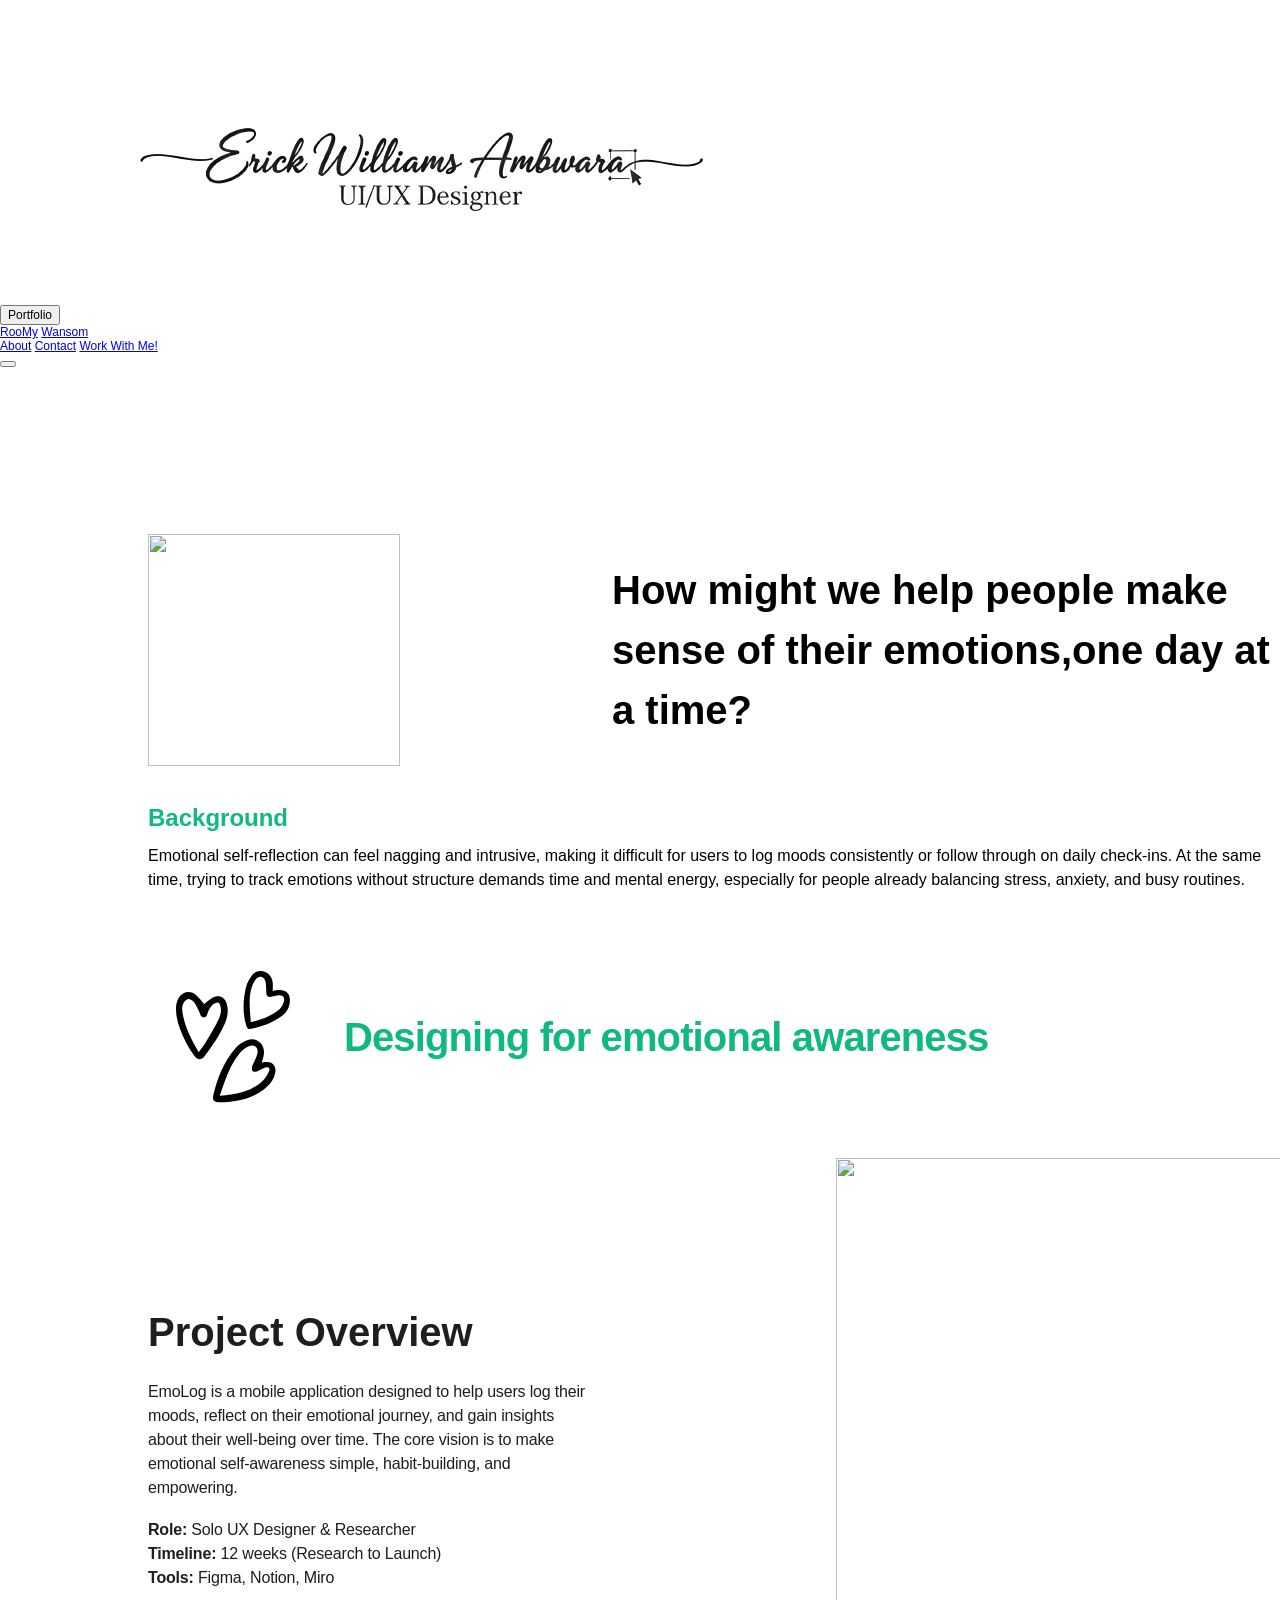
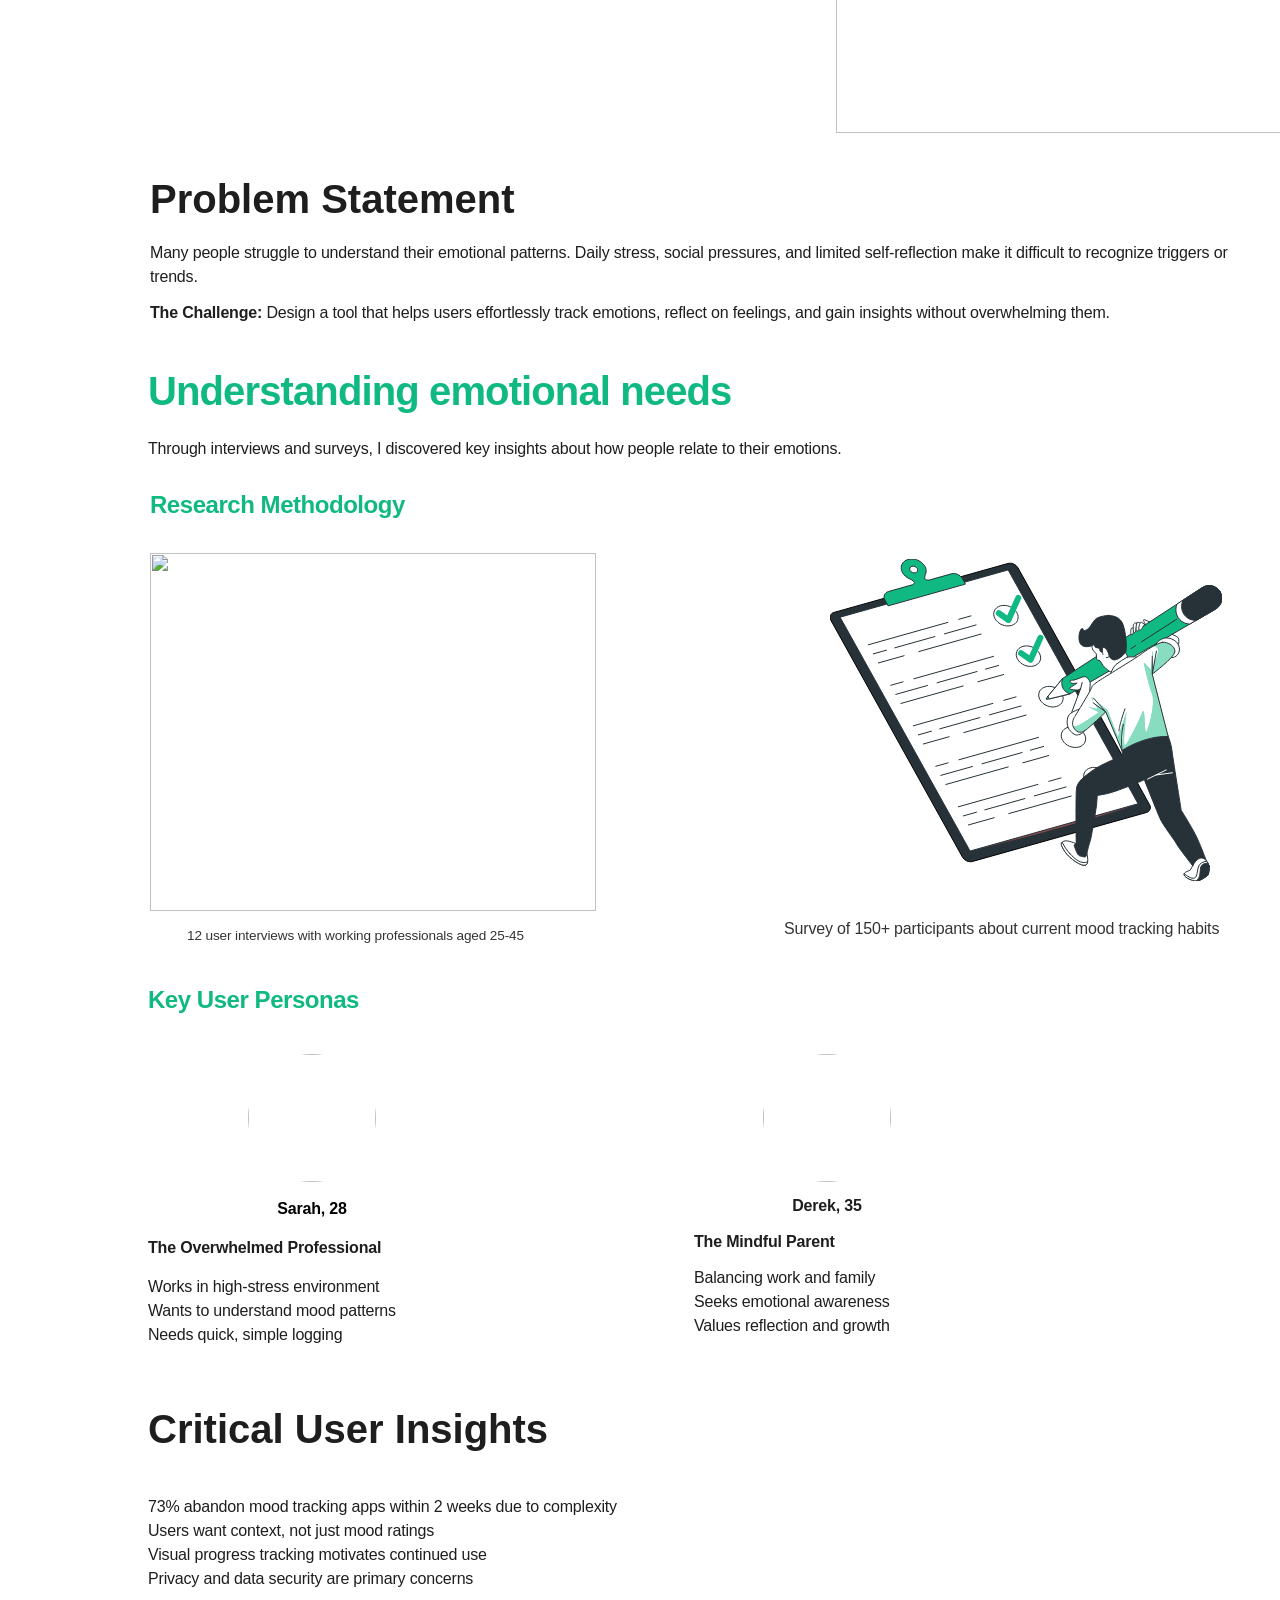
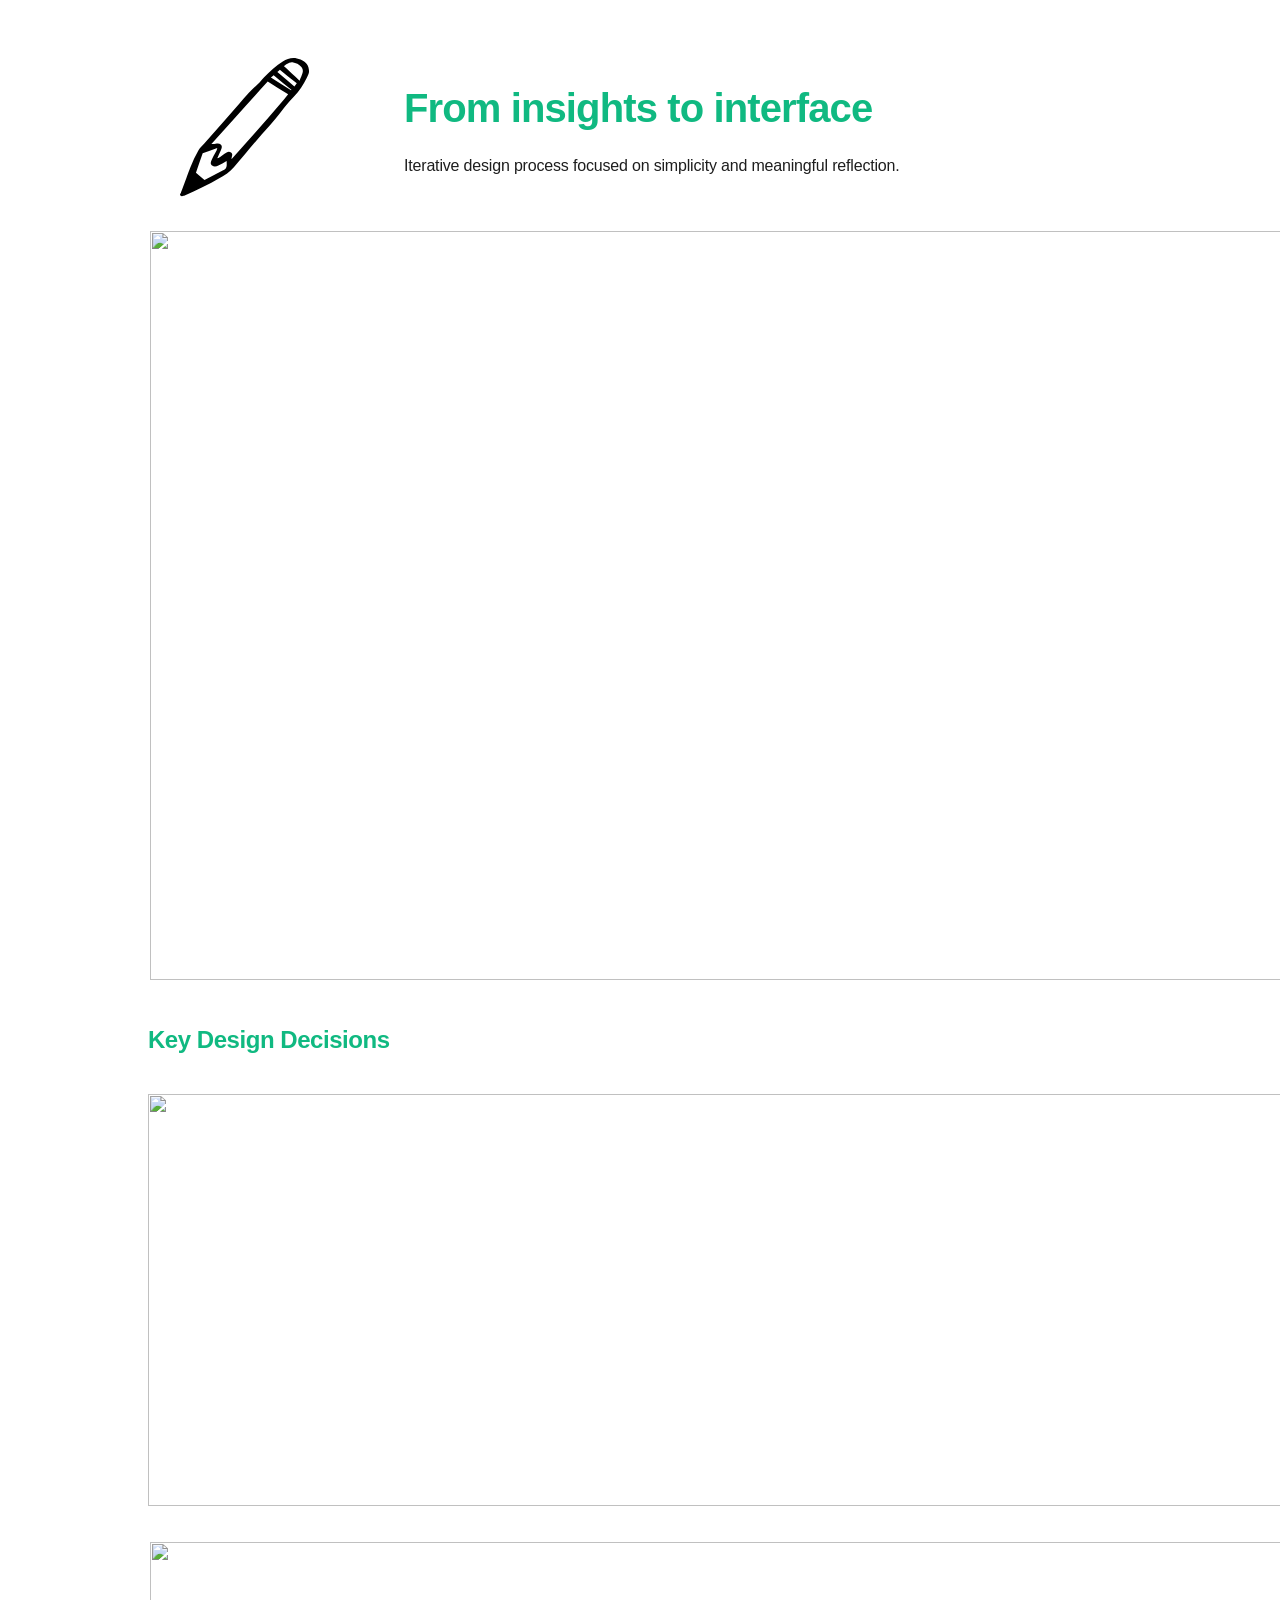
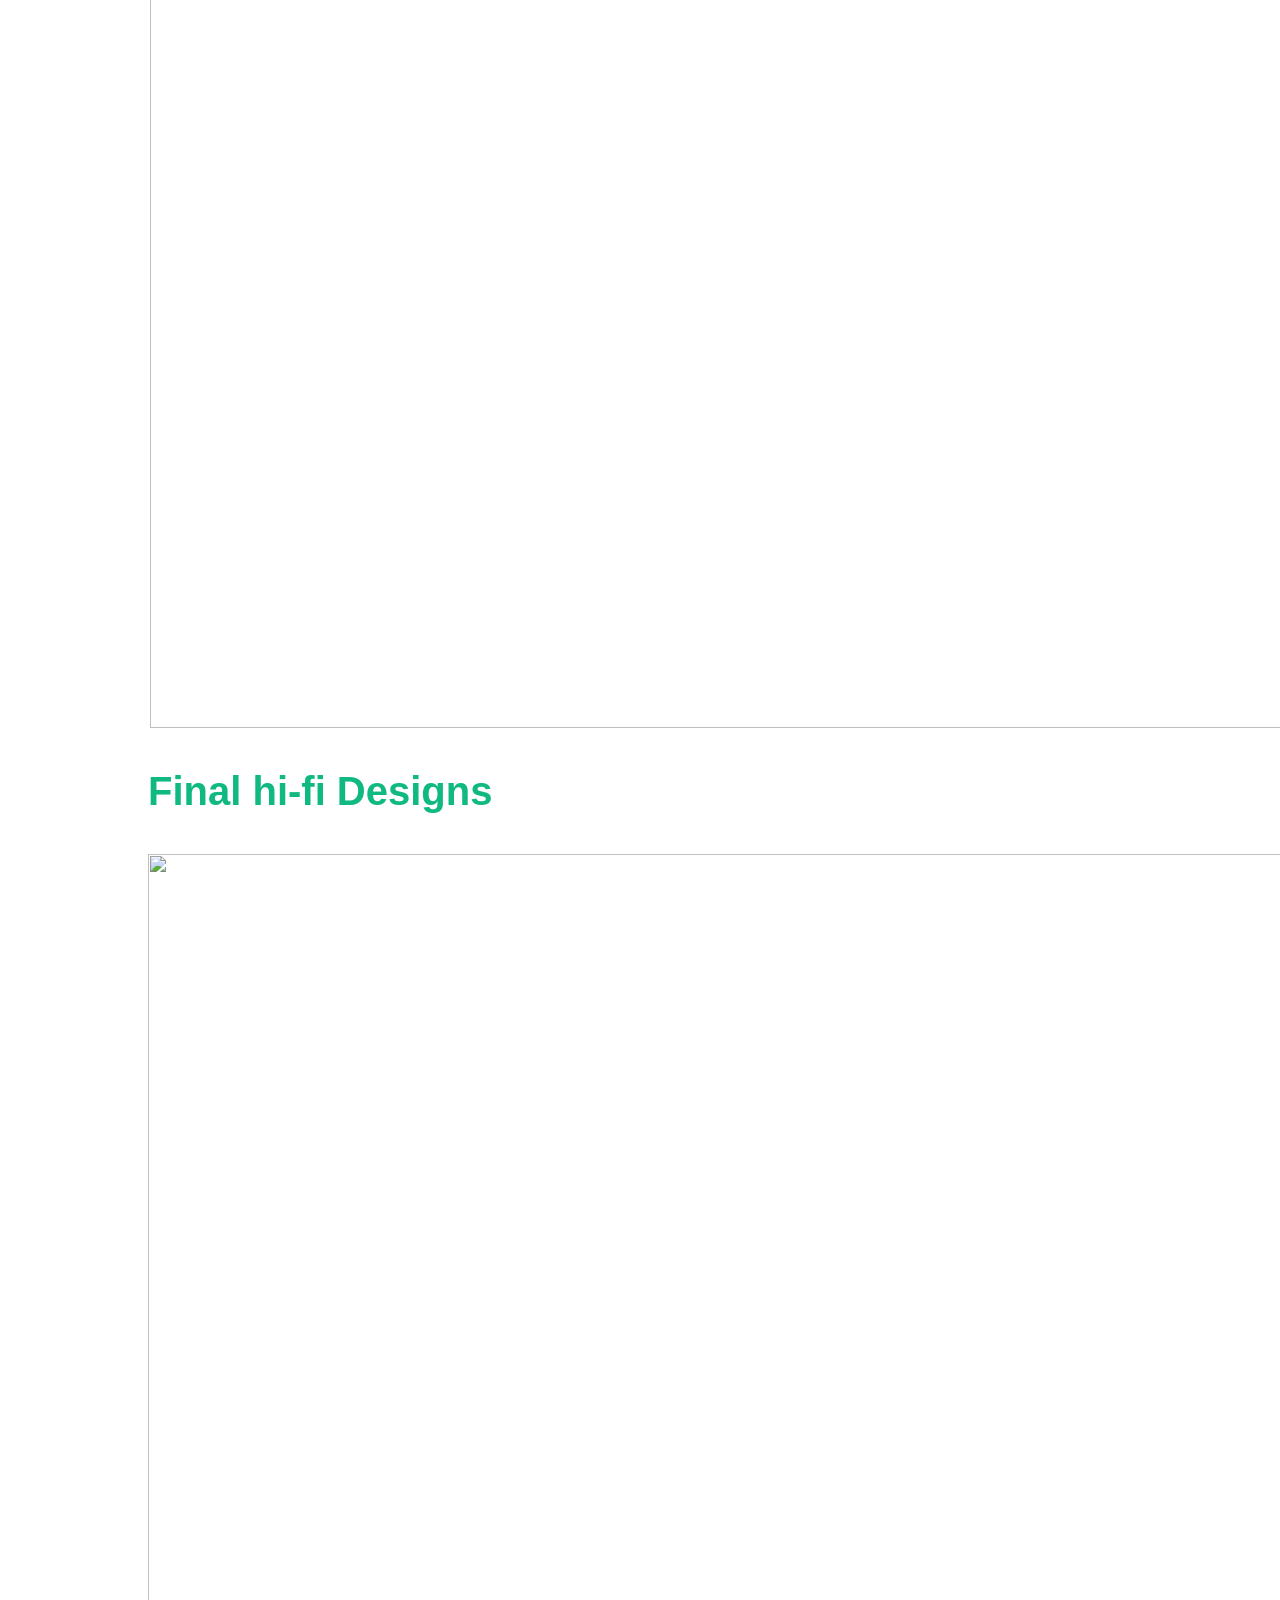
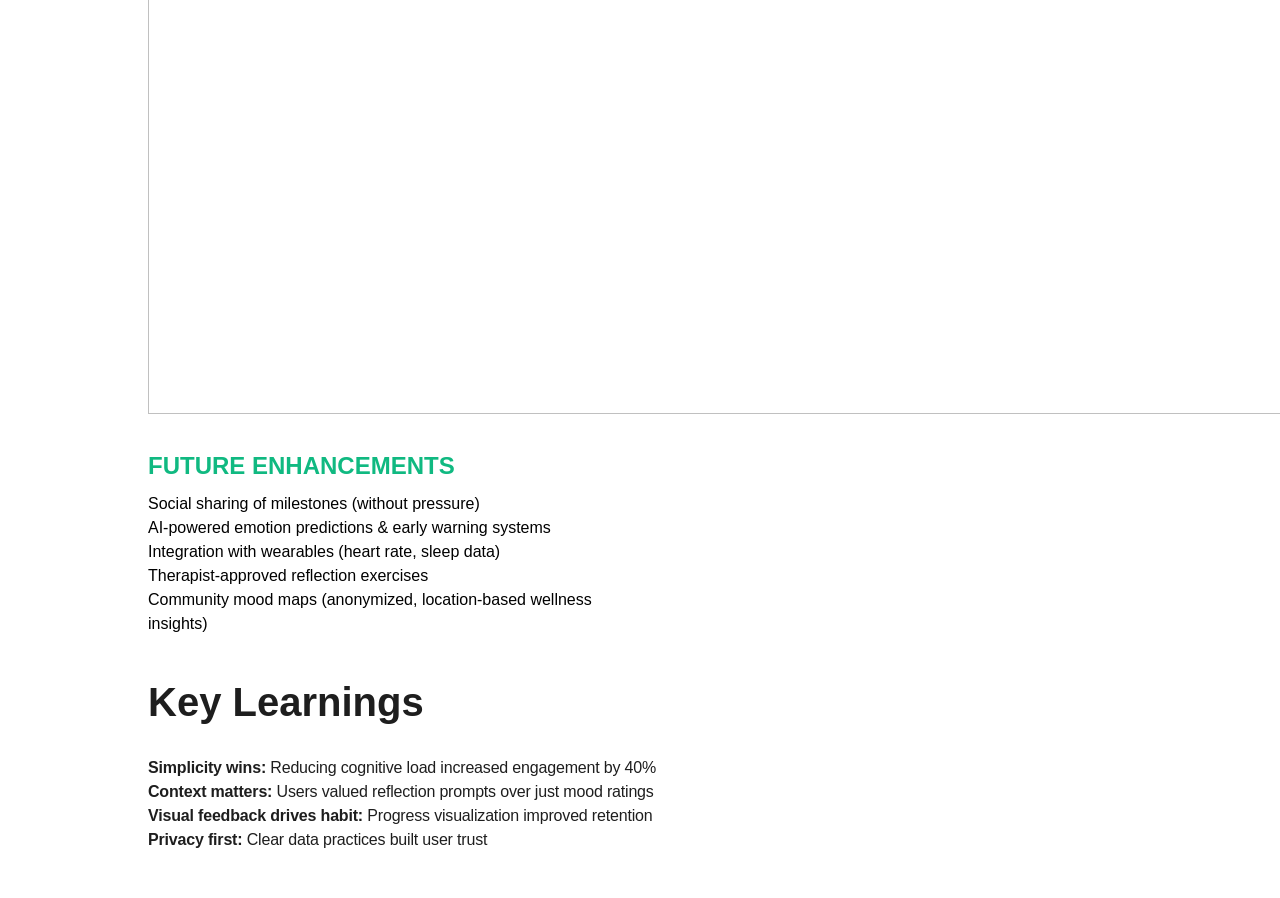
==== commit 45312f58: "Update Emo.html" ====
--- a/Emo.html
+++ b/Emo.html
@@ -76,14 +76,26 @@
   <div class="container">
     <div class="nav-wrapper">
 
-      <a href="/" class="logo">
-        <img src="/images/elogo.png" alt="Erick Williams Logo">
+      <a href="index.html" class="logo">
+        <img src="images/elogo.png" alt="Erick Williams Logo">
       </a>
 
       <nav class="nav-menu">
-        <a href="index.html" class="nav-link">Portfolio</a>
+
+        <!-- PORTFOLIO DROPDOWN -->
+        <div class="dropdown">
+          <button class="nav-link dropdown-toggle">Portfolio</button>
+
+          <div class="dropdown-menu">
+            <a href="Roomy.html" class="dropdown-item">RooMy</a>
+            <a href="wan.html" class="dropdown-item">Wansom</a>
+          </div>
+        </div>
+
         <a href="#about" class="nav-link">About</a>
         <a href="#contact" class="nav-link">Contact</a>
+
+        <!-- FIXED BLACK BUTTON -->
         <a href="#contact" class="btn-cta">Work With Me!</a>
       </nav>
 
@@ -96,151 +108,6 @@
     </div>
   </div>
 </header>
-
-<!-- ⭐ NAV MENU CSS -->
-<style>
-  .header {
-    position: fixed;
-    top: 20px;
-    left: 50%;
-    transform: translateX(-50%);
-    width: 75%;
-    max-width: 1400px;
-    z-index: 1000;
-    background: var(--color-light-gray);
-    backdrop-filter: blur(10px);
-    padding: 14px 0;
-    border-radius: 12px;
-    border: 1px solid rgba(0, 0, 0, 0.05);
-    box-shadow: 0 6px 24px rgba(0, 0, 0, 0.08);
-  }
-
-  .nav-wrapper {
-    display: flex;
-    align-items: center;
-    justify-content: space-between;
-    gap: 20px;
-  }
-
-  .logo {
-    flex: 0 0 auto;
-    display: flex;
-    align-items: center;
-  }
-
-  .logo img {
-    height: 80px;
-    width: auto;
-    object-fit: contain;
-  }
-
-  .nav-menu {
-    display: flex;
-    align-items: center;
-    gap: 35px;
-    margin-left: auto;
-    justify-content: flex-end;
-    flex: 0 0 auto;
-  }
-
-  .nav-link {
-    color: var(--color-dark);
-    text-decoration: none;
-    font-weight: 500;
-    font-size: 15px;
-    transition: all 0.3s;
-    background: none;
-    border: none;
-    cursor: pointer;
-    border-bottom: 2px solid transparent;
-    padding-bottom: 3px;
-  }
-
-  .nav-link:hover {
-    color: var(--color-gold);
-    border-bottom-color: var(--color-gold);
-  }
-
-  .nav-link.active {
-    color: var(--color-gold);
-    border-bottom-color: var(--color-gold);
-  }
-
-  .btn-cta {
-    background: var(--color-dark);
-    color: white;
-    padding: 12px 30px;
-    border-radius: 8px;
-    text-decoration: none;
-    font-weight: 600;
-    font-size: 14px;
-    transition: all 0.3s;
-    white-space: nowrap;
-    border: none;
-    cursor: pointer;
-  }
-
-  .btn-cta:hover {
-    background: var(--color-gold);
-    transform: translateY(-2px);
-  }
-
-  .mobile-menu-toggle {
-    display: none;
-    flex-direction: column;
-    gap: 5px;
-    background: none;
-    border: none;
-    cursor: pointer;
-    padding: 5px;
-  }
-
-  .mobile-menu-toggle span {
-    width: 25px;
-    height: 3px;
-    background: var(--color-dark);
-    border-radius: 2px;
-    transition: all 0.3s;
-  }
-
-  .mobile-menu-toggle.active span:nth-child(1) {
-    transform: rotate(45deg) translate(5px, 5px);
-  }
-
-  .mobile-menu-toggle.active span:nth-child(2) {
-    opacity: 0;
-  }
-
-  .mobile-menu-toggle.active span:nth-child(3) {
-    transform: rotate(-45deg) translate(7px, -6px);
-  }
-
-  .nav-menu.active {
-    display: flex !important;
-  }
-
-  /* Responsive */
-  @media (max-width: 768px) {
-    .nav-menu {
-      display: none;
-    }
-
-    .mobile-menu-toggle {
-      display: flex;
-    }
-
-    .btn-cta {
-      display: none;
-    }
-  }
-
-  @media (max-width: 640px) {
-    .header {
-      width: 90%;
-    }
-  }
-</style>
-
 
 
 
@@ -370,3 +237,4 @@
     <!-- End of bodyEnd -->
 </body>
 </html>
+
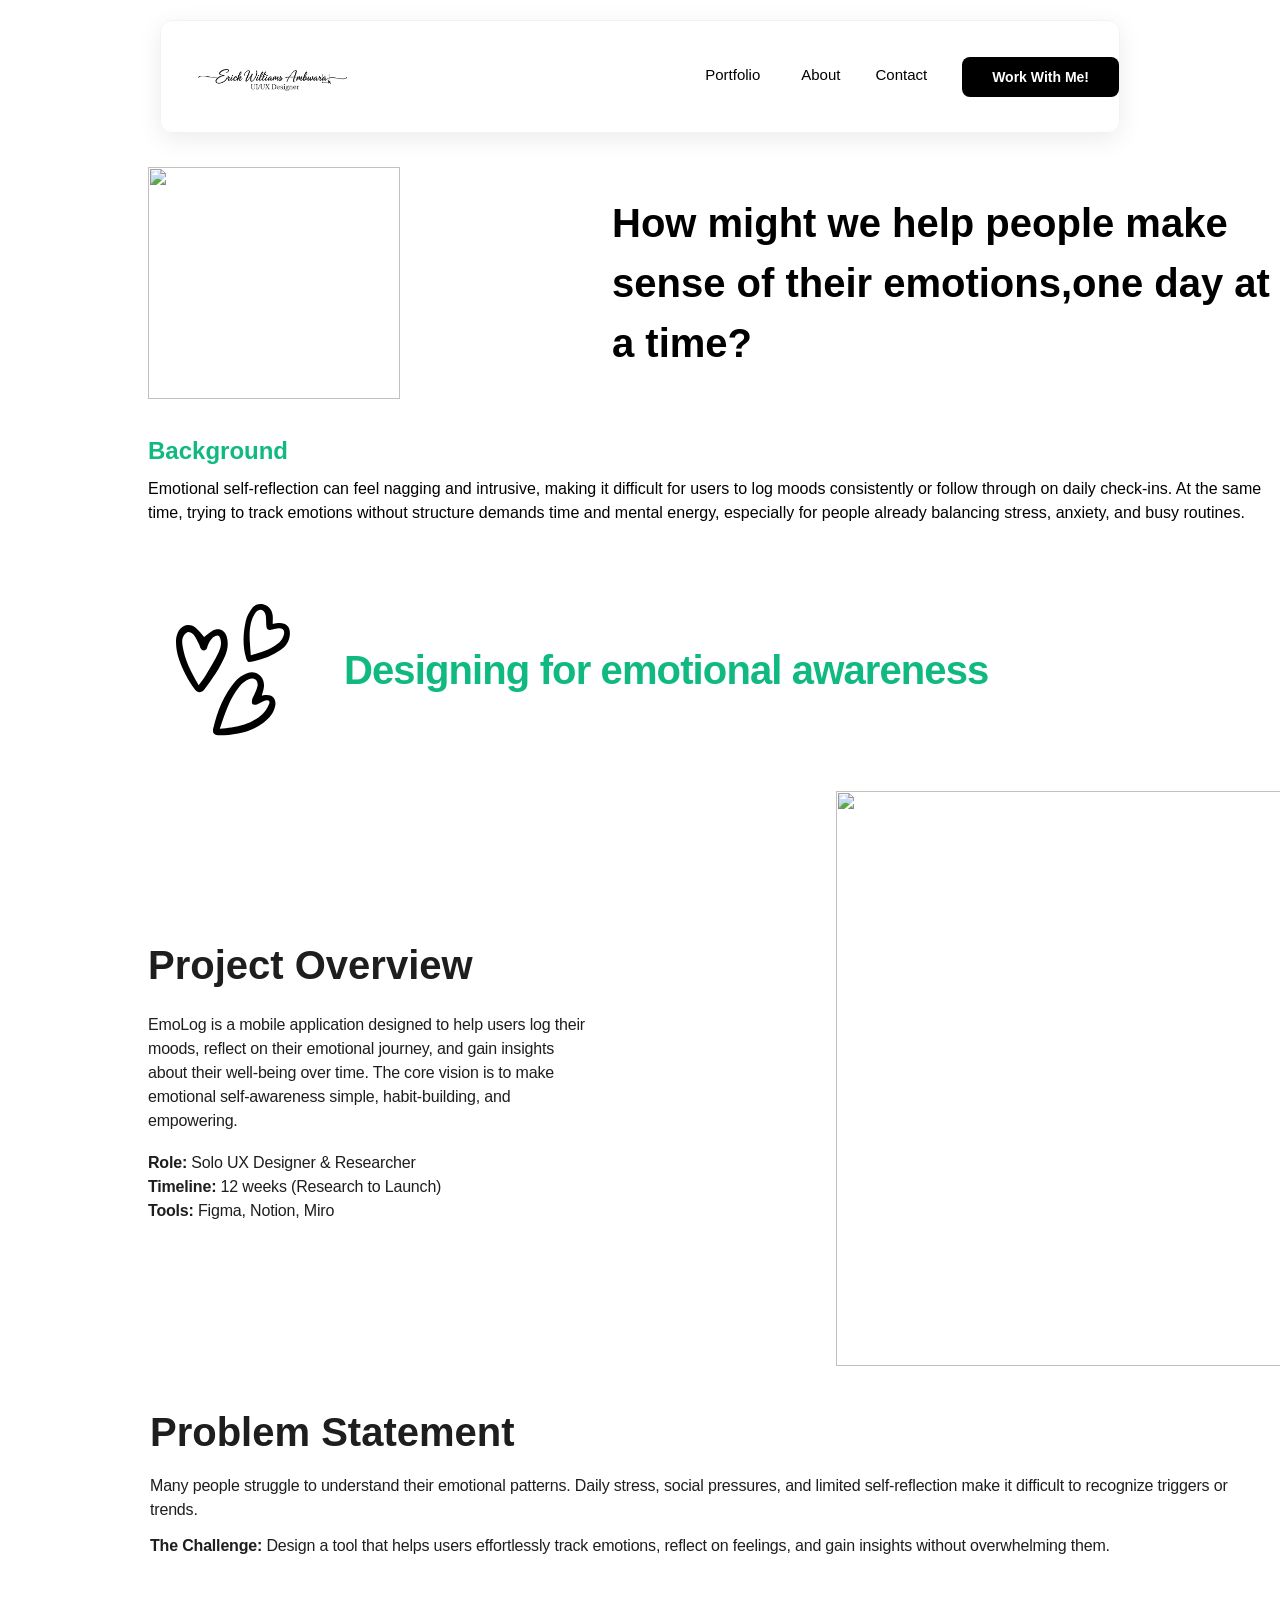
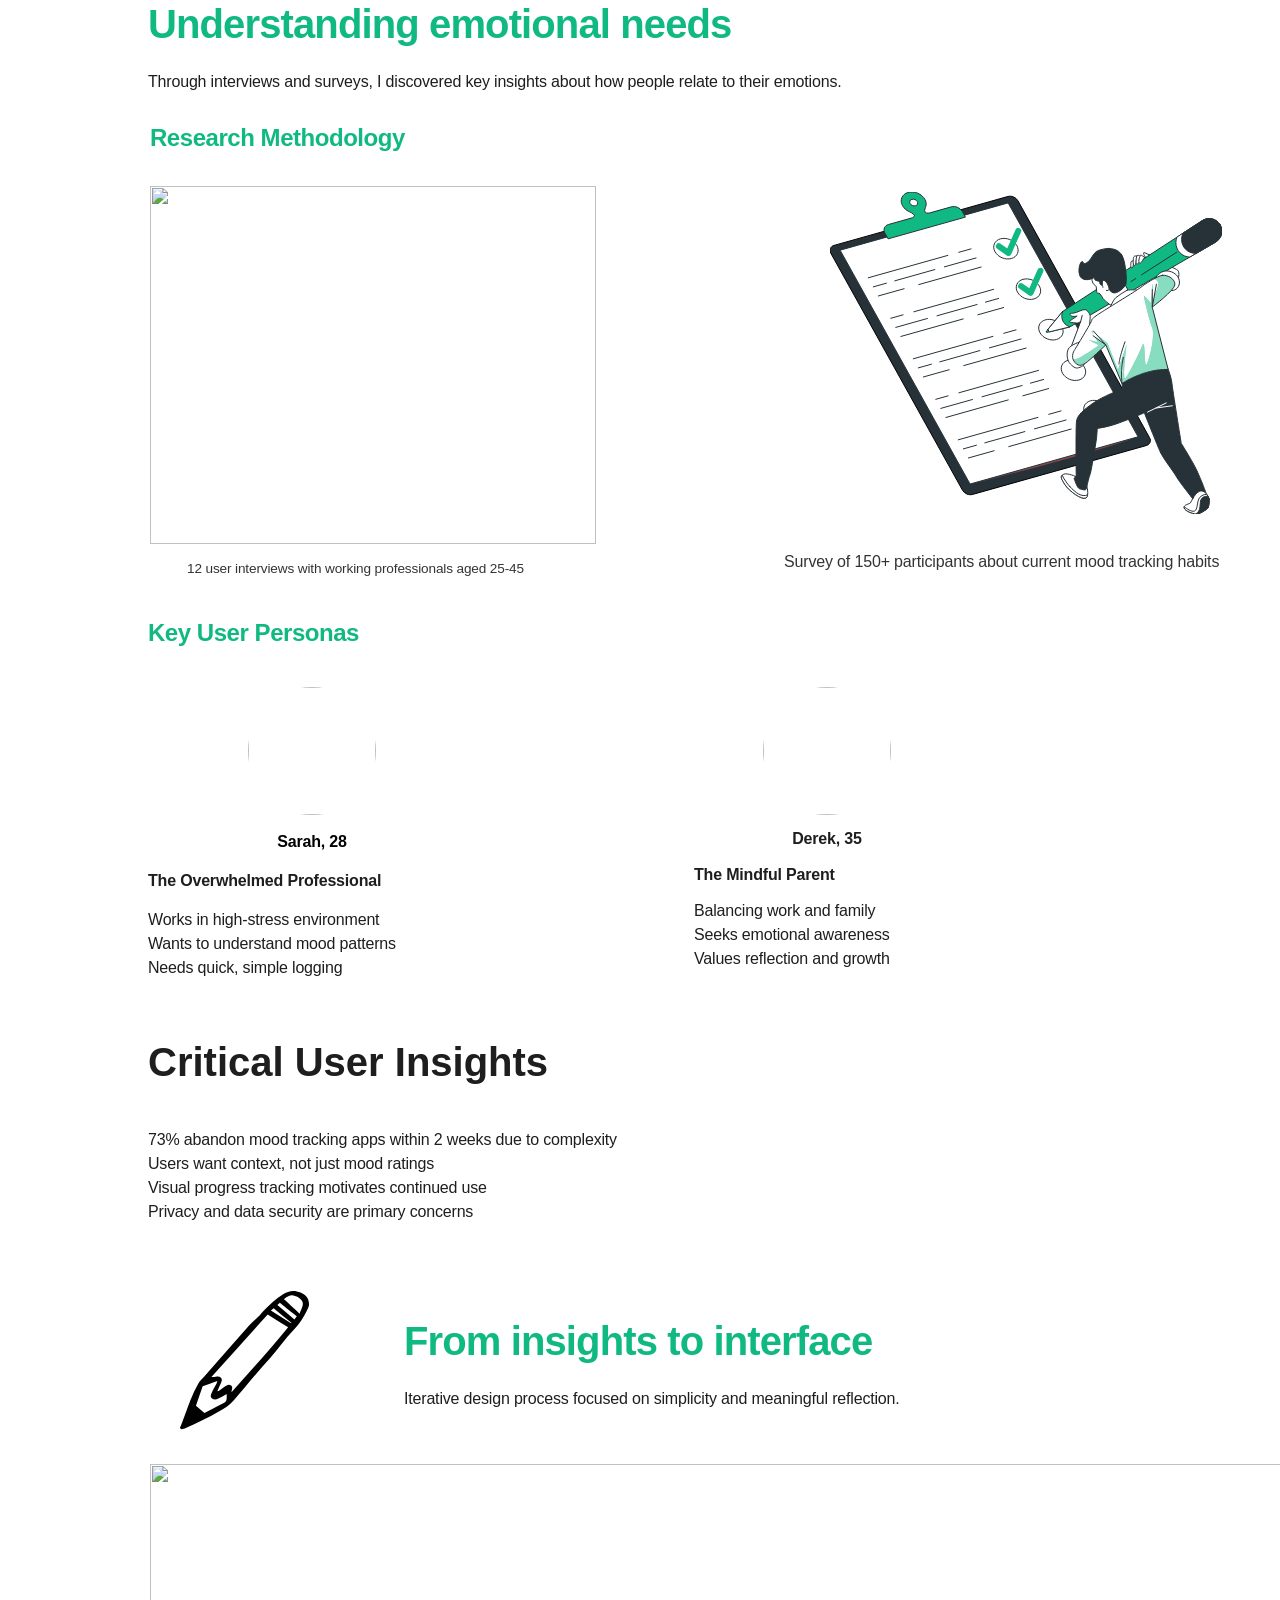
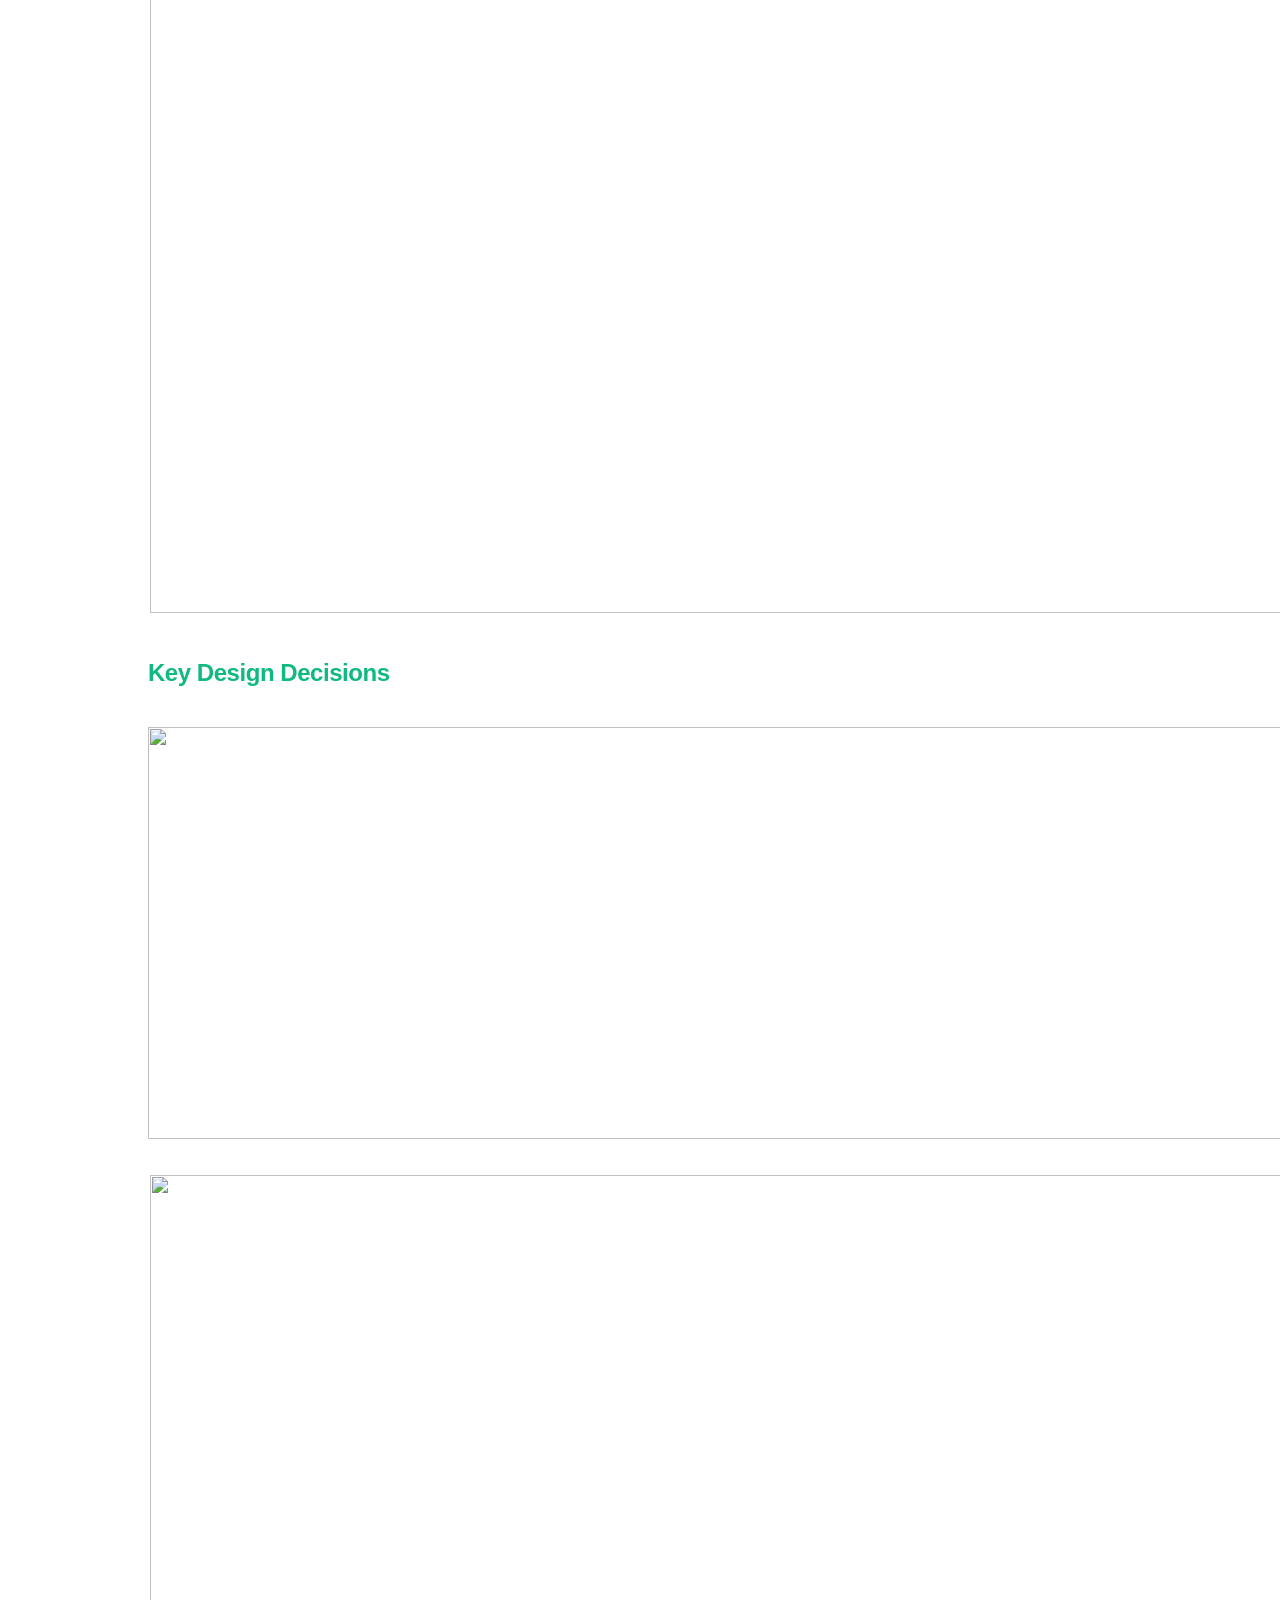
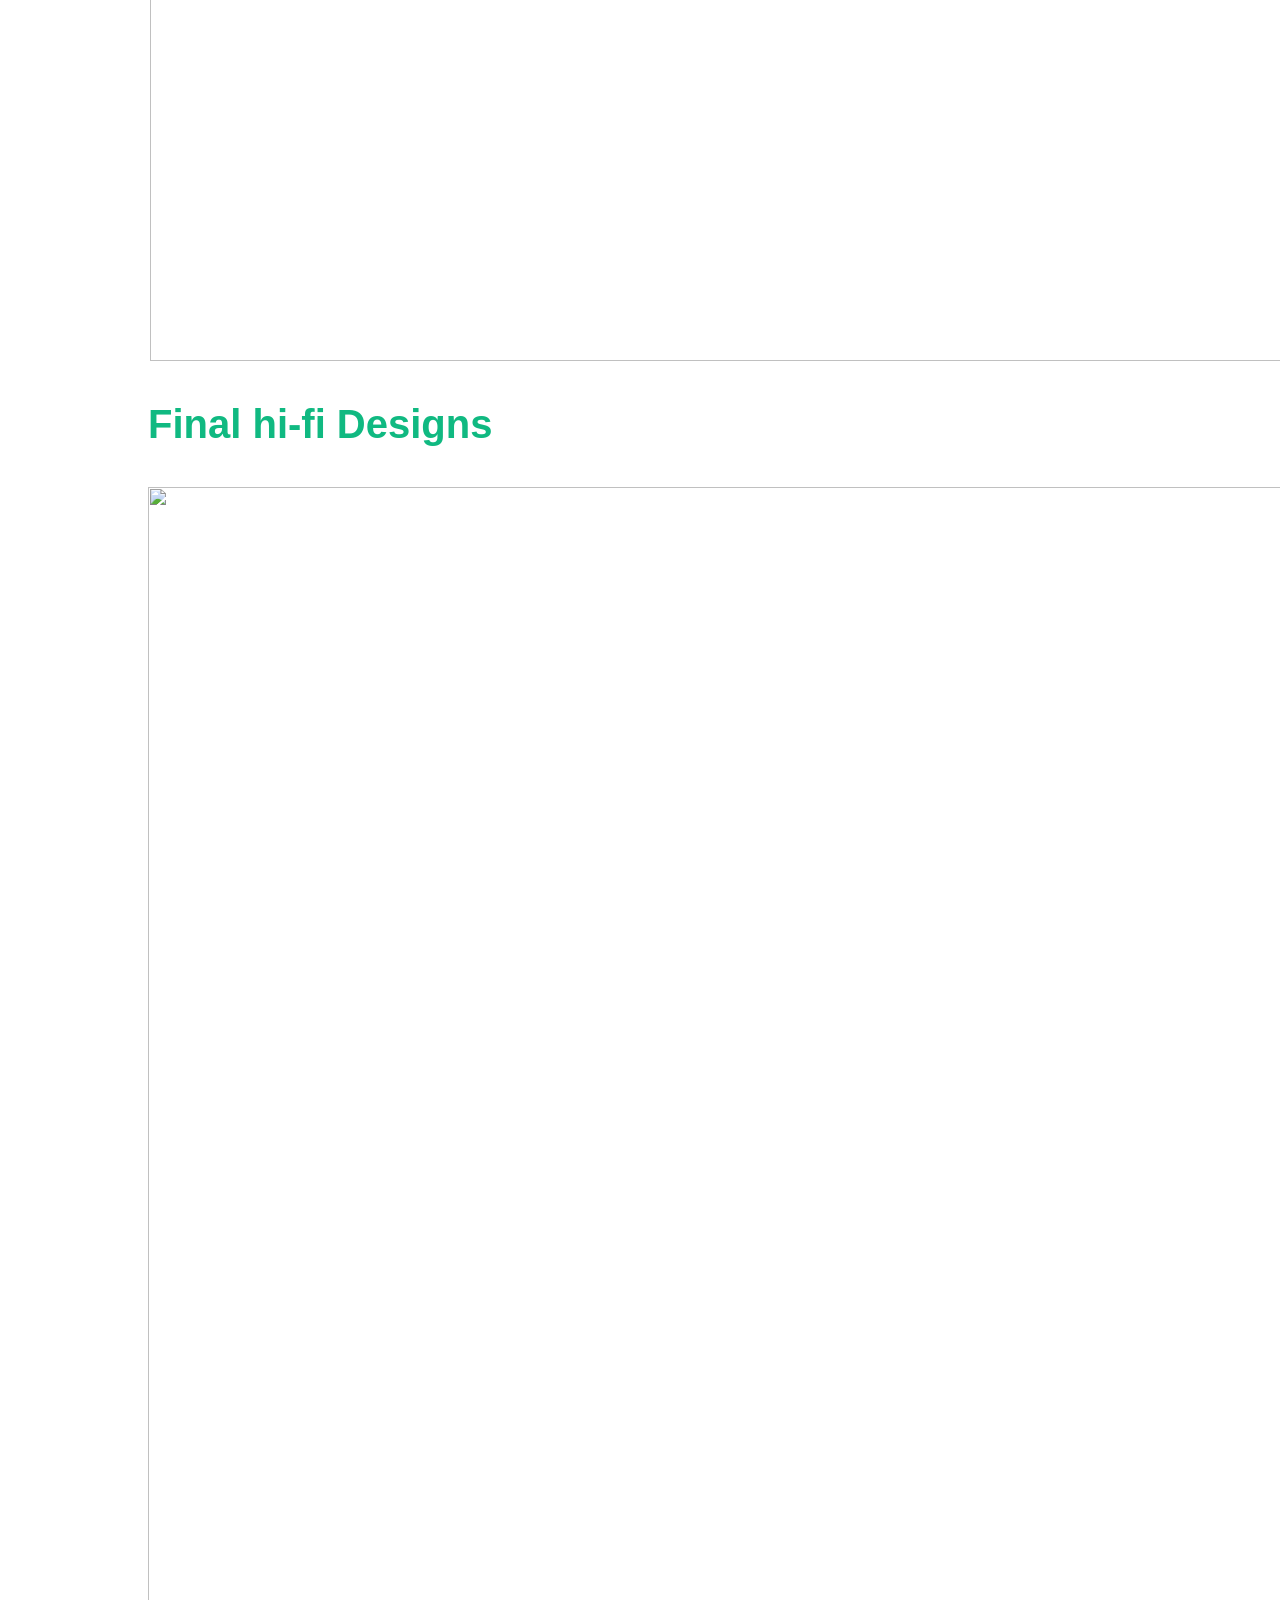
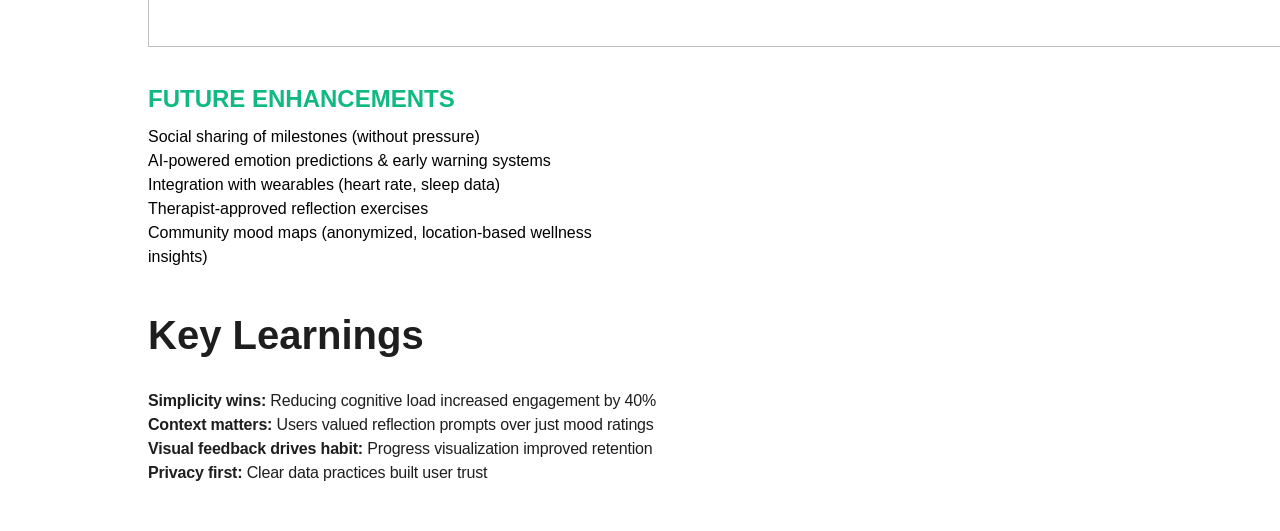
==== commit 72ea0546: "Update Emo.html" ====
--- a/Emo.html
+++ b/Emo.html
@@ -87,16 +87,16 @@
           <button class="nav-link dropdown-toggle">Portfolio</button>
 
           <div class="dropdown-menu">
-            <a href="Roomy.html" class="dropdown-item">RooMy</a>
+            <a href="RooMy.html" class="dropdown-item">RooMy</a>
             <a href="wan.html" class="dropdown-item">Wansom</a>
           </div>
         </div>
 
-        <a href="#about" class="nav-link">About</a>
-        <a href="#contact" class="nav-link">Contact</a>
+        <a href="index.html#about" class="nav-link">About</a>
+        <a href="index.html#contact" class="nav-link">Contact</a>
 
         <!-- FIXED BLACK BUTTON -->
-        <a href="#contact" class="btn-cta">Work With Me!</a>
+        <a href="index.html#contact" class="btn-cta">Work With Me!</a>
       </nav>
 
       <button class="mobile-menu-toggle" aria-label="Toggle menu">
@@ -110,6 +110,169 @@
 </header>
 
 
+<style>
+  /* HEADER */
+  .header {
+    position: fixed;
+    top: 20px;
+    left: 50%;
+    transform: translateX(-50%);
+    width: 75%;
+    max-width: 1400px;
+    z-index: 1000;
+    background: var(--color-light-gray);
+    backdrop-filter: blur(10px);
+    padding: 14px 0;
+    border-radius: 12px;
+    border: 1px solid rgba(0, 0, 0, 0.05);
+    box-shadow: 0 6px 24px rgba(0, 0, 0, 0.08);
+  }
+
+  .nav-wrapper {
+    display: flex;
+    align-items: center;
+    justify-content: space-between;
+    gap: 20px;
+  }
+
+  .logo img {
+    height: 80px;
+    width: auto;
+    object-fit: contain;
+  }
+
+  /* NAV MENU */
+  .nav-menu {
+    display: flex;
+    align-items: center;
+    gap: 35px;
+    margin-left: auto;
+    justify-content: flex-end;
+  }
+
+  .nav-link,
+  .dropdown-toggle {
+    color: var(--color-dark);
+    text-decoration: none;
+    font-weight: 500;
+    font-size: 15px;
+    transition: all 0.3s;
+    background: none;
+    border: none;
+    cursor: pointer;
+    border-bottom: 2px solid transparent;
+    padding-bottom: 3px;
+  }
+
+  .nav-link:hover,
+  .dropdown-toggle:hover {
+    color: var(--color-gold);
+    border-bottom-color: var(--color-gold);
+  }
+
+  .nav-link.active {
+    color: var(--color-gold);
+    border-bottom-color: var(--color-gold);
+  }
+
+  /* CTA BUTTON — ALWAYS BLACK */
+  .btn-cta {
+    background: black !important;
+    color: white;
+    padding: 12px 30px;
+    border-radius: 8px;
+    text-decoration: none;
+    font-weight: 600;
+    font-size: 14px;
+    transition: all 0.3s;
+    white-space: nowrap;
+    border: none;
+    cursor: pointer;
+  }
+
+  .btn-cta:hover {
+    background: var(--color-gold);
+    color: black;
+    transform: translateY(-2px);
+  }
+
+  /* DROPDOWN */
+  .dropdown {
+    position: relative;
+  }
+
+  .dropdown-menu {
+    position: absolute;
+    top: 110%;
+    left: 0;
+    background: white;
+    border-radius: 8px;
+    padding: 12px 0;
+    min-width: 160px;
+    display: none;
+    flex-direction: column;
+    box-shadow: 0 8px 24px rgba(0, 0, 0, 0.12);
+    z-index: 999;
+  }
+
+  /* SHOW DROPDOWN ON HOVER */
+  .dropdown:hover .dropdown-menu {
+    display: flex;
+  }
+
+  .dropdown-item {
+    padding: 10px 20px;
+    color: var(--color-dark);
+    text-decoration: none;
+    font-size: 14px;
+    transition: 0.3s;
+  }
+
+  .dropdown-item:hover {
+    background: var(--color-light-gray);
+    color: var(--color-gold);
+  }
+
+  /* MOBILE MENU BUTTON */
+  .mobile-menu-toggle {
+    display: none;
+    flex-direction: column;
+    gap: 5px;
+    background: none;
+    border: none;
+    padding: 5px;
+    cursor: pointer;
+  }
+
+  .mobile-menu-toggle span {
+    width: 25px;
+    height: 3px;
+    background: var(--color-dark);
+    border-radius: 2px;
+    transition: 0.3s;
+  }
+
+  /* RESPONSIVE */
+  @media (max-width: 768px) {
+    .nav-menu {
+      display: none;
+    }
+
+    .btn-cta {
+      display: none;
+    }
+
+    .mobile-menu-toggle {
+      display: flex;
+    }
+  }
+
+  @media (max-width: 640px) {
+    .header {
+      width: 90%;
+    }
+  }
+</style>
 
     <!-- End of headEnd -->
 </head>
@@ -238,3 +401,6 @@
 </body>
 </html>
 
+
+
+
